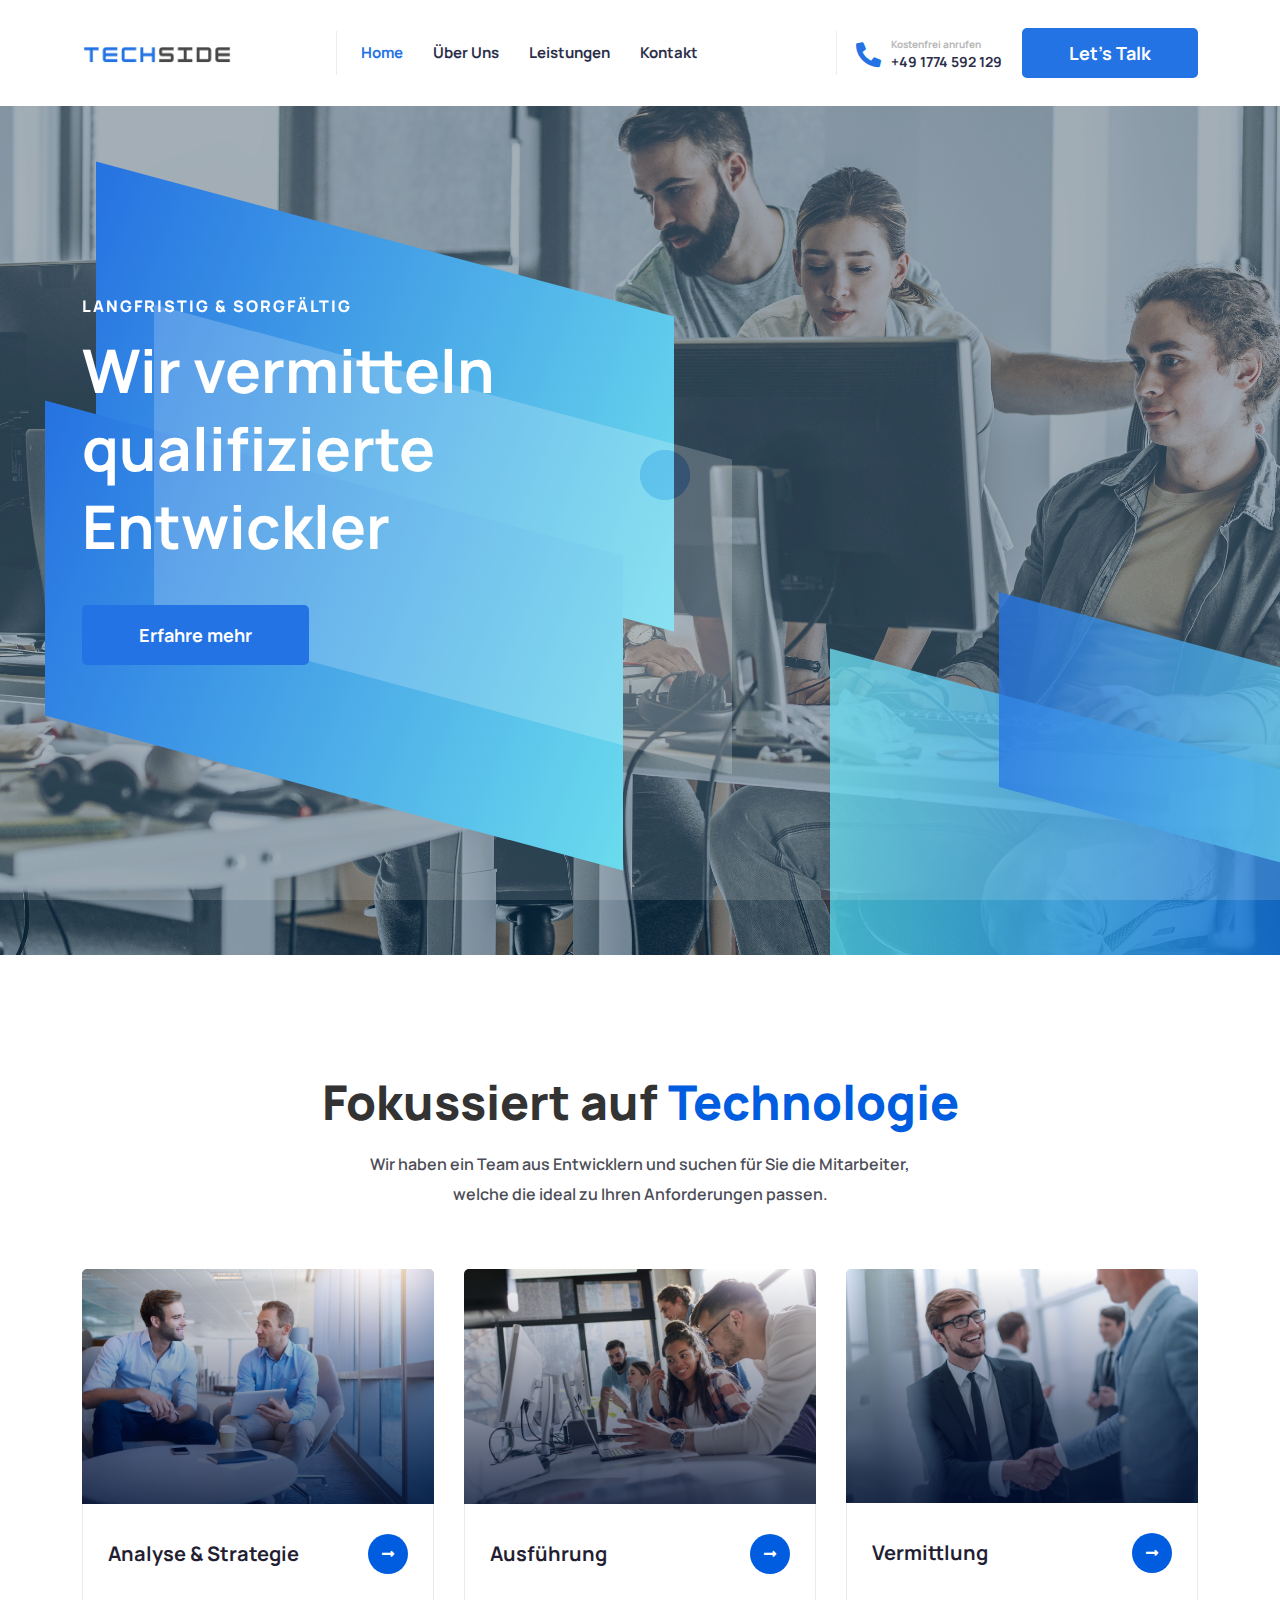
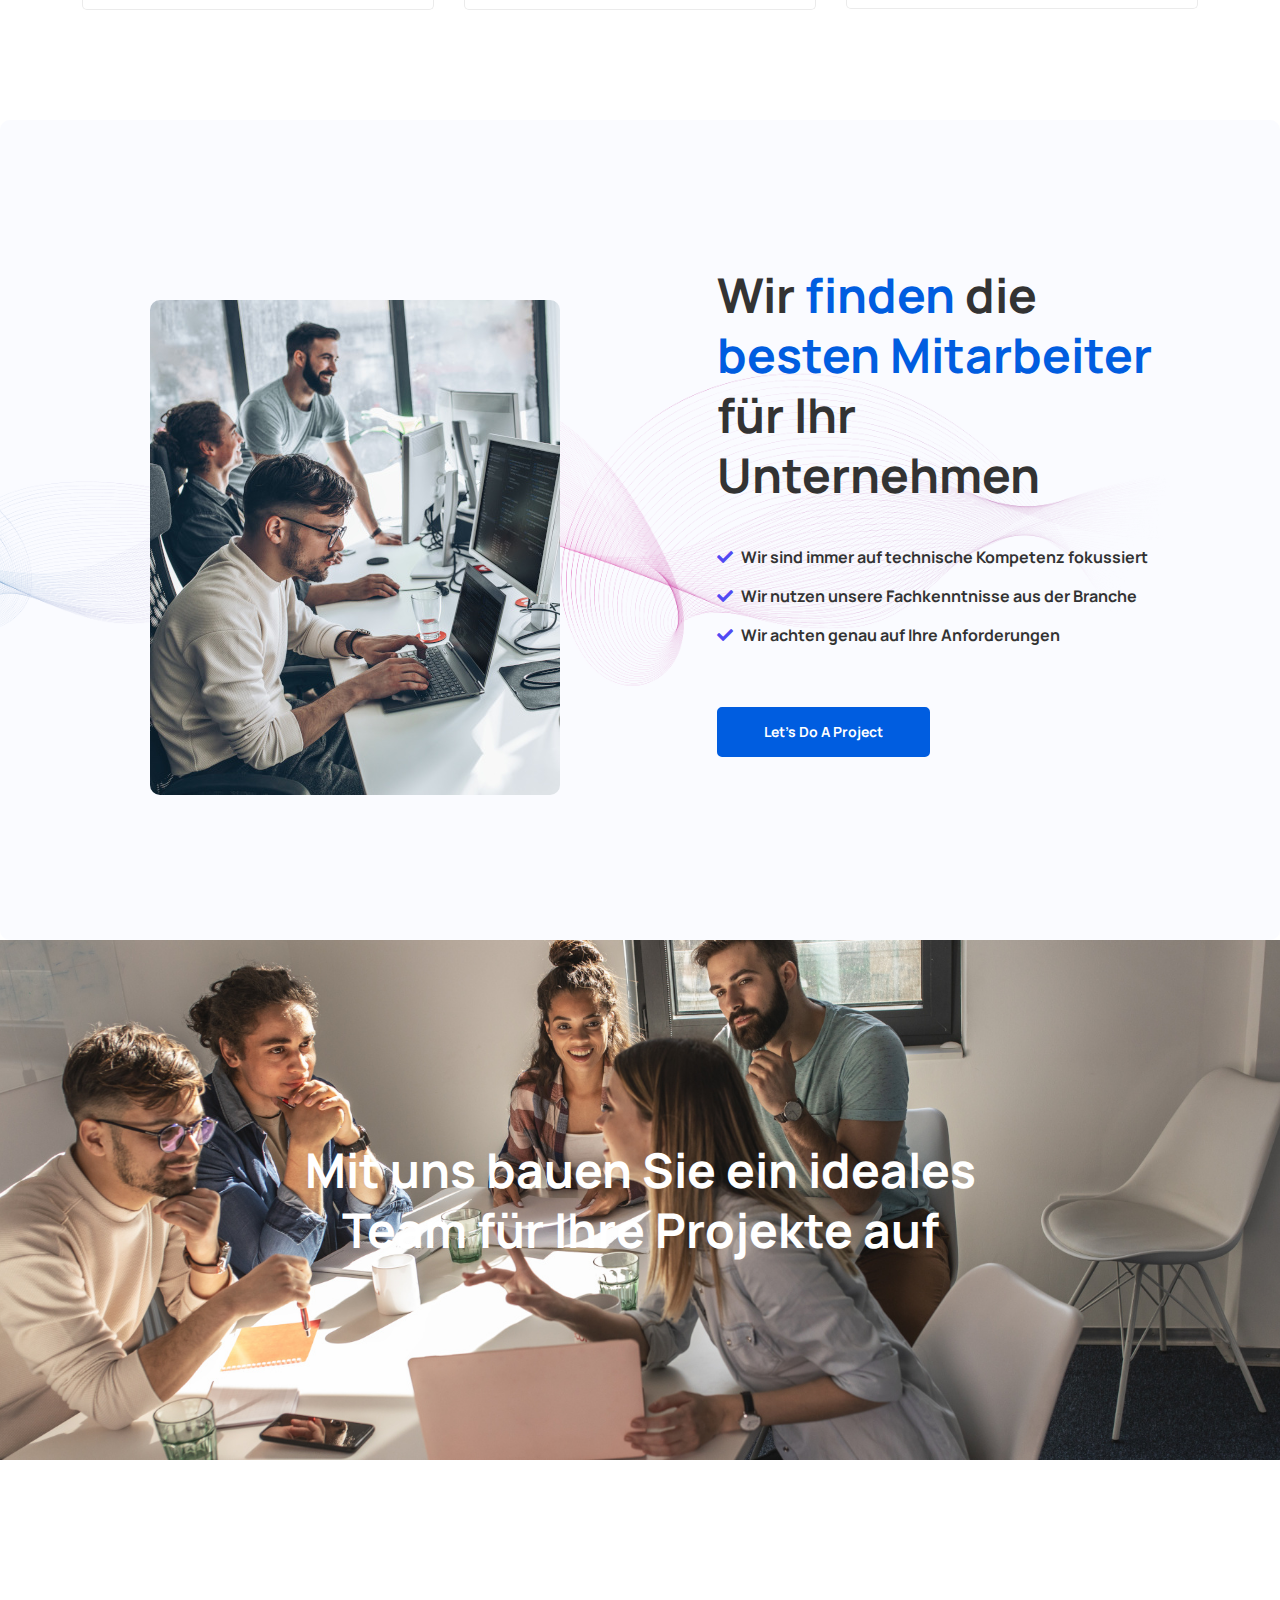
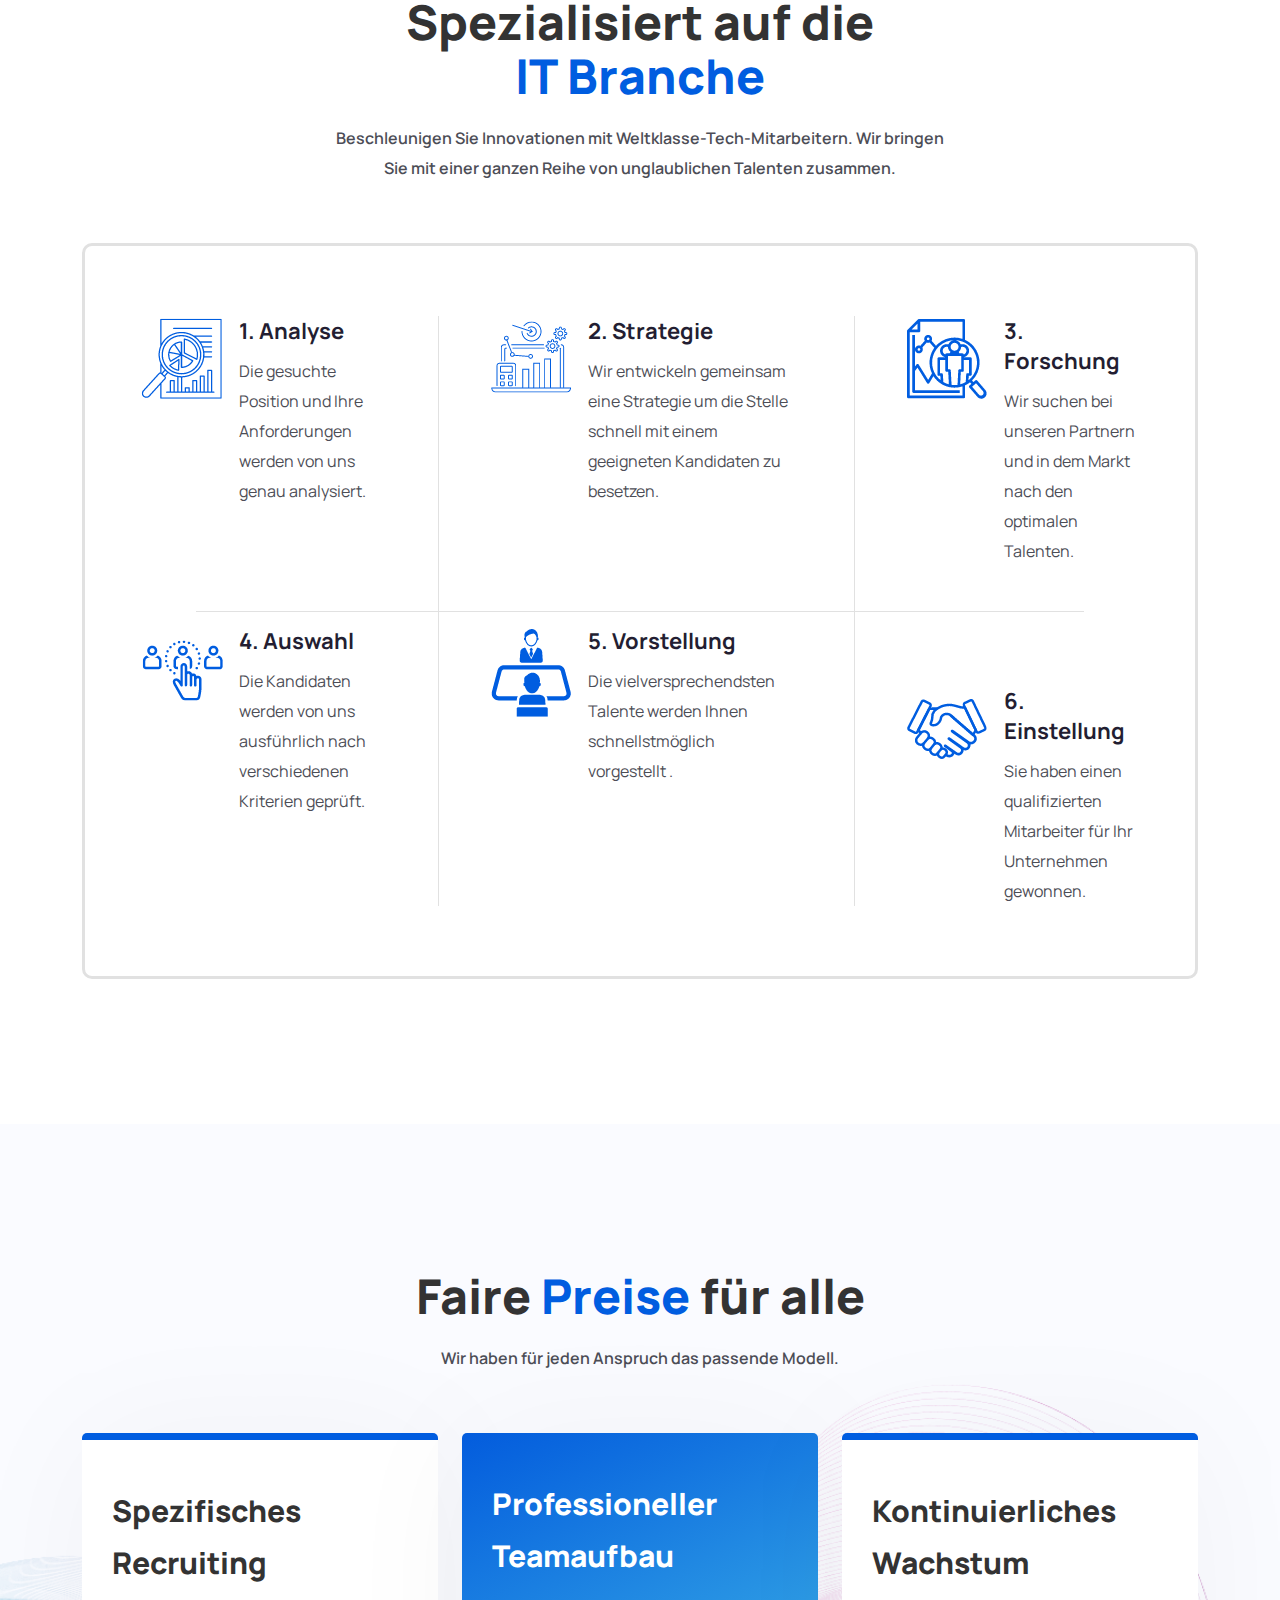
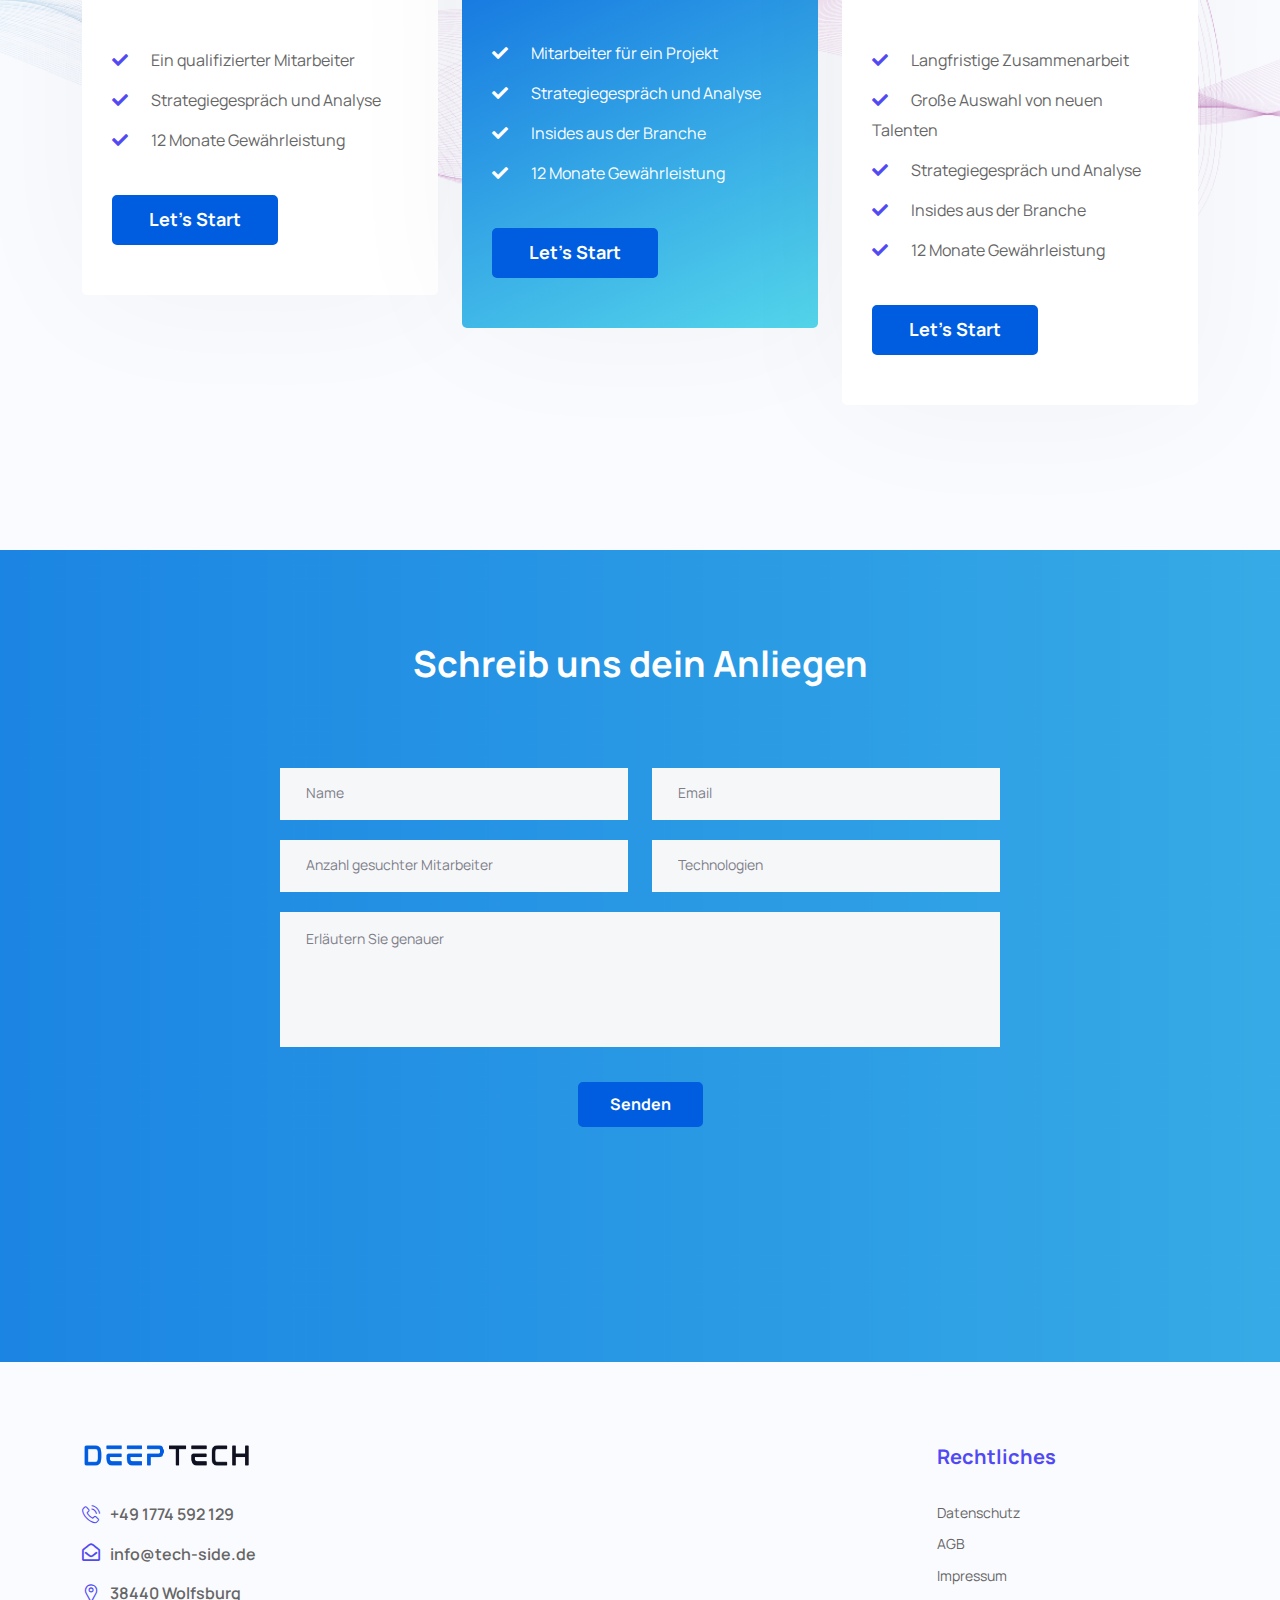
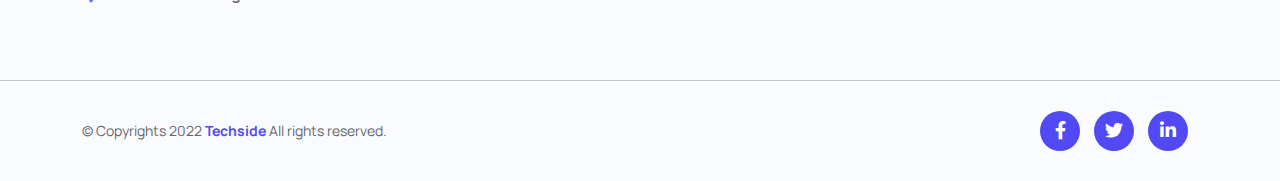
==== index.html @ cef238b1 "first commit" ====
<!DOCTYPE html>
<html class="no-js" lang="en">
  <head>
    <meta charset="utf-8" />
    <meta http-equiv="x-ua-compatible" content="ie=edge" />
    <title>Techside - Wir vermitteln IT Fachkräfte</title>
    <meta name="robots" content="noindex, follow" />
    <meta name="description" content="" />
    <meta
      name="viewport"
      content="width=device-width, initial-scale=1, shrink-to-fit=no"
    />
    <!-- Favicon -->
    <link
      rel="shortcut icon"
      type="image/x-icon"
      href="assets/images/favicon.png"
    />

    <!-- CSS
	============================================ -->

    <!-- Icon Font CSS -->
    <link rel="stylesheet" href="assets/css/plugins/all.min.css" />
    <link rel="stylesheet" href="assets/css/plugins/flaticon.css" />

    <!-- Plugins CSS -->
    <link rel="stylesheet" href="assets/css/plugins/bootstrap.min.css" />
    <link rel="stylesheet" href="assets/css/plugins/swiper-bundle.min.css" />
    <link rel="stylesheet" href="assets/css/plugins/aos.css" />
    <link rel="stylesheet" href="assets/css/plugins/magnific-popup.css" />

    <!-- Main Style CSS -->
    <link rel="stylesheet" href="assets/css/style.css" />

    <!--====== Use the minified version files listed below for better performance and remove the files listed above ======-->
    <!-- <link rel="stylesheet" href="assets/css/vendor/plugins.min.css">
    <link rel="stylesheet" href="assets/css/style.min.css"> -->
  </head>

  <body>
    <div class="main-wrapper">
      <!-- Preloader start -->
      <div id="preloader">
        <div class="preloader">
          <span></span>
          <span></span>
        </div>
      </div>
      <!-- Preloader End -->

      <!-- Header Start  -->
      <div
        id="header"
        class="section header-section header-section-2 transparent-header"
      >
        <div class="container">
          <!-- Header Wrap Start  -->
          <div class="header-wrap">
            <div class="header-logo">
              <a href="#home"
                ><img src="assets/images/logo-techside.png" alt=""
              /></a>
            </div>

            <div class="header-menu header-menu-2 d-none d-lg-block">
              <ul class="main-menu">
                <li class="active-menu">
                  <a href="#home">Home</a>
                </li>
                <li>
                  <a href="#about-us">Über uns</a>
                </li>
                <li>
                  <a href="#work">Leistungen</a>
                </li>
                <li><a href="contact.html">Kontakt</a></li>
              </ul>
            </div>

            <!-- Header Meta Start -->
            <div class="header-meta">
              <!-- Header Info Start -->
              <div class="header-info d-none d-md-flex">
                <div class="info-icon">
                  <i class="fas fa-phone-alt"></i>
                </div>
                <div class="info-text">
                  <span>Kostenfrei anrufen</span>
                  <span class="number"
                    ><a href="tel:+491774592129">+49 1774 592 129</a></span
                  >
                </div>
              </div>
              <!-- Header Info End -->
              <div class="header-btn-2 d-none d-xl-block">
                <a class="btn" href="tel:+491774592129">Let's Talk</a>
              </div>
              <!-- Header Toggle Start -->
              <div class="header-toggle d-lg-none">
                <button
                  data-bs-toggle="offcanvas"
                  data-bs-target="#offcanvasExample"
                >
                  <span></span>
                  <span></span>
                  <span></span>
                </button>
              </div>
              <!-- Header Toggle End -->
            </div>
            <!-- Header Meta End  -->
          </div>
          <!-- Header Wrap End  -->
        </div>
      </div>
      <!-- Header End -->

      <!-- Offcanvas Start-->
      <div class="offcanvas offcanvas-start" id="offcanvasExample">
        <div class="offcanvas-header">
          <!-- Offcanvas Logo Start -->
          <div class="offcanvas-logo">
            <a href="#home"
              ><img src="assets/images/logo-techside-white.png" alt=""
            /></a>
          </div>
          <!-- Offcanvas Logo End -->
          <button type="button" class="close-btn" data-bs-dismiss="offcanvas">
            <i class="flaticon-close"></i>
          </button>
        </div>

        <!-- Offcanvas Body Start -->
        <div class="offcanvas-body">
          <div class="offcanvas-menu">
            <ul class="main-menu">
              <li class="active-menu">
                <a href="#home">Home</a>
              </li>
              <li>
                <a href="#about-us">Über uns</a>
              </li>
              <li>
                <a href="#work">Leistungen</a>
              </li>
              <li>
                <a href="contact.html">Kontakt</a>
              </li>
            </ul>
          </div>
        </div>
        <!-- Offcanvas Body End -->
      </div>
      <!-- Offcanvas End -->

      <!-- Hero Start -->
      <div
        class="section tech-hero-section-2 d-flex align-items-center"
        style="background-image: url(assets/images/header.jpeg)"
        id="home"
      >
        <div class="shape-1"></div>
        <div class="shape-2"></div>
        <div class="shape-3"></div>
        <div class="shape-4"></div>
        <div class="shape-5"></div>
        <div class="container">
          <div class="row">
            <div class="col-xl-6">
              <!-- Hero Content Start -->
              <div class="hero-content">
                <h3 class="sub-title" data-aos-delay="600" data-aos="fade-up">
                  Langfristig & Sorgfältig
                </h3>
                <h2 class="title" data-aos="fade-up" data-aos-delay="800">
                  Wir vermitteln qualifizierte Entwickler
                </h2>
                <div class="hero-btn" data-aos="fade-up" data-aos-delay="1000">
                  <a class="btn" href="#work">Erfahre mehr</a>
                </div>
              </div>
              <!-- Hero Content End -->
            </div>
          </div>
        </div>
      </div>
      <!-- Hero End -->

      <!-- Service-2 Start -->
      <div
        class="section service-section-2 section-padding-03"
        style="background-color: 'white'"
        id="about-us"
      >
        <div class="container">
          <!-- Service-2 Wrap Start -->
          <div class="service-wrap-2">
            <div class="section-title2 text-center">
              <h2 class="title">Fokussiert auf <span>Technologie</span></h2>
              <p>
                Wir haben ein Team aus Entwicklern und suchen für Sie die
                Mitarbeiter, welche die ideal zu Ihren Anforderungen passen.
              </p>
            </div>
            <!-- Service-2 Content Wrap Start -->
            <div class="service-content-wrap-2">
              <div class="swiper-container service-2-active">
                <div class="swiper-wrapper">
                  <div class="swiper-slide">
                    <!-- Service Item Start -->
                    <div class="service-item">
                      <div class="service-img">
                        <div class="shape-1"></div>
                        <div class="shape-2"></div>
                        <a class="image" href="#"
                          ><img src="assets/images/ablauf1.jpg" alt=""
                        /></a>
                        <div class="service-img-text text-center">
                          <p>
                            Wir achten auf Ihre Ansprüche und analysieren die
                            gesuchte Position um perfekte Kandidaten zu finden.
                          </p>
                        </div>
                      </div>
                      <div class="service-content">
                        <h3 class="title">
                          <a href="#">Analyse & Strategie</a>
                        </h3>
                        <a class="read-more" href="#work"
                          ><i class="fas fa-long-arrow-alt-right"></i
                        ></a>
                      </div>
                    </div>
                    <!-- Service Item End -->
                  </div>
                  <div class="swiper-slide">
                    <!-- Service Item Start -->
                    <div class="service-item">
                      <div class="service-img">
                        <div class="shape-1"></div>
                        <div class="shape-2"></div>
                        <a class="image" href="#work"
                          ><img src="assets/images/ablauf2.jpg" alt=""
                        /></a>
                        <div class="service-img-text text-center">
                          <p>
                            Mit unserem Netzwerk aus Entwicklern und
                            Ausbildungszentren suchen wir spezifisch nach Ihrem
                            neuen Mitarbeiter.
                          </p>
                        </div>
                      </div>
                      <div class="service-content">
                        <h3 class="title"><a href="#">Ausführung</a></h3>
                        <a class="read-more" href="#"
                          ><i class="fas fa-long-arrow-alt-right"></i
                        ></a>
                      </div>
                    </div>
                    <!-- Service Item End -->
                  </div>
                  <div class="swiper-slide">
                    <!-- Service Item Start -->
                    <div class="service-item">
                      <div class="service-img">
                        <div class="shape-1"></div>
                        <div class="shape-2"></div>
                        <a class="image" href="#work"
                          ><img src="assets/images/ablauf3.jpg" alt=""
                        /></a>
                        <div class="service-img-text text-center">
                          <p>
                            Die besten Kandidaten werden Ihnen vorgestellt und
                            Sie können sich für den richtigen Mitarbeiter
                            entscheiden.
                          </p>
                        </div>
                      </div>
                      <div class="service-content">
                        <h3 class="title">
                          <a href="#">Vermittlung</a>
                        </h3>
                        <a class="read-more" href="#"
                          ><i class="fas fa-long-arrow-alt-right"></i
                        ></a>
                      </div>
                    </div>
                    <!-- Service Item End -->
                  </div>
                </div>

                <!-- Add Pagination -->
              </div>
            </div>
            <!-- Service-2 Content Wrap End -->
          </div>
          <!-- Service-2 Wrap End -->
        </div>
      </div>
      <!-- Service-2 End -->

      <!-- About-2 Start -->
      <div
        class="section about-section-2 section-padding"
        style="background-image: url(assets/images/bg-1.png)"
      >
        <div class="container">
          <!-- About-2 Wrap Start -->
          <div class="about-wrap-2">
            <div class="row">
              <div class="col-lg-6">
                <!-- About-2 Image Start -->
                <div class="about-img">
                  <img src="assets/images/wir-finden-1.jpeg" alt="" />
                </div>
                <!-- About-2 Image End -->
              </div>
              <div class="col-lg-6">
                <!-- About-2 Content Start -->
                <div class="about-content">
                  <div class="section-title2">
                    <h2 class="title">
                      Wir <span>finden</span> die <br />
                      <span>besten Mitarbeiter</span> für Ihr Unternehmen
                    </h2>
                  </div>
                  <div class="about-list">
                    <ul>
                      <li>
                        <span class="about-icon"
                          ><i class="fas fa-check"></i
                        ></span>
                        <span class="about-text"
                          >Wir sind immer auf technische Kompetenz
                          fokussiert</span
                        >
                      </li>
                      <li>
                        <span class="about-icon"
                          ><i class="fas fa-check"></i
                        ></span>
                        <span class="about-text">
                          Wir nutzen unsere Fachkenntnisse aus der Branche
                        </span>
                      </li>
                      <li>
                        <span class="about-icon"
                          ><i class="fas fa-check"></i
                        ></span>
                        <span class="about-text"
                          >Wir achten genau auf Ihre Anforderungen</span
                        >
                      </li>
                    </ul>
                  </div>
                  <div class="about-btn">
                    <a class="btn btn-2" href="#contact.html"
                      >Let's Do A Project</a
                    >
                  </div>
                </div>
                <!-- About-2 Content End -->
              </div>
            </div>
          </div>
          <!-- About-2 Wrap End -->
        </div>
      </div>
      <!-- About-2 End -->

      <!-- Video Start -->
      <div
        class="section video-section"
        style="background-image: url(assets/images/ideales-team.jpeg)"
      >
        <div class="container">
          <!-- Video Wrap Start -->
          <div class="video-wrap">
            <div class="row justify-content-center">
              <div class="col-lg-8 col-md-10">
                <!-- Video Content Start -->
                <div class="video-content text-center">
                  <h2 class="title">
                    Mit uns bauen Sie ein ideales Team für Ihre Projekte auf
                  </h2>
                </div>
                <!-- Video Content End -->
              </div>
            </div>
          </div>
          <!-- Video Wrap End -->
        </div>
      </div>
      <!-- Video End -->

      <!-- Features-2 Start -->
      <div class="section features-section-2 section-padding" id="work">
        <div class="container">
          <!-- Features-2 Wrap Start -->
          <div class="features-wrap-2">
            <div class="section-title2 text-center" style="max-width: 715px">
              <h2 class="title">
                Spezialisiert auf die <br />
                <span>IT Branche</span>
              </h2>
              <p>
                Beschleunigen Sie Innovationen mit Weltklasse-Tech-Mitarbeitern.
                Wir bringen Sie mit einer ganzen Reihe von unglaublichen
                Talenten zusammen.
              </p>
            </div>
            <!-- Features-2 Item Wrap Start -->
            <div class="features-item-wrap">
              <!-- Features Item Box Start -->
              <div class="features-item-box features-box-1">
                <div class="features-item features-1">
                  <div class="features-icon">
                    <img src="assets/images/icons/icon-1-blue.png" alt="" />
                  </div>
                  <div class="features-content">
                    <h3 class="title">1. Analyse</h3>
                    <p>
                      Die gesuchte Position und Ihre Anforderungen werden von
                      uns genau analysiert.
                    </p>
                  </div>
                </div>
                <div class="features-item features-2">
                  <div class="features-icon">
                    <img src="assets/images/icons/icon-4-blue.png" alt="" />
                  </div>
                  <div class="features-content">
                    <h3 class="title">4. Auswahl</h3>
                    <p>
                      Die Kandidaten werden von uns ausführlich nach
                      verschiedenen Kriterien geprüft.
                    </p>
                  </div>
                </div>
              </div>
              <!-- Features Item Box End -->
              <!-- Features Item Box Start -->
              <div class="features-item-box features-box-2">
                <div class="features-item features-3">
                  <div class="features-icon">
                    <img src="assets/images/icons/icon-2-blue.png" alt="" />
                  </div>
                  <div class="features-content">
                    <h3 class="title">2. Strategie</h3>
                    <p>
                      Wir entwickeln gemeinsam eine Strategie um die Stelle
                      schnell mit einem geeigneten Kandidaten zu besetzen.
                    </p>
                  </div>
                </div>
                <div class="features-item features-4">
                  <div class="features-icon">
                    <img src="assets/images/icons/icon-5-blue.png" alt="" />
                  </div>
                  <div class="features-content">
                    <h3 class="title">5. Vorstellung</h3>
                    <p>
                      Die vielversprechendsten Talente werden Ihnen
                      schnellstmöglich vorgestellt .
                    </p>
                  </div>
                </div>
              </div>
              <!-- Features Item Box End -->
              <!-- Features Item Box Start -->
              <div class="features-item-box features-box-3">
                <div class="features-item features-5">
                  <div class="features-icon">
                    <img src="assets/images/icons/icon-3-blue.png" alt="" />
                  </div>
                  <div class="features-content">
                    <h3 class="title">3. Forschung</h3>
                    <p>
                      Wir suchen bei unseren Partnern und in dem Markt nach den
                      optimalen Talenten.
                    </p>
                  </div>
                </div>
                <div class="features-item features-6">
                  <div class="features-icon">
                    <img src="assets/images/icons/icon-6-blue.png" alt="" />
                  </div>
                  <div class="features-content">
                    <h3 class="title">6. Einstellung</h3>
                    <p>
                      Sie haben einen qualifizierten Mitarbeiter für Ihr
                      Unternehmen gewonnen.
                    </p>
                  </div>
                </div>
              </div>
              <!-- Features Item Box End -->
            </div>
            <!-- Features-2 Item Wrap End -->
          </div>
          <!-- Features-2 Wrap End -->
        </div>
      </div>
      <!-- Features-2 End -->

      <!-- Pricing Start -->
      <div
        class="section pricing-section section-padding"
        style="background-image: url(assets/images/bg/pricing.png)"
      >
        <div class="container">
          <!-- Pricing Wrap Start -->
          <div class="pricing-wrap">
            <div class="section-title2 text-center">
              <h2 class="title">Faire <span>Preise</span> für alle</h2>
              <p>Wir haben für jeden Anspruch das passende Modell.</p>
            </div>
            <!-- Pricing Content Wrap Start -->
            <div class="pricing-content-wrap">
              <div class="row">
                <div class="col-xl-4 col-md-6">
                  <!-- Single Pricing Start -->
                  <div class="single-pricing">
                    <div class="pricing-badge">
                      <span class="title">Spezifisches Recruiting</span>
                    </div>
                    <div class="pricing-content">
                      <ul class="pricing-list">
                        <li>
                          <i class="fas fa-check"></i> Ein qualifizierter
                          Mitarbeiter
                        </li>
                        <li>
                          <i class="fas fa-check"></i> Strategiegespräch und
                          Analyse
                        </li>

                        <li>
                          <i class="fas fa-check"></i> 12 Monate Gewährleistung
                        </li>
                      </ul>
                      <div class="pricing-btn">
                        <a class="btn" href="contact.html">Let's Start</a>
                      </div>
                    </div>
                  </div>
                  <!-- Single Pricing End -->
                </div>
                <div class="col-xl-4 col-md-6">
                  <!-- Single Pricing Start -->
                  <div class="single-pricing active">
                    <div class="pricing-badge">
                      <span class="title">Professioneller Teamaufbau</span>
                    </div>
                    <div class="pricing-content">
                      <ul class="pricing-list">
                        <li>
                          <i class="fas fa-check"></i> Mitarbeiter für ein
                          Projekt
                        </li>
                        <li>
                          <i class="fas fa-check"></i> Strategiegespräch und
                          Analyse
                        </li>
                        <li>
                          <i class="fas fa-check"></i> Insides aus der Branche
                        </li>
                        <li>
                          <i class="fas fa-check"></i> 12 Monate Gewährleistung
                        </li>
                      </ul>
                      <div class="pricing-btn">
                        <a class="btn" href="contact.html">Let's Start</a>
                      </div>
                    </div>
                  </div>
                  <!-- Single Pricing End -->
                </div>
                <div class="col-xl-4 col-md-6">
                  <!-- Single Pricing Start -->
                  <div class="single-pricing">
                    <div class="pricing-badge">
                      <span class="title">Kontinuierliches Wachstum </span>
                    </div>
                    <div class="pricing-content">
                      <ul class="pricing-list">
                        <li>
                          <i class="fas fa-check"></i> Langfristige
                          Zusammenarbeit
                        </li>
                        <li>
                          <i class="fas fa-check"></i> Große Auswahl von neuen
                          Talenten
                        </li>
                        <li>
                          <i class="fas fa-check"></i> Strategiegespräch und
                          Analyse
                        </li>
                        <li>
                          <i class="fas fa-check"></i> Insides aus der Branche
                        </li>
                        <li>
                          <i class="fas fa-check"></i> 12 Monate Gewährleistung
                        </li>
                      </ul>
                      <div class="pricing-btn">
                        <a class="btn" href="contact.html">Let's Start</a>
                      </div>
                    </div>
                  </div>
                  <!-- Single Pricing End -->
                </div>
              </div>
            </div>
            <!-- Pricing Content Wrap End -->
          </div>
          <!-- Pricing Wrap End -->
        </div>
      </div>
      <!-- Pricing End -->

      <!-- Testimonial Start -->

      <!-- Testimonial End -->

      <!-- Brand Logo Start -->
      <div class="section Brand-section Brand-section-2">
        <div class="container">
          <!-- Brand Wrapper Start -->

          <!-- Brand Wrapper End -->
        </div>
      </div>
      <!-- Brand Logo End -->

      <!-- Cta Start -->
      <div
        class="section cta-section-2"
        style="background-image: url(./assets/images/bg/bg-footer.png)"
      >
        <div class="container">
          <!-- Cta Wrap Start -->
          <div class="cta-wrap-2">
            <div class="row align-items-center justify-content-center">
              <div class="col-lg-6">
                <!-- Cta Content Start -->
                <div class="cta-content">
                  <h3 class="title" style="text-align: center">
                    Schreib uns dein Anliegen
                  </h3>
                </div>

                <!-- Cta Content End -->
              </div>
            </div>
          </div>
          <!-- Cta Wrap End -->
          <!-- Contact Form Start -->
          <div
            class="section contact-form-section section-padding"
            style="padding-top: 40px"
          >
            <div class="container">
              <!-- Contact Wrap Start -->
              <div class="contact-wrap">
                <div class="row justify-content-center">
                  <div class="col-lg-8">
                    <!-- Contact Form Wrap Start -->
                    <div class="contact-form-wrap">
                      <form
                        action="./assets/php/contact-mail.php"
                        method="post"
                      >
                        <div class="row">
                          <div class="col-md-6">
                            <!-- Single Form Start -->
                            <div class="single-form">
                              <input
                                class="form-control"
                                type="text"
                                placeholder="Name"
                                name="form-name"
                                id="form-name"
                              />
                            </div>
                            <!-- Single Form End -->
                          </div>
                          <div class="col-md-6">
                            <!-- Single Form Start -->
                            <div class="single-form">
                              <input
                                class="form-control"
                                type="email"
                                placeholder="Email"
                                name="form-email"
                                id="form-email"
                              />
                            </div>
                            <!-- Single Form End -->
                          </div>
                          <div class="col-md-6">
                            <!-- Single Form Start -->
                            <div class="single-form">
                              <input
                                class="form-control"
                                type="text"
                                placeholder="Anzahl gesuchter Mitarbeiter"
                                name="form-amount"
                                id="form-amount"
                              />
                            </div>
                            <!-- Single Form End -->
                          </div>
                          <div class="col-md-6">
                            <!-- Single Form Start -->
                            <div class="single-form">
                              <input
                                class="form-control"
                                type="text"
                                placeholder="Technologien"
                                name="form-technology"
                                id="form-technology"
                              />
                            </div>
                            <!-- Single Form End -->
                          </div>
                          <div class="col-md-12">
                            <!-- Single Form Start -->
                            <div class="single-form">
                              <textarea
                                class="form-control"
                                placeholder="Erläutern Sie genauer"
                                name="form-message"
                                id="form-message"
                              ></textarea>
                            </div>
                            <!-- Single Form End -->
                          </div>
                          <div class="col-md-12">
                            <!--  Single Form Start -->
                            <div class="form-btn text-center">
                              <button class="btn" type="submit">Senden</button>
                            </div>
                            <!--  Single Form End -->
                          </div>
                        </div>
                      </form>
                    </div>
                    <!-- Contact Form Wrap End -->
                  </div>
                </div>
              </div>
              <!-- Contact Wrap End -->
            </div>
          </div>
          <!-- Contact Form End -->
        </div>
      </div>
      <!-- Cta End -->

      <!-- Footer Section Start -->
      <div
        class="section footer-section footer-section-2"
        style="background-color: #fafbff"
      >
        <div class="container">
          <!-- Footer Widget Wrap Start -->
          <div class="footer-widget-wrap footer-widget-wrap-2">
            <div class="row">
              <div class="col-lg-3 col-sm-6">
                <!-- Footer Widget Start -->
                <div class="footer-widget-about">
                  <a class="footer-logo" href="index.html"
                    ><img src="assets/images/logo-trans.png" alt="Logo"
                  /></a>
                  <div class="widget-info widget-info-2">
                    <ul>
                      <li>
                        <div class="info-icon">
                          <i class="flaticon-phone-call"></i>
                        </div>
                        <div class="info-text">
                          <span
                            ><a href="tel:+491774592129"
                              >+49 1774 592 129</a
                            ></span
                          >
                        </div>
                      </li>
                      <li>
                        <div class="info-icon">
                          <i class="far fa-envelope-open"></i>
                        </div>
                        <div class="info-text">
                          <span
                            ><a href="mailto:info@tech-side.de"
                              >info@tech-side.de</a
                            ></span
                          >
                        </div>
                      </li>
                      <li>
                        <div class="info-icon">
                          <i class="flaticon-pin"></i>
                        </div>
                        <div class="info-text">
                          <span>38440 Wolfsburg</span>
                        </div>
                      </li>
                    </ul>
                  </div>
                </div>
                <!-- Footer Widget End -->
              </div>
              <div class="col-lg-3 col-sm-6">
                <!-- Footer Widget Start -->

                <!-- Footer Widget End -->
              </div>
              <div class="col-lg-3 col-sm-6">
                <!-- Footer Widget Start -->

                <!-- Footer Widget End -->
              </div>
              <div class="col-lg-3 col-sm-6">
                <!-- Footer Widget Start -->
                <div
                  class="footer-widget footer-widget-2"
                  style="margin-top: 0"
                >
                  <h4 class="footer-widget-title">Rechtliches</h4>

                  <div class="widget-link">
                    <ul class="link">
                      <li><a href="legal.html">Datenschutz</a></li>
                      <li><a href="legal.html">AGB</a></li>
                      <li><a href="legal.html">Impressum</a></li>
                    </ul>
                  </div>
                </div>
                <!-- Footer Widget End -->
              </div>
            </div>
          </div>
          <!-- Footer Widget Wrap End -->
        </div>

        <!-- Footer Copyright Start -->
        <div class="footer-copyright-area footer-copyright-2">
          <div class="container">
            <div class="footer-copyright-wrap">
              <div class="row align-items-center">
                <div class="col-lg-6 col-md-6">
                  <!-- Footer Copyright Text Start -->
                  <div class="copyright-text">
                    <p>
                      © Copyrights 2022 <a href="#">Techside</a> All rights
                      reserved.
                    </p>
                  </div>
                  <!-- Footer Copyright Text End -->
                </div>
                <div class="col-lg-6 col-md-6">
                  <!-- Footer Copyright Social Start -->
                  <div class="copyright-social">
                    <ul class="social">
                      <li>
                        <a href="#"><i class="fab fa-facebook-f"></i></a>
                      </li>
                      <li>
                        <a href="#"><i class="fab fa-twitter"></i></a>
                      </li>
                      <li>
                        <a href="#"><i class="fab fa-linkedin-in"></i></a>
                      </li>
                    </ul>
                  </div>
                  <!-- Footer Copyright Social End -->
                </div>
              </div>
            </div>
          </div>
        </div>
        <!-- Footer Copyright End -->
      </div>
      <!-- Footer Section End -->

      <!-- back to top start -->
      <div class="progress-wrap">
        <svg
          class="progress-circle svg-content"
          width="100%"
          height="100%"
          viewBox="-1 -1 102 102"
        >
          <path d="M50,1 a49,49 0 0,1 0,98 a49,49 0 0,1 0,-98" />
        </svg>
      </div>
      <!-- back to top end -->
    </div>

    <!-- JS
    ============================================ -->
    <script src="assets/js/vendor/jquery-1.12.4.min.js"></script>
    <script src="assets/js/vendor/modernizr-3.11.2.min.js"></script>

    <!-- Bootstrap JS -->
    <script src="assets/js/plugins/popper.min.js"></script>
    <script src="assets/js/plugins/bootstrap.min.js"></script>

    <!-- Plugins JS -->
    <script src="assets/js/plugins/swiper-bundle.min.js"></script>
    <script src="assets/js/plugins/aos.js"></script>
    <script src="assets/js/plugins/waypoints.min.js"></script>
    <script src="assets/js/plugins/back-to-top.js"></script>
    <script src="assets/js/plugins/jquery.counterup.min.js"></script>
    <script src="assets/js/plugins/appear.min.js"></script>
    <script src="assets/js/plugins/jquery.magnific-popup.min.js"></script>

    <!--====== Use the minified version files listed below for better performance and remove the files listed above ======-->

    <!-- Main JS -->
    <script src="assets/js/main.js"></script>
  </body>
</html>
---- assets/css/plugins/flaticon.css ----
@font-face {
    font-family: "flaticon";
    src: url("../../fonts/flaticon.ttf?9da6da3c6ae6f38ca4698081ef934ea0") format("truetype"),
url("../../fonts/flaticon.woff?9da6da3c6ae6f38ca4698081ef934ea0") format("woff"),
url("../../fonts/flaticon.woff2?9da6da3c6ae6f38ca4698081ef934ea0") format("woff2"),
url("../../fonts/flaticon.eot?9da6da3c6ae6f38ca4698081ef934ea0#iefix") format("embedded-opentype"),
url("../../fonts/flaticon.svg?9da6da3c6ae6f38ca4698081ef934ea0#flaticon") format("svg");
}


i[class^="flaticon-"]:before, i[class*=" flaticon-"]:before {
    font-family: flaticon !important;
    font-style: normal;
    font-weight: normal !important;
    font-variant: normal;
    text-transform: none;
    line-height: 1;
    -webkit-font-smoothing: antialiased;
    -moz-osx-font-smoothing: grayscale;
}


.flaticon-like:before { content: "\f100"; }
.flaticon-menu:before { content: "\f101"; }
.flaticon-loupe:before { content: "\f102"; }
.flaticon-shopping-basket:before { content: "\f103"; }
.flaticon-location-pin:before { content: "\f104"; }
.flaticon-send:before { content: "\f105"; }
.flaticon-right-arrow:before { content: "\f106"; }
.flaticon-left-arrow:before { content: "\f107"; }
.flaticon-left-arrow-1:before { content: "\f108"; }
.flaticon-right-arrow-1:before { content: "\f109"; }
.flaticon-youtube:before { content: "\f10a"; }
.flaticon-vegetable:before { content: "\f10b"; }
.flaticon-water-bottle:before { content: "\f10c"; }
.flaticon-healthcare:before { content: "\f10d"; }
.flaticon-mortarboard:before { content: "\f10e"; }
.flaticon-atoms:before { content: "\f10f"; }
.flaticon-maternity:before { content: "\f110"; }
.flaticon-plus:before { content: "\f111"; }
.flaticon-supermarket-gift:before { content: "\f112"; }
.flaticon-gift:before { content: "\f113"; }
.flaticon-play:before { content: "\f114"; }
.flaticon-right-quote:before { content: "\f115"; }
.flaticon-user:before { content: "\f116"; }
.flaticon-user-1:before { content: "\f117"; }
.flaticon-set-square:before { content: "\f118"; }
.flaticon-bell:before { content: "\f119"; }
.flaticon-book:before { content: "\f11a"; }
.flaticon-dollar-currency-symbol:before { content: "\f11b"; }
.flaticon-right-arrow-2:before { content: "\f11c"; }
.flaticon-wall-clock:before { content: "\f11d"; }
.flaticon-folder:before { content: "\f11e"; }
.flaticon-email:before { content: "\f11f"; }
.flaticon-startup:before { content: "\f120"; }
.flaticon-diamond:before { content: "\f121"; }
.flaticon-gift-1:before { content: "\f122"; }
.flaticon-call:before { content: "\f123"; }
.flaticon-shopping-bag:before { content: "\f124"; }
.flaticon-idea:before { content: "\f125"; }
.flaticon-idea-1:before { content: "\f126"; }
.flaticon-target:before { content: "\f127"; }
.flaticon-bar-chart:before { content: "\f128"; }
.flaticon-fitness:before { content: "\f129"; }
.flaticon-healthy-food:before { content: "\f12a"; }
.flaticon-dumbbell:before { content: "\f12b"; }
.flaticon-play-button:before { content: "\f12c"; }
.flaticon-plus-1:before { content: "\f12d"; }
.flaticon-add:before { content: "\f12e"; }
.flaticon-left-quote:before { content: "\f12f"; }
.flaticon-right-quote-1:before { content: "\f130"; }
.flaticon-checked:before { content: "\f131"; }
.flaticon-check:before { content: "\f132"; }
.flaticon-tick:before { content: "\f133"; }
.flaticon-like-1:before { content: "\f134"; }
.flaticon-like-2:before { content: "\f135"; }
.flaticon-heart:before { content: "\f136"; }
.flaticon-quote-left:before { content: "\f137"; }
.flaticon-link:before { content: "\f138"; }
.flaticon-worldwide:before { content: "\f139"; }
.flaticon-edit:before { content: "\f13a"; }
.flaticon-star:before { content: "\f13b"; }
.flaticon-star-1:before { content: "\f13c"; }
.flaticon-copy:before { content: "\f13d"; }
.flaticon-book-1:before { content: "\f13e"; }
.flaticon-settings:before { content: "\f13f"; }
.flaticon-calendar:before { content: "\f140"; }
.flaticon-price-tag:before { content: "\f141"; }
.flaticon-edit-file:before { content: "\f142"; }
.flaticon-bell-1:before { content: "\f143"; }
.flaticon-padlock:before { content: "\f144"; }
.flaticon-house:before { content: "\f145"; }
.flaticon-chat:before { content: "\f146"; }
.flaticon-attachment:before { content: "\f147"; }
.flaticon-upload:before { content: "\f148"; }
.flaticon-file:before { content: "\f149"; }
.flaticon-shield:before { content: "\f14a"; }
.flaticon-share:before { content: "\f14b"; }
.flaticon-black-circle:before { content: "\f14c"; }
.flaticon-close:before { content: "\f14d"; }
.flaticon-close-1:before { content: "\f14e"; }
.flaticon-credit-card:before { content: "\f14f"; }
.flaticon-phone-call:before { content: "\f150"; }
.flaticon-pin:before { content: "\f151"; }
.flaticon-shopping-cart:before { content: "\f152"; }
.flaticon-shopping-cart-1:before { content: "\f153"; }
.flaticon-right-arrow-3:before { content: "\f154"; }
.flaticon-left-arrow-2:before { content: "\f155"; }
.flaticon-user-2:before { content: "\f156"; }
.flaticon-avatar:before { content: "\f157"; }
.flaticon-straight-quotes:before { content: "\f158"; }
.flaticon-heart-1:before { content: "\f159"; }
.flaticon-settings-1:before { content: "\f15a"; }
.flaticon-profits:before { content: "\f15b"; }
.flaticon-graph:before { content: "\f15c"; }
.flaticon-graph-1:before { content: "\f15d"; }
.flaticon-graph-2:before { content: "\f15e"; }
.flaticon-graphics-scale:before { content: "\f15f"; }
.flaticon-bar-chart-1:before { content: "\f160"; }
.flaticon-update:before { content: "\f161"; }
.flaticon-unlock:before { content: "\f162"; }
.flaticon-padlock-1:before { content: "\f163"; }
.flaticon-question:before { content: "\f164"; }
.flaticon-help:before { content: "\f165"; }
.flaticon-task:before { content: "\f166"; }
.flaticon-copy-file:before { content: "\f167"; }
.flaticon-google-docs:before { content: "\f168"; }
.flaticon-english-language:before { content: "\f169"; }
.flaticon-translate:before { content: "\f16a"; }
.flaticon-upload-1:before { content: "\f16b"; }
.flaticon-download:before { content: "\f16c"; }
.flaticon-back:before { content: "\f16d"; }
.flaticon-next:before { content: "\f16e"; }
.flaticon-delete:before { content: "\f16f"; }
.flaticon-horizontal-line-remove-button:before { content: "\f170"; }
.flaticon-online-learning:before { content: "\f171"; }
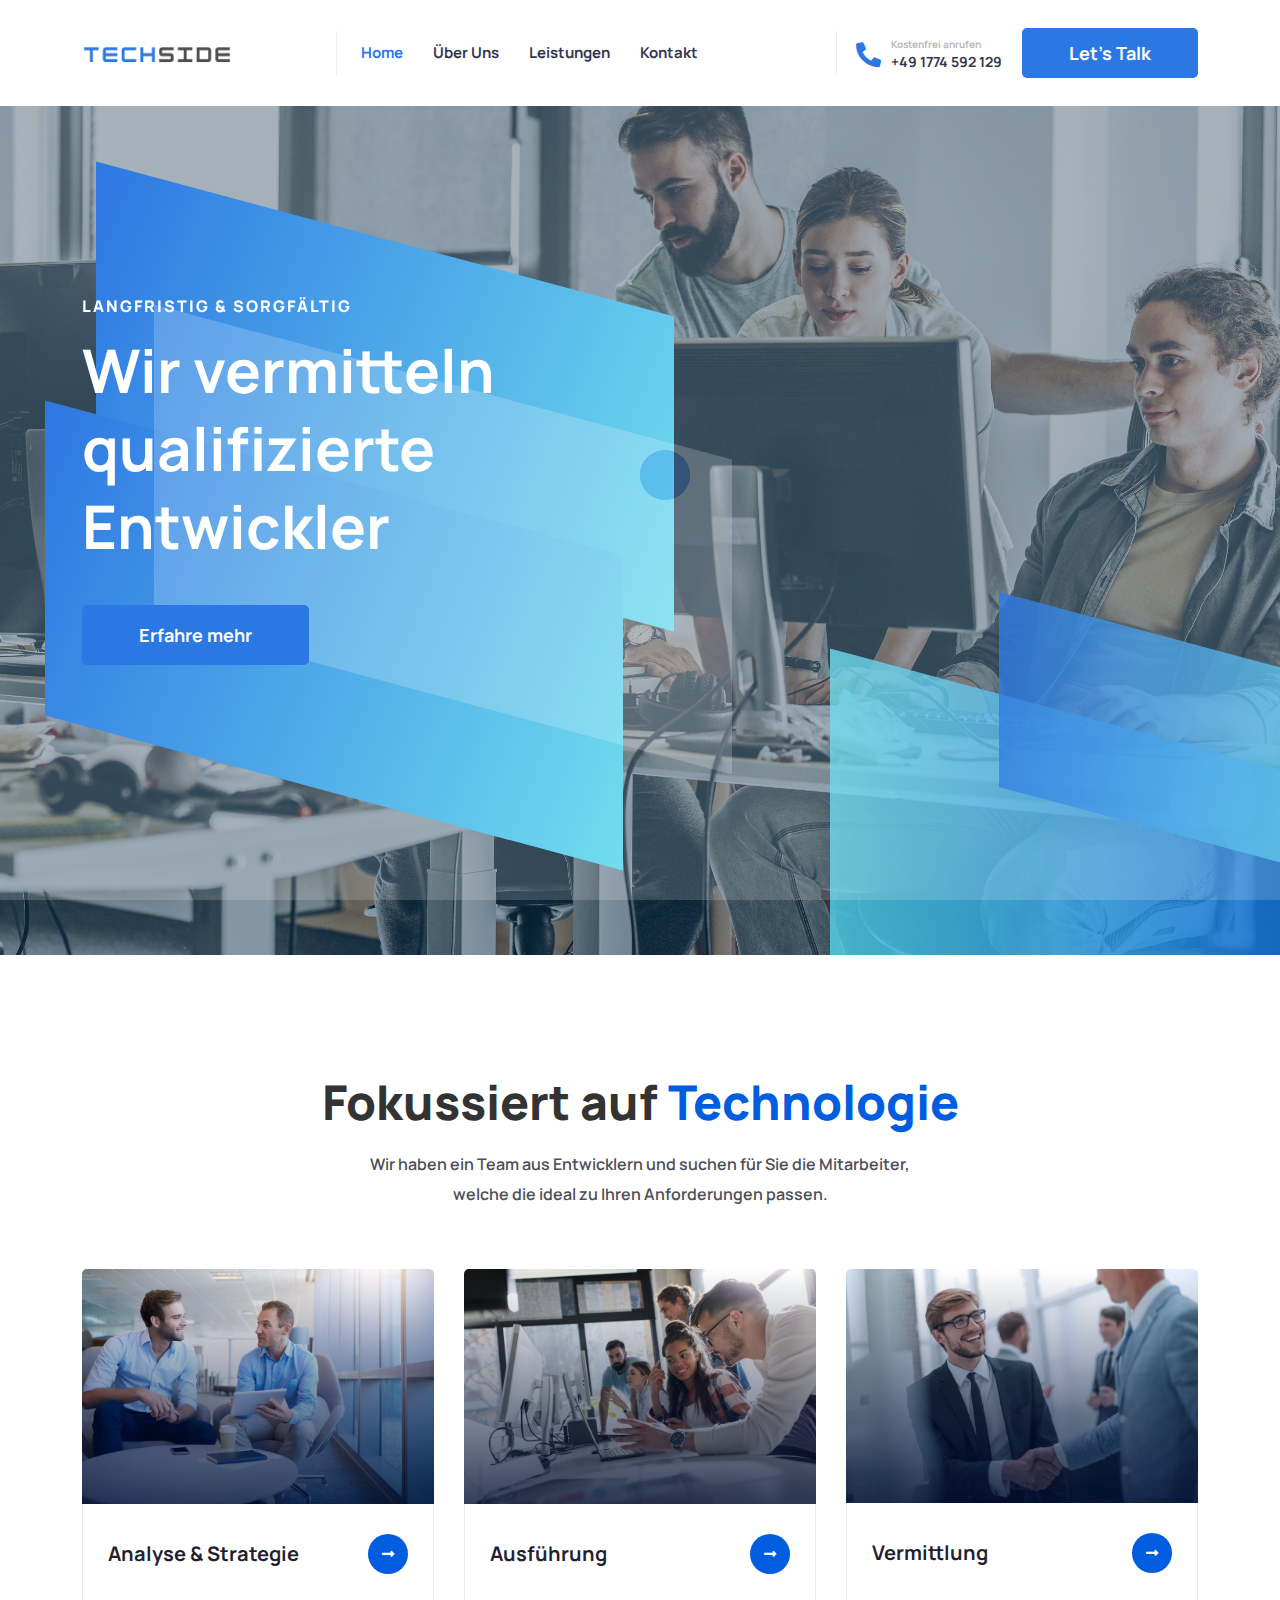
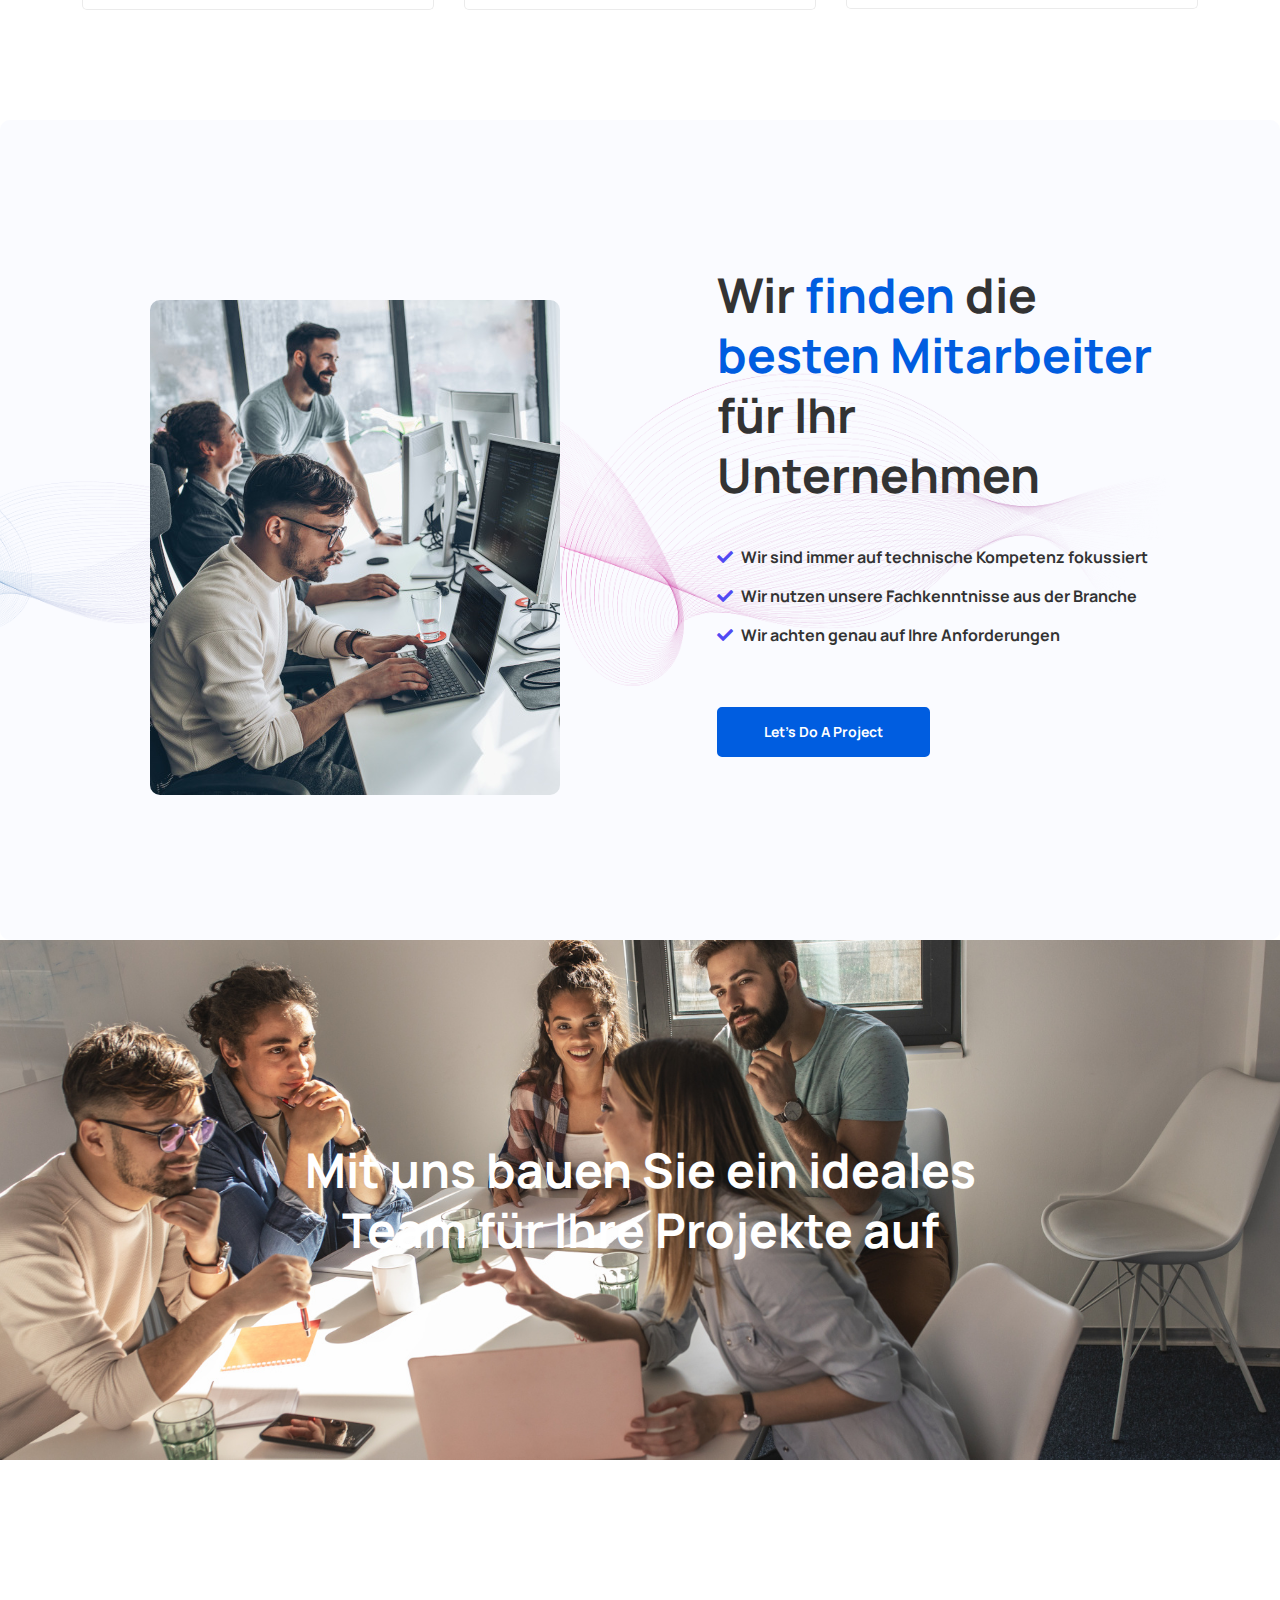
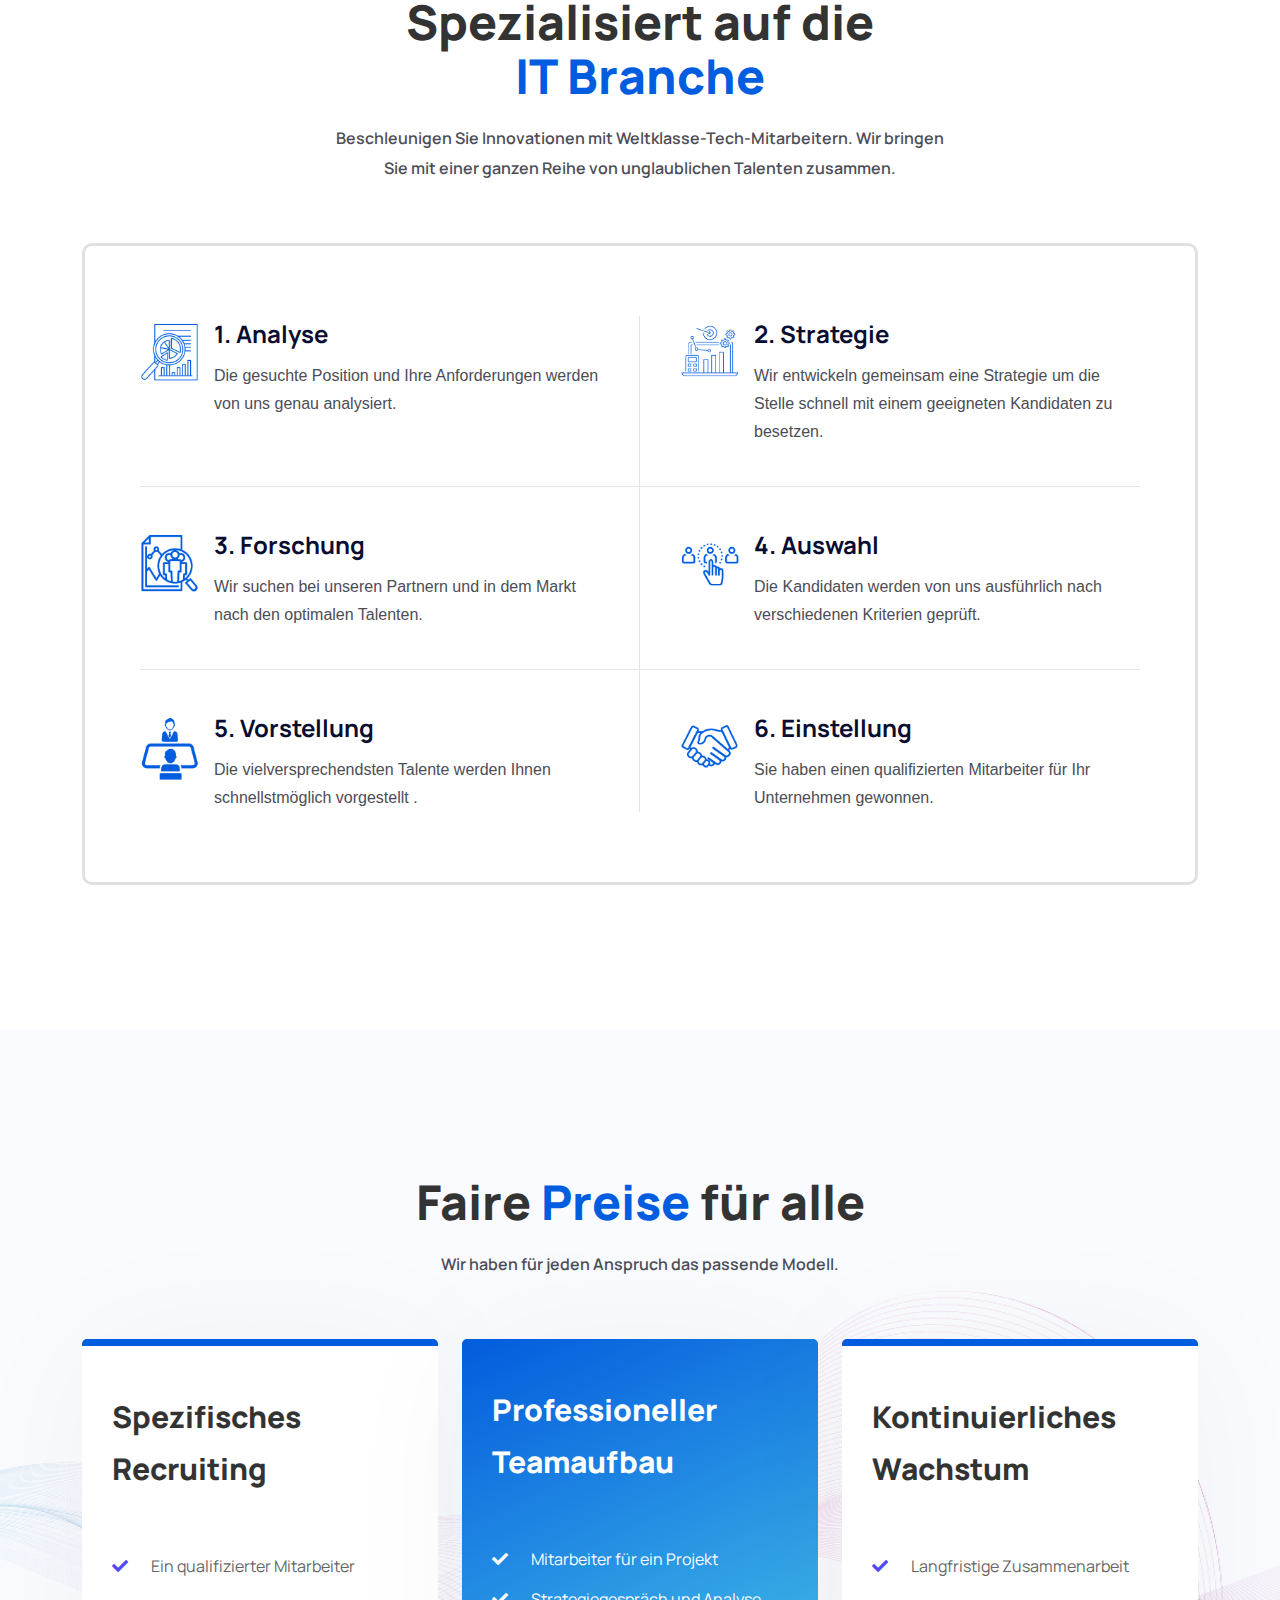
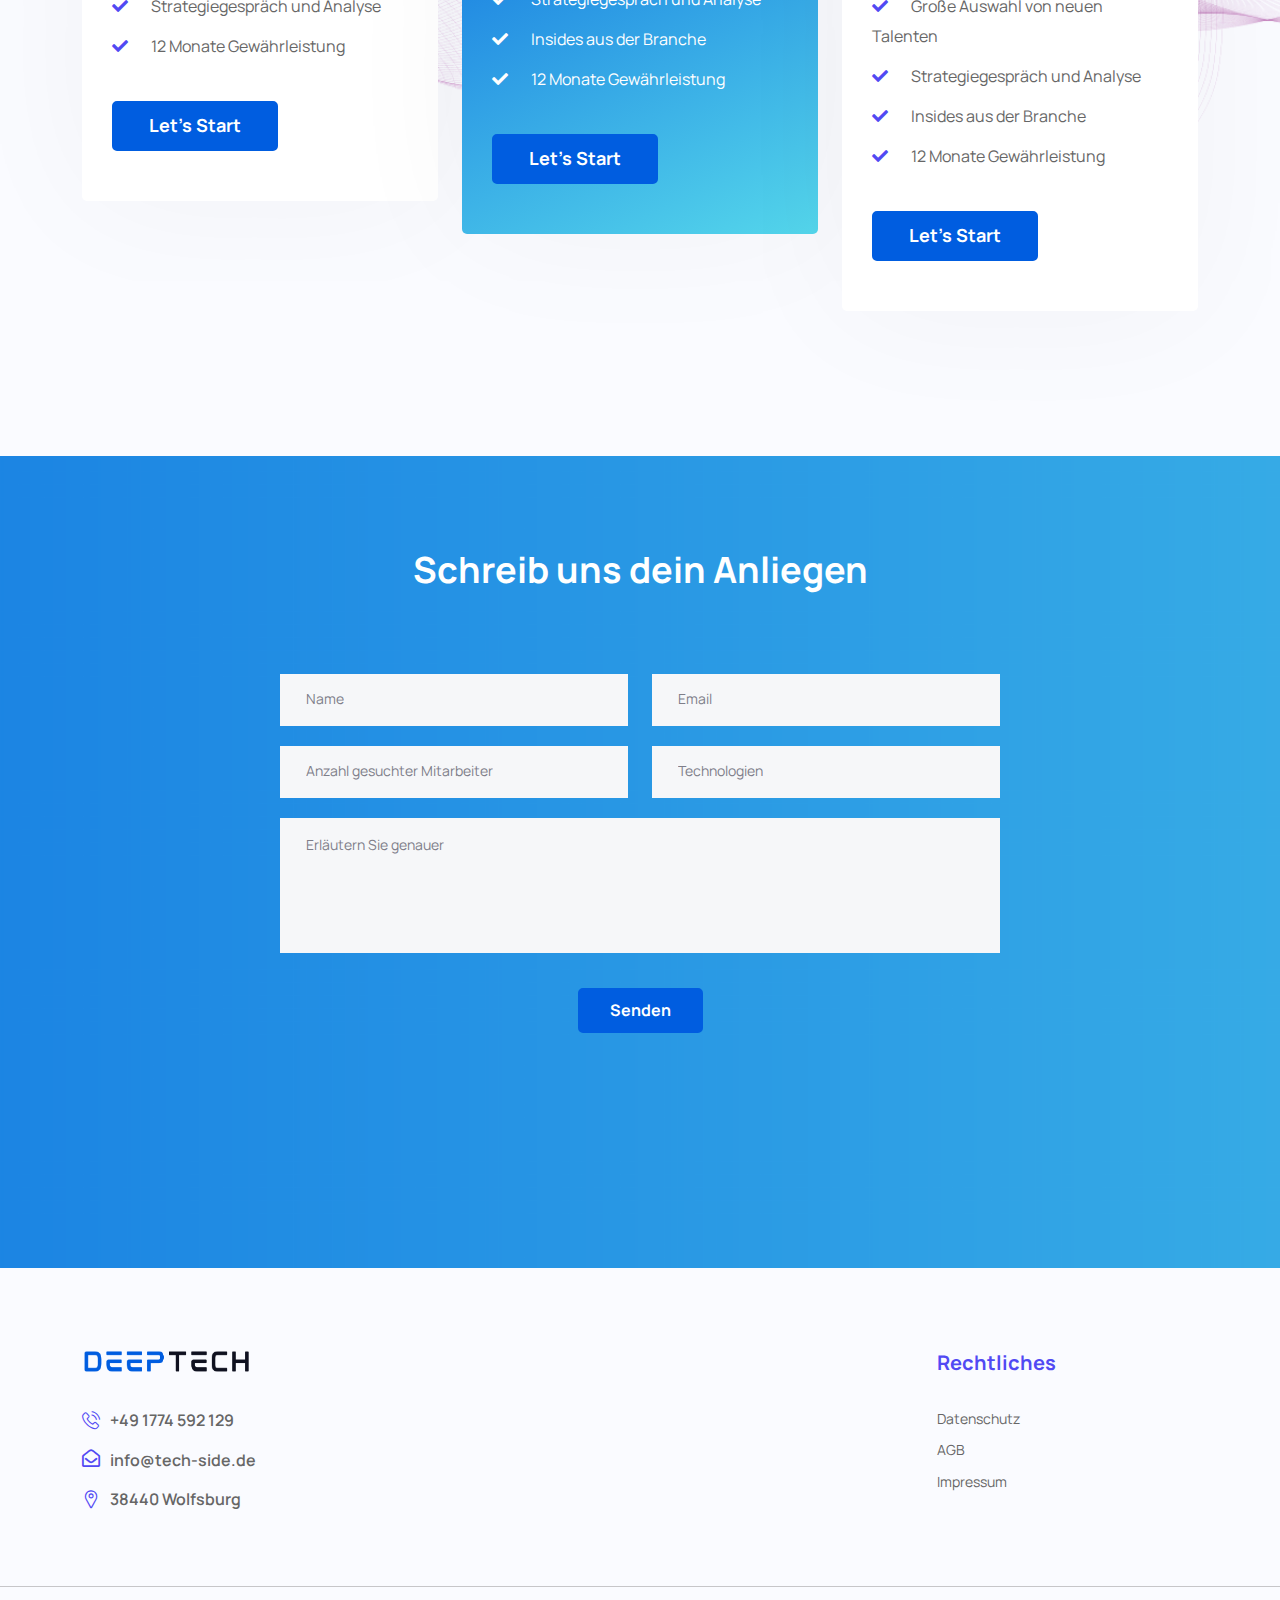
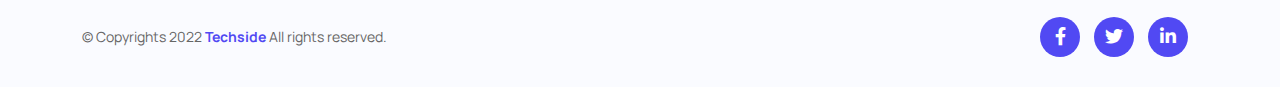
==== commit 97a7fdd6: "change specialisation section" ====
--- a/index.html
+++ b/index.html
@@ -411,90 +411,111 @@
               </p>
             </div>
             <!-- Features-2 Item Wrap Start -->
-            <div class="features-item-wrap">
+            <div class="features-item-wrap features-item-wrap-new">
               <!-- Features Item Box Start -->
-              <div class="features-item-box features-box-1">
-                <div class="features-item features-1">
-                  <div class="features-icon">
-                    <img src="assets/images/icons/icon-1-blue.png" alt="" />
-                  </div>
-                  <div class="features-content">
-                    <h3 class="title">1. Analyse</h3>
-                    <p>
-                      Die gesuchte Position und Ihre Anforderungen werden von
-                      uns genau analysiert.
-                    </p>
-                  </div>
-                </div>
-                <div class="features-item features-2">
-                  <div class="features-icon">
-                    <img src="assets/images/icons/icon-4-blue.png" alt="" />
-                  </div>
-                  <div class="features-content">
-                    <h3 class="title">4. Auswahl</h3>
-                    <p>
-                      Die Kandidaten werden von uns ausführlich nach
-                      verschiedenen Kriterien geprüft.
-                    </p>
-                  </div>
-                </div>
-              </div>
+
+              <div class="features-item-new features-item-new-1">
+                <div class="features-icon-new" style="padding-top: 6px">
+                  <img
+                    src="assets/images/icons/icon-1-blue.png"
+                    style="width: 60px; max-width: none"
+                    alt=""
+                  />
+                </div>
+                <div class="features-content-new">
+                  <h3 class="title">1. Analyse</h3>
+                  <p style="font-size: 16px; padding-top: 10px">
+                    Die gesuchte Position und Ihre Anforderungen werden von uns
+                    genau analysiert.
+                  </p>
+                </div>
+              </div>
+              <div class="features-item-new features-item-new-2">
+                <div class="features-icon-new" style="padding-top: 6px">
+                  <img
+                    src="assets/images/icons/icon-2-blue.png"
+                    style="width: 60px; max-width: none"
+                    alt=""
+                  />
+                </div>
+                <div class="features-content-new">
+                  <h3 class="title">2. Strategie</h3>
+                  <p style="font-size: 16px; padding-top: 10px">
+                    Wir entwickeln gemeinsam eine Strategie um die Stelle
+                    schnell mit einem geeigneten Kandidaten zu besetzen.
+                  </p>
+                </div>
+              </div>
+              <div class="features-item-new features-item-new-3">
+                <div class="features-icon-new" style="padding-top: 6px">
+                  <img
+                    src="assets/images/icons/icon-3-blue.png"
+                    style="width: 60px; max-width: none"
+                    alt=""
+                  />
+                </div>
+                <div class="features-content-new">
+                  <h3 class="title">3. Forschung</h3>
+                  <p style="font-size: 16px; padding-top: 10px">
+                    Wir suchen bei unseren Partnern und in dem Markt nach den
+                    optimalen Talenten.
+                  </p>
+                </div>
+              </div>
+              <div class="features-item-new features-item-new-4">
+                <div class="features-icon-new" style="padding-top: 6px">
+                  <img
+                    src="assets/images/icons/icon-4-blue.png"
+                    style="width: 60px; max-width: none"
+                    alt=""
+                  />
+                </div>
+                <div class="features-content-new">
+                  <h3 class="title">4. Auswahl</h3>
+                  <p style="font-size: 16px; padding-top: 10px">
+                    Die Kandidaten werden von uns ausführlich nach verschiedenen
+                    Kriterien geprüft.
+                  </p>
+                </div>
+              </div>
+
+              <div class="features-item-new features-item-new-5">
+                <div class="features-icon-new" style="padding-top: 6px">
+                  <img
+                    src="assets/images/icons/icon-5-blue.png"
+                    style="width: 60px; max-width: none"
+                    alt=""
+                  />
+                </div>
+                <div class="features-content-new">
+                  <h3 class="title">5. Vorstellung</h3>
+                  <p style="font-size: 16px; padding-top: 10px">
+                    Die vielversprechendsten Talente werden Ihnen
+                    schnellstmöglich vorgestellt .
+                  </p>
+                </div>
+              </div>
+
               <!-- Features Item Box End -->
               <!-- Features Item Box Start -->
-              <div class="features-item-box features-box-2">
-                <div class="features-item features-3">
-                  <div class="features-icon">
-                    <img src="assets/images/icons/icon-2-blue.png" alt="" />
-                  </div>
-                  <div class="features-content">
-                    <h3 class="title">2. Strategie</h3>
-                    <p>
-                      Wir entwickeln gemeinsam eine Strategie um die Stelle
-                      schnell mit einem geeigneten Kandidaten zu besetzen.
-                    </p>
-                  </div>
-                </div>
-                <div class="features-item features-4">
-                  <div class="features-icon">
-                    <img src="assets/images/icons/icon-5-blue.png" alt="" />
-                  </div>
-                  <div class="features-content">
-                    <h3 class="title">5. Vorstellung</h3>
-                    <p>
-                      Die vielversprechendsten Talente werden Ihnen
-                      schnellstmöglich vorgestellt .
-                    </p>
-                  </div>
-                </div>
-              </div>
-              <!-- Features Item Box End -->
-              <!-- Features Item Box Start -->
-              <div class="features-item-box features-box-3">
-                <div class="features-item features-5">
-                  <div class="features-icon">
-                    <img src="assets/images/icons/icon-3-blue.png" alt="" />
-                  </div>
-                  <div class="features-content">
-                    <h3 class="title">3. Forschung</h3>
-                    <p>
-                      Wir suchen bei unseren Partnern und in dem Markt nach den
-                      optimalen Talenten.
-                    </p>
-                  </div>
-                </div>
-                <div class="features-item features-6">
-                  <div class="features-icon">
-                    <img src="assets/images/icons/icon-6-blue.png" alt="" />
-                  </div>
-                  <div class="features-content">
-                    <h3 class="title">6. Einstellung</h3>
-                    <p>
-                      Sie haben einen qualifizierten Mitarbeiter für Ihr
-                      Unternehmen gewonnen.
-                    </p>
-                  </div>
-                </div>
-              </div>
+
+              <div class="features-item-new features-item-new-6">
+                <div class="features-icon-new" style="padding-top: 6px">
+                  <img
+                    src="assets/images/icons/icon-6-blue.png"
+                    style="width: 60px; max-width: none"
+                    alt=""
+                  />
+                </div>
+                <div class="features-content">
+                  <h3 class="title">6. Einstellung</h3>
+                  <p style="font-size: 16px; padding-top: 10px">
+                    Sie haben einen qualifizierten Mitarbeiter für Ihr
+                    Unternehmen gewonnen.
+                  </p>
+                </div>
+              </div>
+
               <!-- Features Item Box End -->
             </div>
             <!-- Features-2 Item Wrap End -->
--- a/assets/css/style.css
+++ b/assets/css/style.css
@@ -1278,168 +1278,6 @@
   }
 }
 
-.header-cart {
-  margin-left: 10px;
-}
-
-.header-cart .cart-btn {
-  width: 40px;
-  height: 40px;
-  line-height: 38px;
-  font-size: 16px;
-  border-radius: 50%;
-  text-align: center;
-  background: none;
-  color: #333333;
-  border: 1px solid #ddd;
-  position: relative;
-  transition: all 0.3s linear;
-}
-
-.header-cart .cart-btn:hover {
-  color: #005de0;
-}
-
-.header-cart .cart-btn .count {
-  width: 20px;
-  height: 20px;
-  line-height: 20px;
-  text-align: center;
-  background: #005de0;
-  border-radius: 50%;
-  font-size: 10px;
-  font-weight: 400;
-  display: inline-block;
-  color: #ffffff;
-  position: absolute;
-  top: -5px;
-  right: -10px;
-}
-
-.dropdown-cart {
-  max-width: 370px;
-  padding: 30px;
-  border-radius: 10px;
-  box-shadow: 11px 10px 38px 0 rgba(46, 63, 99, 0.15);
-  border: 0;
-  transform: translateX(-50%) !important;
-  left: 50% !important;
-  top: 63px !important;
-}
-
-@media only screen and (max-width: 1399px) {
-  .dropdown-cart {
-    left: 0 !important;
-    transform: translateX(-85%) !important;
-  }
-}
-
-@media only screen and (max-width: 991px) {
-  .dropdown-cart {
-    top: 56px !important;
-  }
-}
-
-@media only screen and (max-width: 449px) {
-  .dropdown-cart {
-    left: 0 !important;
-    transform: translateX(-72%) !important;
-  }
-}
-
-.dropdown-cart .cart-items {
-  height: 280px;
-  overflow-y: auto;
-}
-
-.dropdown-cart .cart-items .single-cart-item {
-  display: flex;
-  align-items: center;
-  position: relative;
-}
-
-.dropdown-cart .cart-items .single-cart-item + .single-cart-item {
-  margin-top: 30px;
-}
-
-.dropdown-cart .cart-items .single-cart-item .item-image img {
-  border-radius: 50%;
-}
-
-.dropdown-cart .cart-items .single-cart-item .item-content {
-  flex: 1;
-  padding-right: 25px;
-  padding-left: 20px;
-}
-
-.dropdown-cart .cart-items .single-cart-item .item-content .title {
-  font-size: 16px;
-  font-weight: 700;
-  color: #000000;
-  line-height: 1.3;
-}
-
-.dropdown-cart .cart-items .single-cart-item .item-content .quantity {
-  font-size: 14px;
-  color: #005de0;
-  line-height: 1.75;
-  display: block;
-}
-
-.dropdown-cart .cart-items .single-cart-item .btn-close {
-  position: absolute;
-  width: 5px;
-  height: 5px;
-  top: 0;
-  right: 5px;
-}
-
-.dropdown-cart .cart-total {
-  display: flex;
-  justify-content: space-between;
-  margin-top: 25px;
-}
-
-.dropdown-cart .cart-total .label {
-  font-size: 18px;
-  font-weight: 700;
-  line-height: 1.75;
-  display: block;
-  color: #000000;
-}
-
-.dropdown-cart .cart-total .value {
-  font-size: 18px;
-  font-weight: 700;
-  line-height: 1.75;
-  display: block;
-  color: #005de0;
-}
-
-.dropdown-cart .cart-btns {
-  margin-top: 25px;
-  display: flex;
-  justify-content: space-between;
-}
-
-.dropdown-cart .cart-btns .btn {
-  height: 50px;
-  line-height: 46px;
-  font-size: 16px;
-  padding: 0 35px;
-  width: 48%;
-}
-
-.dropdown-cart .cart-btns .btn.btn-2 {
-  background: #000c29;
-  border: 2px solid transparent;
-  transition: all 0.3s linear;
-}
-
-.dropdown-cart .cart-btns .btn.btn-2:hover {
-  color: #000c29;
-}
-
 .header-section-2 .header-wrap .header-menu-2 {
   position: relative;
   padding-left: 20px;
@@ -1534,315 +1372,6 @@
   padding: 0 45px;
 }
 
-.header-logo-3 .logo-black {
-  display: none;
-}
-
-.transparent-header-3 {
-  background: transparent;
-  border-bottom: 1px solid #b5b5b5;
-}
-
-.transparent-header-3.sticky {
-  background: #ffffff;
-  border-bottom: 0;
-}
-
-.transparent-header-3.sticky .header-wrap .header-logo-3 .logo-black {
-  display: block;
-}
-
-.transparent-header-3.sticky .header-wrap .header-logo-3 .logo-white {
-  display: none;
-}
-
-.transparent-header-3.sticky .header-wrap .header-menu-3 .main-menu li a {
-  color: #090d2f;
-}
-
-.transparent-header-3.sticky
-  .header-wrap
-  .header-menu-3
-  .main-menu
-  li
-  .menu-icon::after {
-  color: #94a0b9;
-}
-
-.transparent-header-3.sticky
-  .header-wrap
-  .header-meta
-  .header-info
-  .info-icon
-  i {
-  color: #ff5538;
-}
-
-.transparent-header-3.sticky
-  .header-wrap
-  .header-meta
-  .header-info
-  .info-text
-  span {
-  color: #ababab;
-}
-
-.transparent-header-3.sticky
-  .header-wrap
-  .header-meta
-  .header-info
-  .info-text
-  .number {
-  color: #090d2f;
-}
-
-.transparent-header-3.sticky
-  .header-wrap
-  .header-meta
-  .header-search
-  .search-btn {
-  color: #333333;
-  border: 1px solid #ddd;
-}
-
-.transparent-header-3.sticky
-  .header-wrap
-  .header-meta
-  .header-search
-  .search-btn:hover {
-  color: #ff5538;
-}
-
-.transparent-header-3.sticky .header-wrap .header-meta .header-cart .cart-btn {
-  color: #333333;
-  border: 1px solid #ddd;
-}
-
-.header-section-3 .header-wrap .header-menu-3 .main-menu li a {
-  color: #ffffff;
-}
-
-.header-section-3 .header-wrap .header-menu-3 .main-menu li.active-menu > a {
-  color: #ff5538;
-}
-
-.header-section-3
-  .header-wrap
-  .header-menu-3
-  .main-menu
-  li.active-menu
-  > .menu-icon::after {
-  color: #ff5538;
-}
-
-.header-section-3 .header-wrap .header-menu-3 .main-menu li .menu-icon::after {
-  color: #ffffff;
-}
-
-.header-section-3
-  .header-wrap
-  .header-menu-3
-  .main-menu
-  li:hover
-  > .menu-icon::after {
-  color: #ff5538;
-}
-
-.header-section-3 .header-wrap .header-menu-3 .main-menu li:hover > a {
-  color: #ff5538;
-}
-
-.header-section-3 .header-wrap .header-menu-3 .main-menu li .sub-menu {
-  border-top: 3px solid #ff5538;
-}
-
-.header-section-3 .header-wrap .header-menu-3 .main-menu li .sub-menu li a {
-  color: #090d2f;
-}
-
-.header-section-3
-  .header-wrap
-  .header-menu-3
-  .main-menu
-  li
-  .sub-menu
-  li
-  a::before {
-  background: #ff5538;
-}
-
-.header-section-3
-  .header-wrap
-  .header-menu-3
-  .main-menu
-  li
-  .sub-menu
-  li.active
-  > a {
-  color: #ff5538;
-}
-
-.header-section-3
-  .header-wrap
-  .header-menu-3
-  .main-menu
-  li
-  .sub-menu
-  li:hover
-  > a {
-  color: #ff5538;
-}
-
-.header-section-3 .header-wrap .header-meta .header-info .info-icon i {
-  color: #ff5538;
-}
-
-.header-section-3 .header-wrap .header-meta .header-info .info-text span {
-  color: #ffffff;
-}
-
-.header-section-3 .header-wrap .header-meta .header-info .info-text .number {
-  color: #ffffff;
-}
-
-.header-section-3
-  .header-wrap
-  .header-meta
-  .header-info
-  .info-text
-  .number
-  a:hover {
-  color: #ff5538;
-}
-
-.header-section-3 .header-wrap .header-meta .header-search .search-btn {
-  color: #ffffff;
-  border: 1px solid #ffffff;
-}
-
-.header-section-3 .header-wrap .header-meta .header-search .search-btn:hover {
-  color: #ff5538;
-}
-
-.header-section-3
-  .header-wrap
-  .header-meta
-  .header-search
-  .search-wrap
-  .search-inner
-  .search-close:hover {
-  color: #ff5538;
-}
-
-.header-section-3
-  .header-wrap
-  .header-meta
-  .header-search
-  .search-wrap
-  .search-inner
-  .search-cell
-  .search-field-holder
-  .main-search-input:focus {
-  border-color: #ff5538;
-}
-
-.header-section-3 .header-wrap .header-meta .header-cart .cart-btn {
-  color: #ffffff;
-  border: 1px solid #ffffff;
-}
-
-.header-section-3 .header-wrap .header-meta .header-cart .cart-btn:hover {
-  color: #ff5538;
-}
-
-.header-section-3 .header-wrap .header-meta .header-cart .cart-btn .count {
-  background: #ff5538;
-  color: #ffffff;
-}
-
-.header-section-3
-  .header-wrap
-  .header-meta
-  .header-cart
-  .dropdown-cart
-  .cart-items
-  .single-cart-item
-  .item-image
-  img {
-  border-radius: 50%;
-}
-
-.header-section-3
-  .header-wrap
-  .header-meta
-  .header-cart
-  .dropdown-cart
-  .cart-items
-  .single-cart-item
-  .item-content
-  .title
-  a:hover {
-  color: #ff5538;
-}
-
-.header-section-3
-  .header-wrap
-  .header-meta
-  .header-cart
-  .dropdown-cart
-  .cart-items
-  .single-cart-item
-  .item-content
-  .quantity {
-  color: #ff5538;
-}
-
-.header-section-3
-  .header-wrap
-  .header-meta
-  .header-cart
-  .dropdown-cart
-  .cart-total
-  .value {
-  color: #ff5538;
-}
-
-.header-section-3
-  .header-wrap
-  .header-meta
-  .header-cart
-  .dropdown-cart
-  .cart-btns
-  .btn {
-  height: 50px;
-  line-height: 46px;
-  font-size: 16px;
-  padding: 0 35px;
-  width: 48%;
-}
-
-.header-section-3
-  .header-wrap
-  .header-meta
-  .header-cart
-  .dropdown-cart
-  .cart-btns
-  .btn.btn-2 {
-  background: #000c29;
-  border: 2px solid transparent;
-  transition: all 0.3s linear;
-}
-
-.header-section-3
-  .header-wrap
-  .header-meta
-  .header-cart
-  .dropdown-cart
-  .cart-btns
-  .btn.btn-2:hover {
-  color: #000c29;
-}
-
 .header-toggle {
   margin-left: 30px;
 }
@@ -1863,199 +1392,6 @@
 
 .header-toggle button span:last-child {
   margin-bottom: 0;
-}
-
-.header-toggle-3 button span {
-  background: #ff5538;
-}
-
-.header-section-4 .header-wrap .header-menu {
-  margin-left: auto;
-}
-
-.header-section-4 .header-wrap .header-meta-4 {
-  margin-left: 15px;
-}
-
-.header-section-4 .header-wrap .header-meta-4 .header-search {
-  position: relative;
-  margin-right: 5px;
-  padding-right: 5px;
-}
-
-.header-section-4 .header-wrap .header-meta-4 .header-search::before {
-  content: "";
-  position: absolute;
-  right: 0;
-  top: 50%;
-  transform: translateY(-50%);
-  background: #ebebeb;
-  width: 1px;
-  height: 30px;
-}
-
-.header-section-5 {
-  background: rgba(0, 0, 0, 0.7);
-}
-
-.header-section-5 .header-wrap .header-logo .logo-black {
-  display: none;
-}
-
-.header-section-5 .header-wrap .header-menu .main-menu li a {
-  color: #ffffff;
-}
-
-.header-section-5 .header-wrap .header-menu .main-menu li.active-menu > a {
-  color: #005de0;
-}
-
-.header-section-5
-  .header-wrap
-  .header-menu
-  .main-menu
-  li.active-menu
-  > .menu-icon::after {
-  color: #005de0;
-}
-
-.header-section-5 .header-wrap .header-menu .main-menu li .menu-icon::after {
-  color: #ffffff;
-}
-
-.header-section-5
-  .header-wrap
-  .header-menu
-  .main-menu
-  li:hover
-  > .menu-icon::after {
-  color: #005de0;
-}
-
-.header-section-5 .header-wrap .header-menu .main-menu li:hover > a {
-  color: #005de0;
-}
-
-.header-section-5 .header-wrap .header-menu .main-menu li .sub-menu {
-  border-top: 3px solid #005de0;
-}
-
-.header-section-5 .header-wrap .header-menu .main-menu li .sub-menu li a {
-  color: #090d2f;
-}
-
-.header-section-5
-  .header-wrap
-  .header-menu
-  .main-menu
-  li
-  .sub-menu
-  li
-  a::before {
-  background: #005de0;
-}
-
-.header-section-5
-  .header-wrap
-  .header-menu
-  .main-menu
-  li
-  .sub-menu
-  li.active
-  > a {
-  color: #005de0;
-}
-
-.header-section-5
-  .header-wrap
-  .header-menu
-  .main-menu
-  li
-  .sub-menu
-  li:hover
-  > a {
-  color: #005de0;
-}
-
-.header-section-5 .header-wrap .header-meta .header-search .search-btn {
-  color: #ffffff;
-}
-
-.header-section-5 .header-wrap .header-meta .header-cart .cart-btn {
-  color: #ffffff;
-}
-
-.header-section-5.sticky {
-  background: #ffffff;
-}
-
-.header-section-5.sticky .header-wrap .header-logo .logo-black {
-  display: block;
-}
-
-.header-section-5.sticky .header-wrap .header-logo .logo-white {
-  display: none;
-}
-
-.header-section-5.sticky .header-wrap .header-menu .main-menu li a {
-  color: #090d2f;
-}
-
-.header-section-5.sticky
-  .header-wrap
-  .header-menu
-  .main-menu
-  li.active-menu
-  > a {
-  color: #005de0;
-}
-
-.header-section-5.sticky
-  .header-wrap
-  .header-menu
-  .main-menu
-  li.active-menu
-  > .menu-icon::after {
-  color: #005de0;
-}
-
-.header-section-5.sticky
-  .header-wrap
-  .header-menu
-  .main-menu
-  li
-  .menu-icon::after {
-  color: #ffffff;
-}
-
-.header-section-5.sticky
-  .header-wrap
-  .header-menu
-  .main-menu
-  li:hover
-  > .menu-icon::after {
-  color: #005de0;
-}
-
-.header-section-5.sticky .header-wrap .header-menu .main-menu li:hover > a {
-  color: #005de0;
-}
-
-.header-section-5.sticky
-  .header-wrap
-  .header-menu
-  .main-menu
-  li
-  .menu-icon::after {
-  color: #94a0b9;
-}
-
-.header-section-5.sticky .header-wrap .header-meta .header-search .search-btn {
-  color: #333333;
-}
-
-.header-section-5.sticky .header-wrap .header-meta .header-cart .cart-btn {
-  color: #333333;
 }
 
 .sticky {
@@ -2517,679 +1853,6 @@
   .tech-hero-section-2 .hero-content .title {
     font-size: 32px;
     line-height: 46px;
-  }
-}
-
-.tech-hero-section-3 {
-  padding-top: 240px;
-  padding-bottom: 135px;
-  background-repeat: no-repeat;
-  background-size: cover;
-  background-position: center top;
-  position: relative;
-  overflow: hidden;
-  z-index: 1;
-}
-
-.tech-hero-section-3 .hero-content {
-  max-width: 580px;
-}
-
-.tech-hero-section-3 .hero-content .sub-title {
-  font-size: 16px;
-  line-height: 30px;
-  font-weight: 800;
-  text-transform: uppercase;
-  letter-spacing: 2px;
-  color: #ffffff;
-}
-
-.tech-hero-section-3 .hero-content .title {
-  font-size: 72px;
-  line-height: 92px;
-  font-weight: 700;
-  color: #ffffff;
-  margin-top: 10px;
-}
-
-.tech-hero-section-3 .hero-content .btn {
-  margin-top: 55px;
-}
-
-.tech-hero-section-3 .hero-content .hero-play-btn {
-  margin-top: 80px;
-}
-
-.tech-hero-section-3 .hero-content .hero-play-btn .play-btn i {
-  width: 70px;
-  height: 70px;
-  background: transparent;
-  display: inline-block;
-  line-height: 70px;
-  text-align: center;
-  font-size: 14px;
-  color: #ffffff;
-  border: 1px solid #ffffff;
-  border-radius: 50%;
-}
-
-.tech-hero-section-3 .hero-content .hero-play-btn .play-btn i:hover {
-  color: #ff5538;
-}
-
-.tech-hero-section-3 .hero-content .hero-play-btn .play-btn span {
-  font-size: 22px;
-  font-family: "Manrope", sans-serif;
-  font-weight: 700;
-  color: #ffffff;
-  margin-left: 10px;
-}
-
-.tech-hero-section-3 .hero-form {
-  background: #ffffff;
-  border-radius: 10px;
-  overflow: hidden;
-  max-width: 460px;
-}
-
-.tech-hero-section-3 .hero-form .hero-form-wrap {
-  padding: 45px;
-  box-shadow: 0px 0px 40px 0px rgba(49, 48, 48, 0.81);
-}
-
-.tech-hero-section-3 .hero-form .hero-form-wrap .heading-wrap {
-  margin-bottom: 5px;
-}
-
-.tech-hero-section-3 .hero-form .hero-form-wrap .heading-wrap .title {
-  font-size: 30px;
-  line-height: 36px;
-  color: #3c424c;
-}
-
-.tech-hero-section-3 .hero-form .hero-form-wrap .single-form {
-  margin-top: 20px;
-}
-
-.tech-hero-section-3
-  .hero-form
-  .hero-form-wrap
-  .single-form
-  input:not([type="submit"]):not([type="checkbox"]):not([type="radio"]):not([type="file"]) {
-  background: #f0f0f0;
-  height: 55px;
-  line-height: 55px;
-  border: 0;
-  padding-left: 15px;
-}
-
-.tech-hero-section-3
-  .hero-form
-  .hero-form-wrap
-  .single-form
-  input:not([type="submit"]):not([type="checkbox"]):not([type="radio"]):not([type="file"])::-webkit-input-placeholder {
-  opacity: 0.95;
-  font-size: 14px;
-  color: #686f7a;
-  font-family: "Manrope", sans-serif;
-  font-weight: 600;
-}
-
-.tech-hero-section-3
-  .hero-form
-  .hero-form-wrap
-  .single-form
-  input:not([type="submit"]):not([type="checkbox"]):not([type="radio"]):not([type="file"]):-moz-placeholder {
-  opacity: 0.95;
-  font-size: 14px;
-  color: #686f7a;
-  font-family: "Manrope", sans-serif;
-  font-weight: 600;
-}
-
-.tech-hero-section-3
-  .hero-form
-  .hero-form-wrap
-  .single-form
-  input:not([type="submit"]):not([type="checkbox"]):not([type="radio"]):not([type="file"])::-moz-placeholder {
-  opacity: 0.95;
-  font-size: 14px;
-  color: #686f7a;
-  font-family: "Manrope", sans-serif;
-  font-weight: 600;
-}
-
-.tech-hero-section-3
-  .hero-form
-  .hero-form-wrap
-  .single-form
-  input:not([type="submit"]):not([type="checkbox"]):not([type="radio"]):not([type="file"]):-ms-input-placeholder {
-  opacity: 0.95;
-  font-size: 14px;
-  color: #686f7a;
-  font-family: "Manrope", sans-serif;
-  font-weight: 600;
-}
-
-.tech-hero-section-3 .hero-form .hero-form-wrap .single-form textarea {
-  height: 90px;
-  background: #f0f0f0;
-  border: 0;
-  padding-left: 15px;
-  resize: none;
-}
-
-.tech-hero-section-3
-  .hero-form
-  .hero-form-wrap
-  .single-form
-  textarea::-webkit-input-placeholder {
-  opacity: 0.95;
-  font-size: 14px;
-  color: #686f7a;
-  font-family: "Manrope", sans-serif;
-  font-weight: 600;
-}
-
-.tech-hero-section-3
-  .hero-form
-  .hero-form-wrap
-  .single-form
-  textarea:-moz-placeholder {
-  opacity: 0.95;
-  font-size: 14px;
-  color: #686f7a;
-  font-family: "Manrope", sans-serif;
-  font-weight: 600;
-}
-
-.tech-hero-section-3
-  .hero-form
-  .hero-form-wrap
-  .single-form
-  textarea::-moz-placeholder {
-  opacity: 0.95;
-  font-size: 14px;
-  color: #686f7a;
-  font-family: "Manrope", sans-serif;
-  font-weight: 600;
-}
-
-.tech-hero-section-3
-  .hero-form
-  .hero-form-wrap
-  .single-form
-  textarea:-ms-input-placeholder {
-  opacity: 0.95;
-  font-size: 14px;
-  color: #686f7a;
-  font-family: "Manrope", sans-serif;
-  font-weight: 600;
-}
-
-.tech-hero-section-3 .hero-form .hero-form-wrap .form-btn {
-  margin-top: 20px;
-}
-
-.tech-hero-section-3 .hero-form .hero-form-wrap .form-btn .btn {
-  font-size: 16px;
-  width: 100%;
-  height: 50px;
-  line-height: 46px;
-  margin-bottom: 20px;
-}
-
-@media only screen and (max-width: 1199px) {
-  .tech-hero-section-3 {
-    padding-top: 210px;
-    padding-bottom: 110px;
-  }
-  .tech-hero-section-3 .hero-content .title {
-    font-size: 55px;
-    line-height: 70px;
-  }
-}
-
-@media only screen and (max-width: 991px) {
-  .tech-hero-section-3 {
-    padding-top: 190px;
-  }
-  .tech-hero-section-3 .hero-content .title {
-    font-size: 48px;
-    line-height: 60px;
-  }
-  .tech-hero-section-3 .hero-form {
-    max-width: 100%;
-    margin-top: 60px;
-  }
-}
-
-@media only screen and (max-width: 767px) {
-  .tech-hero-section-3 {
-    padding-top: 170px;
-    padding-bottom: 80px;
-  }
-  .tech-hero-section-3 .hero-content .sub-title {
-    font-size: 15px;
-    line-height: 28px;
-  }
-  .tech-hero-section-3 .hero-content .hero-play-btn .play-btn i {
-    width: 60px;
-    height: 60px;
-    line-height: 60px;
-  }
-  .tech-hero-section-3 .hero-content .hero-play-btn .play-btn span {
-    font-size: 18px;
-  }
-  .tech-hero-section-3 .hero-form .hero-form-wrap .heading-wrap .title {
-    font-size: 28px;
-  }
-}
-
-@media only screen and (max-width: 575px) {
-  .tech-hero-section-3 .hero-content .title {
-    font-size: 35px;
-    line-height: 48px;
-  }
-  .tech-hero-section-3 .hero-form .hero-form-wrap .heading-wrap .title {
-    font-size: 22px;
-  }
-  .tech-hero-section-3 .hero-form .hero-form-wrap .form-btn .btn {
-    padding: 0 45px;
-  }
-}
-
-.tech-hero-section-4 {
-  padding-top: 85px;
-  overflow: hidden;
-  background-repeat: no-repeat;
-  background-size: cover;
-  background-position: center center;
-}
-
-.tech-hero-section-4 .hero-content {
-  padding-top: 155px;
-  max-width: 550px;
-}
-
-.tech-hero-section-4 .hero-content .sub-title {
-  font-size: 14px;
-  line-height: 30px;
-  font-family: "Manrope", sans-serif;
-  font-weight: 800;
-  color: #ffffff;
-  text-transform: uppercase;
-  letter-spacing: 1px;
-  height: 40px;
-  line-height: 38px;
-  background: #252239;
-  padding: 0 25px;
-  display: inline-block;
-  border-radius: 35px;
-  margin-bottom: 10px;
-}
-
-.tech-hero-section-4 .hero-content .title {
-  font-size: 72px;
-  line-height: 92px;
-  color: #ffffff;
-}
-
-.tech-hero-section-4 .hero-content p {
-  font-size: 18px;
-  line-height: 30px;
-  font-family: "Manrope", sans-serif;
-  font-weight: 600;
-  color: #ffffff;
-  margin-top: 25px;
-}
-
-.tech-hero-section-4 .hero-content .btn {
-  margin-top: 50px;
-}
-
-.tech-hero-section-4 .hero-images {
-  padding-top: 50px;
-  text-align: center;
-  position: relative;
-}
-
-.tech-hero-section-4 .hero-images .shape-1 {
-  position: absolute;
-  top: 75px;
-  left: -15px;
-  -webkit-animation: rotate-style 50s linear infinite;
-  animation: rotate-style 50s linear infinite;
-}
-
-.tech-hero-section-4 .hero-images .images {
-  position: relative;
-  bottom: -30px;
-}
-
-@media only screen and (max-width: 1199px) {
-  .tech-hero-section-4 .hero-content .title {
-    font-size: 55px;
-    line-height: 72px;
-  }
-  .tech-hero-section-4 .hero-images .images {
-    padding: 0 35px;
-  }
-}
-
-@media only screen and (max-width: 991px) {
-  .tech-hero-section-4 .hero-content {
-    padding-top: 110px;
-  }
-  .tech-hero-section-4 .hero-content .sub-title {
-    font-size: 12px;
-    padding: 0 20px;
-  }
-  .tech-hero-section-4 .hero-content .title {
-    font-size: 45px;
-    line-height: 60px;
-  }
-  .tech-hero-section-4 .hero-images .images {
-    padding: 0 0px;
-  }
-}
-
-@media only screen and (max-width: 767px) {
-  .tech-hero-section-4 .hero-content {
-    padding-top: 80px;
-  }
-  .tech-hero-section-4 .hero-images .shape-1 {
-    left: 0;
-  }
-  .tech-hero-section-4 .hero-images .images {
-    padding: 0 20px;
-  }
-}
-
-@media only screen and (max-width: 575px) {
-  .tech-hero-section-4 .hero-content .title {
-    font-size: 35px;
-    line-height: 48px;
-  }
-}
-
-.tech-hero-section-5 {
-  height: 960px;
-  background-repeat: no-repeat;
-  background-size: cover;
-  background-position: center top;
-  overflow: hidden;
-  position: relative;
-  z-index: 1;
-}
-
-.tech-hero-section-5 .shape-1 {
-  position: absolute;
-  left: 0;
-  top: 15px;
-  z-index: -1;
-}
-
-.tech-hero-section-5 .shape-2 {
-  position: absolute;
-  right: 0;
-  bottom: 0;
-  z-index: -1;
-}
-
-.tech-hero-section-5 .hero-content {
-  max-width: 880px;
-  margin: 0 auto;
-  padding-top: 60px;
-}
-
-.tech-hero-section-5 .hero-content .sub-title {
-  font-size: 16px;
-  line-height: 30px;
-  font-family: "Manrope", sans-serif;
-  font-weight: 800;
-  color: #ffffff;
-  text-transform: uppercase;
-  letter-spacing: 1px;
-  display: inline-block;
-  margin-bottom: 30px;
-}
-
-.tech-hero-section-5 .hero-content .title {
-  font-size: 72px;
-  line-height: 92px;
-  color: #ffffff;
-}
-
-.tech-hero-section-5 .hero-content p {
-  font-size: 18px;
-  line-height: 30px;
-  font-family: "Manrope", sans-serif;
-  font-weight: 600;
-  color: #ffffff;
-  margin-top: 25px;
-}
-
-.tech-hero-section-5 .hero-content .btn {
-  margin-top: 45px;
-}
-
-@media only screen and (max-width: 1199px) {
-  .tech-hero-section-5 {
-    height: 860px;
-  }
-  .tech-hero-section-5 .shape-1 img {
-    width: 80%;
-  }
-  .tech-hero-section-5 .shape-2 {
-    right: -140px;
-  }
-  .tech-hero-section-5 .shape-2 img {
-    width: 80%;
-  }
-  .tech-hero-section-5 .hero-content .title {
-    font-size: 55px;
-    line-height: 72px;
-  }
-}
-
-@media only screen and (max-width: 991px) {
-  .tech-hero-section-5 {
-    height: 760px;
-  }
-  .tech-hero-section-5 .hero-content .title {
-    font-size: 45px;
-    line-height: 60px;
-  }
-}
-
-@media only screen and (max-width: 767px) {
-  .tech-hero-section-5 {
-    height: 660px;
-  }
-  .tech-hero-section-5 .shape-1 img {
-    width: 60%;
-  }
-  .tech-hero-section-5 .shape-2 {
-    right: -280px;
-  }
-  .tech-hero-section-5 .shape-2 img {
-    width: 60%;
-  }
-  .tech-hero-section-5 .hero-content .title {
-    font-size: 40px;
-    line-height: 48px;
-  }
-}
-
-@media only screen and (max-width: 575px) {
-  .tech-hero-section-5 .hero-content .sub-title {
-    font-size: 16px;
-  }
-  .tech-hero-section-5 .hero-content .title {
-    font-size: 35px;
-    line-height: 48px;
-  }
-}
-
-.tech-hero-section-6 {
-  padding-top: 85px;
-  overflow: hidden;
-  background-repeat: no-repeat;
-  background-size: cover;
-  background-position: center center;
-  position: relative;
-  z-index: 1;
-}
-
-.tech-hero-section-6::before {
-  content: "";
-  position: absolute;
-  left: 0;
-  top: 0;
-  background: linear-gradient(-55deg, #54d6eb 0%, #035cdd 100%);
-  opacity: 0.4;
-  width: 100%;
-  height: 100%;
-  z-index: -1;
-}
-
-.tech-hero-section-6 .hero-content {
-  padding-top: 140px;
-  max-width: 620px;
-}
-
-.tech-hero-section-6 .hero-content .sub-title {
-  font-size: 16px;
-  line-height: 30px;
-  font-family: "Manrope", sans-serif;
-  font-weight: 800;
-  color: #ffffff;
-  text-transform: uppercase;
-  letter-spacing: 1px;
-  display: inline-block;
-  margin-bottom: 10px;
-}
-
-.tech-hero-section-6 .hero-content .title {
-  font-size: 72px;
-  line-height: 92px;
-  color: #ffffff;
-}
-
-.tech-hero-section-6 .hero-content p {
-  font-size: 18px;
-  line-height: 30px;
-  font-family: "Manrope", sans-serif;
-  font-weight: 600;
-  color: #ffffff;
-  margin-top: 25px;
-  padding-right: 35px;
-}
-
-.tech-hero-section-6 .hero-content .btn {
-  margin-top: 50px;
-}
-
-.tech-hero-section-6 .hero-images {
-  padding-top: 125px;
-  text-align: right;
-  position: relative;
-  z-index: 1;
-}
-
-.tech-hero-section-6 .hero-images::before {
-  content: "";
-  position: absolute;
-  top: 0;
-  left: 0;
-  background-image: linear-gradient(-40deg, #54d6eb 0%, #035cdd 100%);
-  opacity: 0.9;
-  width: 650px;
-  height: 650px;
-  border-radius: 50%;
-  transform: translate(-35px, 40px);
-  z-index: -1;
-  -webkit-animation: animate-02 9s linear infinite;
-  animation: animate-02 9s linear infinite;
-}
-
-@media only screen and (max-width: 1399px) {
-  .tech-hero-section-6 .hero-content .title {
-    font-size: 60px;
-    line-height: 80px;
-  }
-}
-
-@media only screen and (max-width: 1199px) {
-  .tech-hero-section-6 .hero-content {
-    padding-top: 110px;
-  }
-  .tech-hero-section-6 .hero-content .title {
-    font-size: 55px;
-    line-height: 72px;
-  }
-  .tech-hero-section-6 .hero-images::before {
-    width: 480px;
-    height: 480px;
-    transform: translate(-30px, 80px);
-  }
-}
-
-@media only screen and (max-width: 991px) {
-  .tech-hero-section-6 .hero-content {
-    padding-top: 70px;
-  }
-  .tech-hero-section-6 .hero-content .sub-title {
-    font-size: 14px;
-  }
-  .tech-hero-section-6 .hero-content .title {
-    font-size: 40px;
-    line-height: 55px;
-  }
-  .tech-hero-section-6 .hero-content p {
-    font-size: 14px;
-    padding-right: 0;
-  }
-  .tech-hero-section-6 .hero-images::before {
-    width: 380px;
-    height: 380px;
-    transform: translate(-25px, 80px);
-  }
-}
-
-@media only screen and (max-width: 767px) {
-  .tech-hero-section-6 .hero-content p {
-    font-size: 16px;
-  }
-  .tech-hero-section-6 .hero-images::before {
-    width: 430px;
-    height: 430px;
-    transform: translate(5px, 80px);
-  }
-  .tech-hero-section-6 .hero-images .images {
-    padding: 0 50px;
-  }
-}
-
-@media only screen and (max-width: 575px) {
-  .tech-hero-section-6 .hero-content .title {
-    font-size: 35px;
-    line-height: 48px;
-  }
-}
-
-@media only screen and (max-width: 449px) {
-  .tech-hero-section-6 .hero-images {
-    padding-top: 90px;
-  }
-  .tech-hero-section-6 .hero-images::before {
-    width: 350px;
-    height: 350px;
-    transform: translate(-10px, 60px);
-  }
-  .tech-hero-section-6 .hero-images .images {
-    padding: 0 15px;
   }
 }
 
@@ -3640,460 +2303,6 @@
   background: #005de0;
 }
 
-.service-section-3 {
-  background: #fbfaff;
-  background-repeat: no-repeat;
-  background-size: cover;
-  background-position: center center;
-}
-
-.service-section-3 .service-wrap-3 .service-slider-wrap {
-  margin-top: 70px;
-}
-
-@media only screen and (max-width: 991px) {
-  .service-section-3 .service-wrap-3 .service-slider-wrap {
-    margin-top: 50px;
-  }
-}
-
-.service-section-3 .service-wrap-3 .service-slider-wrap .service-item {
-  background: #ffffff;
-  padding: 55px;
-  border-radius: 10px;
-  box-shadow: 0px 0px 30px 0px rgba(0, 0, 0, 0.06);
-}
-
-@media only screen and (max-width: 1199px) {
-  .service-section-3 .service-wrap-3 .service-slider-wrap .service-item {
-    padding: 40px;
-  }
-}
-
-.service-section-3
-  .service-wrap-3
-  .service-slider-wrap
-  .service-item
-  .service-content
-  .title {
-  font-size: 22px;
-  line-height: 30px;
-  margin-top: 30px;
-}
-
-@media only screen and (max-width: 1199px) {
-  .service-section-3
-    .service-wrap-3
-    .service-slider-wrap
-    .service-item
-    .service-content
-    .title {
-    font-size: 20px;
-  }
-}
-
-.service-section-3
-  .service-wrap-3
-  .service-slider-wrap
-  .service-item
-  .service-content
-  .title
-  a {
-  color: #231e32;
-}
-
-.service-section-3
-  .service-wrap-3
-  .service-slider-wrap
-  .service-item
-  .service-content
-  .title
-  a:hover {
-  color: #ff5538;
-}
-
-.service-section-3
-  .service-wrap-3
-  .service-slider-wrap
-  .service-item
-  .service-content
-  p {
-  font-size: 16px;
-  line-height: 30px;
-  font-family: "Manrope", sans-serif;
-  font-weight: 400;
-  color: #4c4d56;
-  margin-top: 10px;
-}
-
-.service-section-3
-  .service-wrap-3
-  .service-slider-wrap
-  .service-item
-  .service-content
-  .read-more {
-  font-size: 16px;
-  line-height: 30px;
-  font-family: "Manrope", sans-serif;
-  font-weight: 700;
-  color: #ff5538;
-  margin-top: 15px;
-}
-
-.service-section-3
-  .service-wrap-3
-  .service-slider-wrap
-  .service-item
-  .service-content
-  .read-more
-  i {
-  position: relative;
-  top: 2px;
-  transform: translateX(10px);
-  transition: all 0.3s linear;
-}
-
-.service-section-3
-  .service-wrap-3
-  .service-slider-wrap
-  .service-item
-  .service-content
-  .read-more:hover
-  i {
-  transform: translateX(15px);
-}
-
-.service-3-active.slider-bullet .swiper-pagination {
-  margin-top: 50px;
-}
-
-.service-3-active.slider-bullet
-  .swiper-pagination
-  .swiper-pagination-bullet.swiper-pagination-bullet-active {
-  background: #ff5538;
-}
-
-.service-section-4 .service-wrap-4 .service-left .title {
-  font-size: 42px;
-  line-height: 60px;
-  font-weight: 800;
-  color: #333333;
-  padding-right: 10px;
-}
-
-@media only screen and (max-width: 1399px) {
-  .service-section-4 .service-wrap-4 .service-left .title {
-    font-size: 40px;
-    padding-right: 0;
-  }
-}
-
-@media only screen and (max-width: 1199px) {
-  .service-section-4 .service-wrap-4 .service-left .title {
-    font-size: 36px;
-    line-height: 48px;
-  }
-}
-
-@media only screen and (max-width: 767px) {
-  .service-section-4 .service-wrap-4 .service-left .title {
-    font-size: 28px;
-    line-height: 40px;
-  }
-}
-
-.service-section-4 .service-wrap-4 .service-left .title span {
-  color: #ff5538;
-}
-
-.service-section-4 .service-wrap-4 .service-left .service-list {
-  margin-top: 50px;
-}
-
-.service-section-4 .service-wrap-4 .service-left .service-list li {
-  border-bottom: 1px solid #ebebeb;
-  margin-bottom: 25px;
-  padding-bottom: 25px;
-}
-
-.service-section-4 .service-wrap-4 .service-left .service-list li:last-child {
-  margin-bottom: 0;
-}
-
-.service-section-4 .service-wrap-4 .service-left .service-list li a {
-  font-size: 20px;
-  line-height: 30px;
-  font-family: "Manrope", sans-serif;
-  font-weight: 700;
-  color: #333333;
-}
-
-@media only screen and (max-width: 575px) {
-  .service-section-4 .service-wrap-4 .service-left .service-list li a {
-    font-size: 18px;
-  }
-}
-
-.service-section-4 .service-wrap-4 .service-left .service-list li a:hover {
-  color: #ff5538;
-}
-
-.service-section-4 .service-wrap-4 .service-left .service-list li a:hover i {
-  transform: translateX(20px);
-}
-
-.service-section-4 .service-wrap-4 .service-left .service-list li a i {
-  transform: translateX(15px);
-  transition: all 0.3s linear;
-}
-
-.service-section-4 .service-wrap-4 .service-right {
-  padding-left: 40px;
-}
-
-@media only screen and (max-width: 1199px) {
-  .service-section-4 .service-wrap-4 .service-right {
-    padding-top: 30px;
-    padding-left: 0;
-  }
-}
-
-@media only screen and (max-width: 1199px) {
-  .service-section-4 .service-wrap-4 .service-right .service-item {
-    margin-top: 30px;
-  }
-}
-
-.service-section-4 .service-wrap-4 .service-right .service-item .service-img {
-  border-radius: 10px;
-  overflow: hidden;
-}
-
-.service-section-4 .service-wrap-4 .service-right .service-item .service-img a {
-  display: block;
-}
-
-.service-section-4
-  .service-wrap-4
-  .service-right
-  .service-item
-  .service-img
-  a:hover
-  img {
-  transform: scale(1.1);
-}
-
-.service-section-4
-  .service-wrap-4
-  .service-right
-  .service-item
-  .service-img
-  a
-  img {
-  width: 100%;
-  transition: all 0.3s linear;
-}
-
-.service-section-4
-  .service-wrap-4
-  .service-right
-  .service-item
-  .service-content
-  .title {
-  font-size: 22px;
-  line-height: 30px;
-  margin-top: 30px;
-}
-
-.service-section-4
-  .service-wrap-4
-  .service-right
-  .service-item
-  .service-content
-  .title
-  a {
-  color: #231e32;
-}
-
-.service-section-4
-  .service-wrap-4
-  .service-right
-  .service-item
-  .service-content
-  .title
-  a:hover {
-  color: #ff5538;
-}
-
-.service-section-4
-  .service-wrap-4
-  .service-right
-  .service-item
-  .service-content
-  p {
-  font-size: 16px;
-  line-height: 30px;
-  font-family: "Manrope", sans-serif;
-  font-weight: 400;
-  color: #4c4d56;
-  margin-top: 10px;
-}
-
-.service-section-4
-  .service-wrap-4
-  .service-right
-  .service-item
-  .service-content
-  .read-more {
-  font-size: 16px;
-  line-height: 30px;
-  font-family: "Manrope", sans-serif;
-  font-weight: 700;
-  color: #ff5538;
-  margin-top: 20px;
-}
-
-.service-section-4
-  .service-wrap-4
-  .service-right
-  .service-item
-  .service-content
-  .read-more:hover
-  i {
-  transform: translateX(15px);
-}
-
-.service-section-4
-  .service-wrap-4
-  .service-right
-  .service-item
-  .service-content
-  .read-more
-  i {
-  position: relative;
-  top: 2px;
-  transform: translateX(10px);
-  transition: all 0.3s linear;
-}
-
-.service-section-5 .service-wrap {
-  margin-top: 0;
-  margin-bottom: -190px;
-}
-
-.service-section-5 .service-wrap .about-service-item {
-  padding: 50px;
-  margin-top: 30px;
-  margin-bottom: 0;
-  padding-bottom: 70px;
-}
-
-@media only screen and (max-width: 1199px) {
-  .service-section-5 .service-wrap .about-service-item {
-    padding: 40px;
-  }
-}
-
-@media only screen and (max-width: 767px) {
-  .service-section-5 .service-wrap .about-service-item {
-    padding: 40px 22px;
-  }
-}
-
-.service-section-5 .service-wrap .about-service-item .service-icon {
-  height: 135px;
-  width: 135px;
-  background: #e9f1fc;
-  line-height: 130px;
-  border-radius: 50%;
-  margin: 0 auto;
-  margin-bottom: 25px;
-}
-
-.service-section-6 {
-  background: #ffffff;
-}
-
-.service-section-6 .service-wrap-3 .service-slider-wrap {
-  margin-top: -140px;
-  position: relative;
-  z-index: 1;
-}
-
-.service-section-6 .service-wrap-3 .service-slider-wrap .service-item {
-  background: #ffffff;
-  padding: 40px 50px 35px 150px;
-  border-radius: 10px;
-  box-shadow: 0px 0px 30px 0px rgba(0, 0, 0, 0.06);
-  background-repeat: no-repeat;
-  background-position: center left;
-  overflow: hidden;
-  position: relative;
-  z-index: 1;
-}
-
-@media only screen and (max-width: 1399px) {
-  .service-section-6 .service-wrap-3 .service-slider-wrap .service-item {
-    padding: 40px 30px 35px 120px;
-  }
-}
-
-@media only screen and (max-width: 1199px) {
-  .service-section-6 .service-wrap-3 .service-slider-wrap .service-item {
-    padding: 40px 30px 35px 65px;
-  }
-}
-
-@media only screen and (max-width: 767px) {
-  .service-section-6 .service-wrap-3 .service-slider-wrap .service-item {
-    padding: 40px 23px 35px 23px;
-  }
-}
-
-@media only screen and (max-width: 575px) {
-  .service-section-6 .service-wrap-3 .service-slider-wrap .service-item {
-    padding: 40px 30px 35px 70px;
-  }
-}
-
-.service-section-6
-  .service-wrap-3
-  .service-slider-wrap
-  .service-item
-  .service-content
-  .title {
-  margin-top: 0;
-}
-
-.service-section-6
-  .service-wrap-3
-  .service-slider-wrap
-  .service-item
-  .service-content
-  .title
-  a:hover {
-  color: #005de0;
-}
-
-.service-section-6
-  .service-wrap-3
-  .service-slider-wrap
-  .service-item
-  .service-content
-  .read-more {
-  color: #005de0;
-}
-
-.service-6-active.slider-bullet .swiper-pagination {
-  margin-top: 50px;
-}
-
-.service-6-active.slider-bullet
-  .swiper-pagination
-  .swiper-pagination-bullet.swiper-pagination-bullet-active {
-  background: #005de0;
-}
-
 /*--
 /*  05 - About CSS
 /*----------------------------------------*/
@@ -4558,586 +2767,6 @@
   }
 }
 
-.about-section-3 .about-wrap .about-content-wrap {
-  margin-top: 70px;
-}
-
-.about-section-3 .about-wrap .about-content-wrap .about-thumb-wrap {
-  position: relative;
-}
-
-.about-section-3
-  .about-wrap
-  .about-content-wrap
-  .about-thumb-wrap
-  .about-thumb-middle {
-  position: relative;
-  top: 75px;
-}
-
-.about-section-3
-  .about-wrap
-  .about-content-wrap
-  .about-thumb-wrap
-  .about-thumb-middle
-  img {
-  border-radius: 10px;
-}
-
-.about-section-3
-  .about-wrap
-  .about-content-wrap
-  .about-thumb-wrap
-  .about-thumb-bottom {
-  position: absolute;
-  right: 95px;
-  bottom: -45px;
-  z-index: 1;
-}
-
-.about-section-3
-  .about-wrap
-  .about-content-wrap
-  .about-thumb-wrap
-  .about-thumb-bottom
-  img {
-  border-radius: 10px;
-}
-
-.about-section-3
-  .about-wrap
-  .about-content-wrap
-  .about-thumb-wrap
-  .about-thumb-small {
-  position: absolute;
-  top: 0;
-  right: 0;
-}
-
-.about-section-3
-  .about-wrap
-  .about-content-wrap
-  .about-thumb-wrap
-  .about-thumb-small
-  img {
-  border-radius: 10px;
-}
-
-.about-section-3
-  .about-wrap
-  .about-content-wrap
-  .about-thumb-wrap
-  .about-thumb-shape {
-  text-align: right;
-  position: relative;
-  top: -65px;
-  right: 5px;
-  z-index: -1;
-}
-
-.about-section-3 .about-wrap .about-content-wrap .about-content {
-  padding-left: 115px;
-}
-
-.about-section-3 .about-wrap .about-content-wrap .about-content .experience {
-  display: flex;
-}
-
-.about-section-3
-  .about-wrap
-  .about-content-wrap
-  .about-content
-  .experience
-  .number {
-  font-size: 180px;
-  line-height: 30px;
-  font-family: "Manrope", sans-serif;
-  font-weight: 800;
-  color: #ff5538;
-  margin-right: 10px;
-}
-
-.about-section-3
-  .about-wrap
-  .about-content-wrap
-  .about-content
-  .experience
-  span {
-  font-size: 18px;
-  line-height: 24px;
-  font-family: "Manrope", sans-serif;
-  font-weight: 600;
-  color: #333333;
-  margin-top: 5px;
-}
-
-.about-section-3 .about-wrap .about-content-wrap .about-content .title {
-  font-size: 24px;
-  line-height: 36px;
-  color: #333333;
-  margin-top: 40px;
-}
-
-.about-section-3 .about-wrap .about-content-wrap .about-content p {
-  font-size: 16px;
-  line-height: 30px;
-  font-family: "Manrope", sans-serif;
-  font-weight: 400;
-  color: #4c4d56;
-  margin-top: 35px;
-}
-
-.about-section-3
-  .about-wrap
-  .about-content-wrap
-  .skill-bar-wrap
-  .skill-item
-  .bar-inner
-  .progress-line {
-  background: #ff5538;
-}
-
-@media only screen and (max-width: 1199px) {
-  .about-section-3 .about-wrap .about-content-wrap .about-content {
-    padding-left: 50px;
-  }
-  .about-section-3
-    .about-wrap
-    .about-content-wrap
-    .about-content
-    .experience
-    .number {
-    font-size: 150px;
-  }
-}
-
-@media only screen and (max-width: 991px) {
-  .about-section-3 .about-wrap .about-content-wrap .about-thumb-wrap {
-    position: relative;
-  }
-  .about-section-3
-    .about-wrap
-    .about-content-wrap
-    .about-thumb-wrap
-    .about-thumb-bottom {
-    right: 140px;
-  }
-  .about-section-3
-    .about-wrap
-    .about-content-wrap
-    .about-thumb-wrap
-    .about-thumb-small {
-    right: 62px;
-  }
-  .about-section-3
-    .about-wrap
-    .about-content-wrap
-    .about-thumb-wrap
-    .about-thumb-shape {
-    right: 45px;
-  }
-  .about-section-3 .about-wrap .about-content-wrap .about-content {
-    padding-left: 0;
-    margin-top: 140px;
-  }
-}
-
-@media only screen and (max-width: 575px) {
-  .about-section-3 .about-wrap .about-content-wrap {
-    margin-top: 50px;
-  }
-  .about-section-3
-    .about-wrap
-    .about-content-wrap
-    .about-thumb-wrap
-    .about-thumb-middle {
-    text-align: center;
-    top: 0;
-  }
-  .about-section-3
-    .about-wrap
-    .about-content-wrap
-    .about-thumb-wrap
-    .about-thumb-middle
-    img {
-    width: 100%;
-  }
-  .about-section-3
-    .about-wrap
-    .about-content-wrap
-    .about-thumb-wrap
-    .about-thumb-bottom {
-    display: none;
-  }
-  .about-section-3
-    .about-wrap
-    .about-content-wrap
-    .about-thumb-wrap
-    .about-thumb-small {
-    display: none;
-  }
-  .about-section-3
-    .about-wrap
-    .about-content-wrap
-    .about-thumb-wrap
-    .about-thumb-shape {
-    display: none;
-  }
-  .about-section-3 .about-wrap .about-content-wrap .about-content {
-    margin-top: 90px;
-  }
-  .about-section-3
-    .about-wrap
-    .about-content-wrap
-    .about-content
-    .experience
-    .number {
-    font-size: 120px;
-  }
-  .about-section-3
-    .about-wrap
-    .about-content-wrap
-    .about-content
-    .experience
-    span {
-    font-size: 16px;
-    margin-top: 0;
-  }
-}
-
-.about-section-4 {
-  padding-bottom: 270px;
-}
-
-.about-section-4 .about-wrap .section-title {
-  max-width: 760px;
-}
-
-.about-section-4 .about-wrap .about-content-wrap {
-  margin-top: 65px;
-}
-
-.about-section-4
-  .about-wrap
-  .about-content-wrap
-  .about-thumb-wrap
-  .about-thumb-middle {
-  top: 0;
-}
-
-.about-section-4
-  .about-wrap
-  .about-content-wrap
-  .about-thumb-wrap
-  .about-thumb-bottom {
-  bottom: -170px;
-  right: 0;
-}
-
-.about-section-4
-  .about-wrap
-  .about-content-wrap
-  .about-thumb-wrap
-  .about-thumb-small {
-  top: 35px;
-  right: 14px;
-}
-
-.about-section-4
-  .about-wrap
-  .about-content-wrap
-  .about-thumb-wrap
-  .about-thumb-shape {
-  top: -170px;
-  right: 60px;
-}
-
-.about-section-4
-  .about-wrap
-  .about-content-wrap
-  .about-content
-  .about-author-list
-  .about-list {
-  margin-top: 25px;
-}
-
-.about-section-4
-  .about-wrap
-  .about-content-wrap
-  .about-content
-  .about-author-list
-  .about-list
-  ul
-  li {
-  font-size: 16px;
-  line-height: 24px;
-  font-family: "Manrope", sans-serif;
-  font-weight: 700;
-  color: #333333;
-  display: flex;
-}
-
-.about-section-4
-  .about-wrap
-  .about-content-wrap
-  .about-content
-  .about-author-list
-  .about-list
-  ul
-  li
-  + li {
-  margin-top: 15px;
-}
-
-.about-section-4
-  .about-wrap
-  .about-content-wrap
-  .about-content
-  .about-author-list
-  .about-list
-  ul
-  li
-  i {
-  color: #005de0;
-  margin-right: 10px;
-  position: relative;
-  top: 4px;
-}
-
-.about-section-4
-  .about-wrap
-  .about-content-wrap
-  .about-content
-  .about-author-list
-  .about-author {
-  border-top: 1px solid #ebebeb;
-  display: flex;
-  margin-top: 45px;
-  padding-top: 30px;
-}
-
-.about-section-4
-  .about-wrap
-  .about-content-wrap
-  .about-content
-  .about-author-list
-  .about-author
-  .author-text {
-  margin-right: 30px;
-}
-
-.about-section-4
-  .about-wrap
-  .about-content-wrap
-  .about-content
-  .about-author-list
-  .about-author
-  .author-text
-  .name {
-  color: #333333;
-}
-
-@media only screen and (max-width: 1199px) {
-  .about-section-4 {
-    padding-bottom: 205px;
-  }
-  .about-section-4 .about-wrap .about-content-wrap {
-    margin-top: 10px;
-  }
-}
-
-@media only screen and (max-width: 991px) {
-  .about-section-4 {
-    padding-bottom: 80px;
-  }
-  .about-section-4 .about-wrap .about-content-wrap {
-    margin-top: 50px;
-  }
-  .about-section-4 .about-wrap .about-content-wrap .about-content {
-    margin-top: 220px;
-  }
-}
-
-@media only screen and (max-width: 767px) {
-  .about-section-4 {
-    padding-bottom: 60px;
-  }
-}
-
-@media only screen and (max-width: 575px) {
-  .about-section-4 .about-wrap .about-content-wrap .about-content {
-    margin-top: 0px;
-  }
-}
-
-.about-section-5 {
-  padding-bottom: 320px;
-  background: #09091d;
-  background-repeat: no-repeat;
-  background-size: cover;
-  background-position: center center;
-}
-
-.about-section-5 .about-wrap .about-left {
-  padding-right: 105px;
-}
-
-.about-section-5 .about-wrap .about-left .section-title .sub-title {
-  color: #ffffff;
-}
-
-.about-section-5 .about-wrap .about-left .section-title .title {
-  color: #ffffff;
-}
-
-.about-section-5 .about-wrap .about-right {
-  padding-right: 140px;
-}
-
-.about-section-5 .about-wrap .about-right p {
-  font-size: 16px;
-  line-height: 30px;
-  font-family: "Manrope", sans-serif;
-  font-weight: 400;
-  color: #ffffff;
-}
-
-.about-section-5 .about-wrap .about-right .about-author {
-  display: flex;
-  margin-top: 50px;
-}
-
-.about-section-5 .about-wrap .about-right .about-author .author-text {
-  margin-left: 40px;
-}
-
-.about-section-5 .about-wrap .about-right .about-author .author-text .name {
-  font-size: 16px;
-  line-height: 24px;
-  color: #ffffff;
-}
-
-.about-section-5
-  .about-wrap
-  .about-right
-  .about-author
-  .author-text
-  .designation {
-  font-size: 12px;
-  line-height: 18px;
-  font-family: "Manrope", sans-serif;
-  font-weight: 400;
-  color: #ffffff;
-}
-
-@media only screen and (max-width: 1199px) {
-  .about-section-5 {
-    padding-bottom: 235px;
-  }
-  .about-section-5 .about-wrap .about-left {
-    padding-right: 0;
-  }
-  .about-section-5 .about-wrap .about-right {
-    padding-right: 0;
-  }
-}
-
-@media only screen and (max-width: 991px) {
-  .about-section-5 .about-wrap .about-right {
-    margin-top: 35px;
-  }
-}
-
-@media only screen and (max-width: 767px) {
-  .about-section-5 {
-    padding-bottom: 195px;
-  }
-}
-
-.about-section-6 {
-  padding-bottom: 200px;
-  background-repeat: no-repeat;
-  background-size: cover;
-  background-position: center top;
-}
-
-.about-section-6 .about-wrap .about-left {
-  max-width: 460px;
-}
-
-.about-section-6 .about-wrap .about-right {
-  margin-top: 35px;
-}
-
-@media only screen and (max-width: 991px) {
-  .about-section-6 .about-wrap .about-right {
-    margin-top: 65px;
-  }
-}
-
-.about-section-6 .about-wrap .about-right .about-experience-award .single-item {
-  display: flex;
-  border-bottom: 1px solid #e1e1e1;
-  padding-bottom: 40px;
-}
-
-.about-section-6
-  .about-wrap
-  .about-right
-  .about-experience-award
-  .single-item:last-child {
-  margin-top: 65px;
-}
-
-.about-section-6
-  .about-wrap
-  .about-right
-  .about-experience-award
-  .single-item
-  .number {
-  font-size: 120px;
-  line-height: 30px;
-  font-weight: 800;
-  color: #005de0;
-}
-
-@media only screen and (max-width: 1199px) {
-  .about-section-6
-    .about-wrap
-    .about-right
-    .about-experience-award
-    .single-item
-    .number {
-    font-size: 90px;
-  }
-}
-
-.about-section-6
-  .about-wrap
-  .about-right
-  .about-experience-award
-  .single-item
-  span {
-  font-size: 24px;
-  line-height: 30px;
-  font-family: "Manrope", sans-serif;
-  font-weight: 400;
-  color: #333333;
-  margin-left: 25px;
-}
-
-@media only screen and (max-width: 1199px) {
-  .about-section-6
-    .about-wrap
-    .about-right
-    .about-experience-award
-    .single-item
-    span {
-    font-size: 20px;
-    line-height: 28px;
-  }
-}
-
 /*--
 /*  09 - Features CSS
 /*----------------------------------------*/
@@ -5420,7 +3049,7 @@
   margin-top: 60px;
 }
 
-.features-section-2 .features-wrap-2 .features-item-wrap::before {
+/* .features-section-2 .features-wrap-2 .features-item-wrap::before {
   content: "";
   background: #e1e1e1;
   width: 80%;
@@ -5430,7 +3059,7 @@
   left: 0;
   right: 0;
   top: 50%;
-}
+} */
 
 .features-section-2 .features-wrap-2 .features-item-wrap .features-item-box {
   border-right: 1px solid #e1e1e1;
@@ -5619,468 +3248,98 @@
   }
 }
 
-.features-section-3 .features-wrap-3 .features-content-wrap {
-  padding-top: 20px;
-}
-
-.features-section-3 .features-wrap-3 .features-content-wrap .single-item {
-  border: 1px solid #ebebeb;
-  padding: 45px;
-  padding-bottom: 65px;
-  border-radius: 10px;
-  margin-top: 30px;
-}
-
-@media only screen and (max-width: 767px) {
-  .features-section-3 .features-wrap-3 .features-content-wrap .single-item {
-    padding: 35px;
-  }
-}
-
-.features-section-3
-  .features-wrap-3
-  .features-content-wrap
-  .single-item
-  .features-icon
-  img {
-  height: 50px;
-}
-
-.features-section-3
-  .features-wrap-3
-  .features-content-wrap
-  .single-item
-  .features-content
-  .title {
-  font-size: 22px;
-  line-height: 30px;
-  color: #231e32;
-  margin-top: 20px;
-}
-
-.features-section-3
-  .features-wrap-3
-  .features-content-wrap
-  .single-item
-  .features-content
-  p {
-  font-size: 16px;
-  line-height: 30px;
-  font-family: "Manrope", sans-serif;
-  font-weight: 400;
-  color: #4c4d56;
-  margin-top: 10px;
-}
-
-@media only screen and (max-width: 767px) {
-  .features-section-4 .features-wrap-3 .features-content-wrap .single-item {
-    padding: 28px;
-  }
-}
-
-.features-section-4
-  .features-wrap-3
-  .features-content-wrap
-  .single-item
-  .features-icon {
-  position: relative;
-}
-
-.features-section-4
-  .features-wrap-3
-  .features-content-wrap
-  .single-item
-  .features-icon::before {
-  content: "";
-  position: absolute;
-  left: -12px;
-  top: 15px;
-  width: 50px;
-  height: 50px;
-  background: #e5eefc;
-  border-radius: 50%;
-  z-index: -1;
-}
-
-.features-section-4
-  .features-wrap-3
-  .features-content-wrap
-  .single-item
-  .features-content
-  .title {
-  margin-top: 45px;
-}
-
-@media only screen and (max-width: 767px) {
-  .features-section-4
-    .features-wrap-3
-    .features-content-wrap
-    .single-item
-    .features-content
-    .title {
-    font-size: 20px;
-  }
-}
-
-.features-section-5 .features-wrap-5 {
-  margin-bottom: -30px;
-  margin-top: -85px;
-  position: relative;
-  z-index: 1;
-}
-
-.features-section-5 .features-wrap-5 .features-item {
+.features-item-wrap-new {
   display: flex;
-  align-items: center;
-  background-repeat: no-repeat;
-  background-size: cover;
-  background-position: center center;
-  border-radius: 10px;
-  padding: 40px 50px;
-  margin-bottom: 30px;
-}
-
-@media only screen and (max-width: 1199px) {
-  .features-section-5 .features-wrap-5 .features-item {
-    padding: 35px 30px;
-  }
-}
-
-@media only screen and (max-width: 991px) {
-  .features-section-5 .features-wrap-5 .features-item {
-    display: block;
-  }
-}
-
-@media only screen and (max-width: 767px) {
-  .features-section-5 .features-wrap-5 .features-item {
-    text-align: center;
-  }
-}
-
-.features-section-5 .features-wrap-5 .features-item .features-text {
-  flex: 1;
-  margin-left: 25px;
-}
-
-@media only screen and (max-width: 1199px) {
-  .features-section-5 .features-wrap-5 .features-item .features-text {
-    margin-left: 20px;
-  }
-}
-
-@media only screen and (max-width: 991px) {
-  .features-section-5 .features-wrap-5 .features-item .features-text {
+  flex-wrap: wrap;
+  justify-content: space-between;
+}
+
+.features-item-new {
+  display: flex;
+  width: 33.33%;
+  gap: 14px;
+}
+
+.features-item-new-1,
+.features-item-new-2 {
+  padding-right: 40px;
+  border-right: 1px solid rgba(0, 0, 0, 0.1);
+  border-bottom: 1px solid rgba(0, 0, 0, 0.1);
+  padding-bottom: 40px;
+}
+
+.features-item-new-2,
+.features-item-new-3 {
+  padding-left: 40px;
+  padding-bottom: 40px;
+  border-bottom: 1px solid rgba(0, 0, 0, 0.1);
+}
+
+.features-item-new-4,
+.features-item-new-5 {
+  padding-right: 40px;
+  padding-top: 40px;
+  border-right: 1px solid rgba(0, 0, 0, 0.1);
+}
+
+.features-item-new-5,
+.features-item-new-6 {
+  padding-left: 40px;
+  padding-top: 40px;
+}
+
+@media (max-width: 1400px) {
+  .features-item-new {
+    width: 50%;
+  }
+  .features-item-new-2,
+  .features-item-new-4 {
+    padding-right: 0px;
+    padding-left: 40px;
+    border-right: none;
+    border-bottom: 1px solid rgba(0, 0, 0, 0.1);
+    padding-bottom: 40px;
+  }
+  .features-item-new-3 {
+    padding-left: 0px;
+    padding-right: 40px;
+    padding-bottom: 40px;
+    padding-top: 40px;
+    border-bottom: 1px solid rgba(0, 0, 0, 0.1);
+    border-right: 1px solid rgba(0, 0, 0, 0.1);
+  }
+  .features-item-new-5 {
+    padding-left: 0px;
+  }
+}
+
+@media (max-width: 990px) {
+  .features-item-new {
+    width: 80%;
+    margin-left: 10%;
+  }
+  .features-item-new-1,
+  .features-item-new-2,
+  .features-item-new-3,
+  .features-item-new-4,
+  .features-item-new-5 {
+    padding: 40px 0;
+    border-right: none;
+    border-bottom: 1px solid rgba(0, 0, 0, 0.1);
+  }
+  .features-item-new-1 {
+    padding-top: 0;
+  }
+  .features-item-new-6 {
+    padding: 40px 0 0 0;
+  }
+}
+
+@media (max-width: 500px) {
+  .features-item-new {
+    width: 100%;
     margin-left: 0;
-    margin-top: 10px;
-  }
-}
-
-.features-section-5 .features-wrap-5 .features-item .features-text .title {
-  font-size: 22px;
-  line-height: 30px;
-  color: #ffffff;
-}
-
-@media only screen and (max-width: 991px) {
-  .features-section-5 .features-wrap-5 .features-item .features-text .title {
-    font-size: 20px;
-  }
-}
-
-.features-section-6 {
-  background-repeat: no-repeat;
-  background-size: cover;
-  background-position: center center;
-}
-
-.features-section-6 .features-wrap-3 .section-title2 {
-  margin: 0;
-}
-
-@media only screen and (max-width: 991px) {
-  .features-section-6 .features-wrap-3 .section-title2 {
-    text-align: center;
-    margin: 0 auto;
-  }
-}
-
-.features-section-6 .features-wrap-3 .features-6-btn {
-  text-align: right;
-}
-
-@media only screen and (max-width: 991px) {
-  .features-section-6 .features-wrap-3 .features-6-btn {
-    text-align: center;
-  }
-}
-
-.features-section-6 .features-wrap-3 .features-6-btn .btn {
-  padding: 0 65px;
-  margin-top: 20px;
-}
-
-.features-section-6 .features-wrap-3 .features-content-wrap {
-  padding-top: 40px;
-}
-
-.features-section-6 .features-wrap-3 .features-content-wrap .single-item {
-  display: flex;
-  padding-bottom: 45px;
-  background: #ffffff;
-}
-
-@media only screen and (max-width: 1399px) {
-  .features-section-6 .features-wrap-3 .features-content-wrap .single-item {
-    padding: 40px;
-  }
-}
-
-@media only screen and (max-width: 1199px) {
-  .features-section-6 .features-wrap-3 .features-content-wrap .single-item {
     flex-direction: column;
-    gap: 20px;
-  }
-}
-
-.features-section-6
-  .features-wrap-3
-  .features-content-wrap
-  .single-item
-  .features-icon::before {
-  z-index: 0;
-}
-
-.features-section-6
-  .features-wrap-3
-  .features-content-wrap
-  .single-item
-  .features-icon
-  img {
-  position: relative;
-  z-index: 1;
-}
-
-.features-section-6
-  .features-wrap-3
-  .features-content-wrap
-  .single-item
-  .features-content {
-  flex: 1;
-  margin-left: 30px;
-}
-
-@media only screen and (max-width: 1199px) {
-  .features-section-6
-    .features-wrap-3
-    .features-content-wrap
-    .single-item
-    .features-content {
-    margin-left: 0;
-  }
-}
-
-.features-section-6
-  .features-wrap-3
-  .features-content-wrap
-  .single-item
-  .features-content
-  .title {
-  margin-top: 0;
-}
-
-@media only screen and (max-width: 1399px) {
-  .features-section-6
-    .features-wrap-3
-    .features-content-wrap
-    .single-item
-    .features-content
-    .title {
-    font-size: 20px;
-  }
-}
-
-.features-section-7 {
-  padding-bottom: 145px;
-}
-
-.features-section-7 .features-wrap .features-img-wrap {
-  display: flex;
-}
-
-.features-section-7 .features-wrap .features-img-wrap .features-img img {
-  border-radius: 5px;
-}
-
-.features-section-7
-  .features-wrap
-  .features-img-wrap
-  .features-img:first-child {
-  padding-right: 15px;
-}
-
-.features-section-7 .features-wrap .features-img-wrap .features-img:last-child {
-  padding-left: 15px;
-  margin-top: 25px;
-}
-
-.features-section-7 .features-wrap .features-content {
-  padding-left: 112px;
-}
-
-.features-section-7
-  .features-wrap
-  .features-content
-  .section-title
-  .title
-  span {
-  color: #005de0;
-}
-
-.features-section-7 .features-wrap .features-content p {
-  font-size: 16px;
-  line-height: 30px;
-  font-family: "Manrope", sans-serif;
-  font-weight: 400;
-  color: #4c4d56;
-  margin-top: 30px;
-}
-
-.features-section-7 .features-wrap .features-content .features-item-wrap {
-  padding-top: 20px;
-  display: flex;
-}
-
-.features-section-7 .features-wrap .features-content .features-item-wrap .col {
-  position: relative;
-  padding-right: 20px;
-  margin-right: 5px;
-}
-
-.features-section-7
-  .features-wrap
-  .features-content
-  .features-item-wrap
-  .col:last-child {
-  padding-right: 0px;
-  margin-right: 0px;
-}
-
-.features-section-7
-  .features-wrap
-  .features-content
-  .features-item-wrap
-  .col:last-child::before {
-  display: none;
-}
-
-.features-section-7
-  .features-wrap
-  .features-content
-  .features-item-wrap
-  .col::before {
-  content: "";
-  position: absolute;
-  right: 0;
-  top: 0;
-  height: 110px;
-  width: 1px;
-  background: #ededed;
-  transform: translateY(40px);
-}
-
-.features-section-7
-  .features-wrap
-  .features-content
-  .features-item-wrap
-  .col
-  .features-item {
-  margin-top: 30px;
-}
-
-.features-section-7
-  .features-wrap
-  .features-content
-  .features-item-wrap
-  .col
-  .features-item
-  .title {
-  font-size: 18px;
-  line-height: 24px;
-  margin-top: 10px;
-}
-
-@media only screen and (max-width: 1399px) {
-  .features-section-7
-    .features-wrap
-    .features-content
-    .features-item-wrap
-    .col
-    .features-item
-    .title {
-    font-size: 17px;
-  }
-}
-
-@media only screen and (max-width: 1199px) {
-  .features-section-7 {
-    padding-bottom: 100px;
-  }
-  .features-section-7 .features-wrap .features-content {
-    padding-left: 30px;
-  }
-}
-
-@media only screen and (max-width: 991px) {
-  .features-section-7 {
-    padding-bottom: 80px;
-  }
-  .features-section-7 .features-wrap .features-content {
-    padding-left: 0px;
-    margin-top: 50px;
-  }
-}
-
-@media only screen and (max-width: 767px) {
-  .features-section-7 {
-    padding-bottom: 60px;
-  }
-}
-
-@media only screen and (max-width: 575px) {
-  .features-section-7 .features-wrap .features-img-wrap {
-    flex-direction: column;
-    text-align: center;
-  }
-  .features-section-7
-    .features-wrap
-    .features-img-wrap
-    .features-img:first-child {
-    padding-right: 0;
-  }
-  .features-section-7
-    .features-wrap
-    .features-img-wrap
-    .features-img:last-child {
-    padding-left: 0px;
-  }
-  .features-section-7 .features-wrap .features-content .features-item-wrap {
-    flex-direction: column;
-  }
-  .features-section-7
-    .features-wrap
-    .features-content
-    .features-item-wrap
-    .col {
-    padding-right: 0;
-    margin-right: 0;
-  }
-  .features-section-7
-    .features-wrap
-    .features-content
-    .features-item-wrap
-    .col::before {
-    display: none;
   }
 }
 
@@ -6177,197 +3436,6 @@
 .counter-section-2 .counter-wrap .counter-item .counter-text {
   flex: 1;
   margin-left: 15px;
-}
-
-.counter-section-3 {
-  padding-top: 130px;
-  padding-bottom: 130px;
-  background-repeat: no-repeat;
-  background-size: cover;
-  background-position: center center;
-}
-
-@media only screen and (max-width: 1199px) {
-  .counter-section-3 {
-    padding-top: 100px;
-    padding-bottom: 100px;
-  }
-}
-
-@media only screen and (max-width: 991px) {
-  .counter-section-3 {
-    padding-top: 80px;
-    padding-bottom: 80px;
-  }
-}
-
-@media only screen and (max-width: 767px) {
-  .counter-section-3 {
-    padding-top: 60px;
-    padding-bottom: 60px;
-  }
-}
-
-.counter-section-3 .experience-content {
-  display: flex;
-  align-items: center;
-}
-
-@media only screen and (max-width: 767px) {
-  .counter-section-3 .experience-content {
-    display: block;
-  }
-}
-
-.counter-section-3 .experience-content .experience {
-  margin-top: 20px;
-}
-
-.counter-section-3 .experience-content .experience .number {
-  font-size: 150px;
-  line-height: 30px;
-  color: #005de0;
-}
-
-@media only screen and (max-width: 1399px) {
-  .counter-section-3 .experience-content .experience .number {
-    font-size: 110px;
-  }
-}
-
-@media only screen and (max-width: 767px) {
-  .counter-section-3 .experience-content .experience .number {
-    font-size: 90px;
-  }
-}
-
-.counter-section-3 .experience-content .experience span {
-  font-size: 24px;
-  line-height: 38px;
-  font-family: "Manrope", sans-serif;
-  font-weight: 400;
-  color: #333333;
-  display: block;
-  margin-top: 60px;
-}
-
-@media only screen and (max-width: 1399px) {
-  .counter-section-3 .experience-content .experience span {
-    font-size: 20px;
-    margin-top: 35px;
-  }
-}
-
-.counter-section-3 .experience-content .experience-text {
-  padding-left: 70px;
-  padding-right: 20px;
-}
-
-@media only screen and (max-width: 1199px) {
-  .counter-section-3 .experience-content .experience-text {
-    padding-left: 18px;
-    padding-right: 0;
-  }
-}
-
-@media only screen and (max-width: 767px) {
-  .counter-section-3 .experience-content .experience-text {
-    padding-left: 0;
-    margin-top: 20px;
-  }
-}
-
-.counter-section-3 .experience-content .experience-text .title {
-  font-size: 36px;
-  line-height: 48px;
-  color: #333333;
-}
-
-@media only screen and (max-width: 767px) {
-  .counter-section-3 .experience-content .experience-text .title {
-    font-size: 28px;
-    line-height: 40px;
-  }
-}
-
-.counter-section-3 .experience-content .experience-text .title span {
-  color: #005de0;
-}
-
-@media only screen and (max-width: 991px) {
-  .counter-section-3 .service-content {
-    margin-top: 40px;
-  }
-}
-
-.counter-section-3 .service-content .service-list li {
-  border-bottom: 1px solid #005de0;
-  margin-bottom: 25px;
-  padding-bottom: 25px;
-}
-
-.counter-section-3 .service-content .service-list li:last-child {
-  margin-bottom: 0;
-}
-
-.counter-section-3 .service-content .service-list li a {
-  font-size: 20px;
-  line-height: 30px;
-  font-family: "Manrope", sans-serif;
-  font-weight: 700;
-  color: #333333;
-}
-
-@media only screen and (max-width: 575px) {
-  .counter-section-3 .service-content .service-list li a {
-    font-size: 18px;
-  }
-}
-
-.counter-section-3 .service-content .service-list li a:hover {
-  color: #005de0;
-}
-
-.counter-section-3 .service-content .service-list li a:hover i {
-  transform: translateX(20px);
-}
-
-.counter-section-3 .service-content .service-list li a i {
-  transform: translateX(15px);
-  transition: all 0.3s linear;
-}
-
-.counter-section-3 .counter-wrap {
-  padding-top: 50px;
-}
-
-.counter-section-3 .counter-wrap .counter-item {
-  background: #ffffff;
-  padding: 29px;
-  padding-bottom: 10px;
-  border-radius: 5px;
-}
-
-@media only screen and (max-width: 1199px) {
-  .counter-section-3 .counter-wrap .counter-item {
-    flex-direction: column;
-    text-align: center;
-    padding-bottom: 30px;
-  }
-}
-
-@media only screen and (max-width: 1199px) {
-  .counter-section-3 .counter-wrap .counter-item .counter-text {
-    margin-left: 0;
-  }
-}
-
-.counter-section-3 .counter-wrap .counter-item .counter-text span {
-  color: #333333;
-}
-
-.counter-section-3 .counter-wrap .counter-item .counter-text p {
-  color: #4c4d56;
 }
 
 /*--
@@ -6762,284 +3830,6 @@
   background-position: 100% 100%;
 }
 
-.skill-section-3
-  .skill-wrap
-  .skill-content-wrap
-  .skill-content-left
-  .skill-img {
-  position: relative;
-}
-
-.skill-section-3
-  .skill-wrap
-  .skill-content-wrap
-  .skill-content-left
-  .skill-img
-  img {
-  width: 100%;
-  border-radius: 10px;
-}
-
-.skill-section-3
-  .skill-wrap
-  .skill-content-wrap
-  .skill-content-left
-  .skill-img
-  .play-btn {
-  position: absolute;
-  top: 50%;
-  left: 50%;
-  transform: translate(-50%, -50%);
-}
-
-.skill-section-3
-  .skill-wrap
-  .skill-content-wrap
-  .skill-content-left
-  .skill-img
-  .play-btn
-  a {
-  width: 105px;
-  height: 105px;
-  line-height: 105px;
-  font-size: 15px;
-  display: inline-block;
-  text-align: center;
-  border-radius: 50%;
-  background: #005de0;
-  color: #ffffff;
-  transition: all 0.3s linear;
-}
-
-@media only screen and (max-width: 767px) {
-  .skill-section-3
-    .skill-wrap
-    .skill-content-wrap
-    .skill-content-left
-    .skill-img
-    .play-btn
-    a {
-    width: 85px;
-    height: 85px;
-    line-height: 85px;
-  }
-}
-
-.skill-section-3
-  .skill-wrap
-  .skill-content-wrap
-  .skill-content-left
-  .skill-img
-  .play-btn
-  a:hover {
-  background: #ffffff;
-  color: #005de0;
-}
-
-.skill-section-3 .skill-wrap .skill-content-wrap .skill-content-right {
-  padding-left: 120px;
-  padding-right: 90px;
-}
-
-@media only screen and (max-width: 1199px) {
-  .skill-section-3 .skill-wrap .skill-content-wrap .skill-content-right {
-    padding-left: 40px;
-    padding-right: 0;
-  }
-}
-
-@media only screen and (max-width: 991px) {
-  .skill-section-3 .skill-wrap .skill-content-wrap .skill-content-right {
-    padding-left: 0;
-  }
-}
-
-.skill-section-3
-  .skill-wrap
-  .skill-content-wrap
-  .skill-content-right
-  .section-title2
-  .title {
-  font-size: 40px;
-  line-height: 54px;
-  font-weight: 700;
-}
-
-@media only screen and (max-width: 1199px) {
-  .skill-section-3
-    .skill-wrap
-    .skill-content-wrap
-    .skill-content-right
-    .section-title2
-    .title {
-    font-size: 36px;
-    line-height: 48px;
-  }
-}
-
-@media only screen and (max-width: 767px) {
-  .skill-section-3
-    .skill-wrap
-    .skill-content-wrap
-    .skill-content-right
-    .section-title2
-    .title {
-    font-size: 28px;
-    line-height: 36px;
-  }
-}
-
-.skill-section-4::before {
-  background: #f2f2f2 url(../images/bg/skill-bg-2.jpg);
-  width: 100%;
-  background-repeat: no-repeat;
-  background-size: contain;
-  background-position: 100% 100%;
-}
-
-.skill-section-5::before {
-  display: none;
-}
-
-.skill-section-5 .skill-img-wrap {
-  padding-top: 0px;
-  margin-top: -215px;
-  margin-bottom: -30px;
-  position: relative;
-  z-index: 1;
-}
-
-@media only screen and (max-width: 1199px) {
-  .skill-section-5 .skill-img-wrap {
-    margin-top: -150px;
-  }
-}
-
-.skill-section-5 .skill-img-wrap .skill-img-item {
-  margin-top: 0px;
-  margin-bottom: 30px;
-}
-
-.skill-section-5 .skill-img-wrap .skill-img-item .skill-img {
-  overflow: hidden;
-  border-radius: 5px;
-  position: relative;
-  transform: translate3d(0, 0, 0);
-  transition: all 0.3s linear;
-  z-index: 1;
-}
-
-.skill-section-5 .skill-img-wrap .skill-img-item .skill-img .image {
-  display: block;
-  position: relative;
-}
-
-.skill-section-5 .skill-img-wrap .skill-img-item .skill-img .image::before {
-  content: "";
-  position: absolute;
-  left: 0;
-  top: 0;
-  background: linear-gradient(180deg, #ffffff00 0%, #010f31 100%);
-  width: 100%;
-  height: 100%;
-  opacity: 0.8;
-  z-index: 0;
-}
-
-.skill-section-5 .skill-img-wrap .skill-img-item .skill-img .image img {
-  border-radius: 5px;
-  width: 100%;
-}
-
-.skill-section-5 .skill-img-wrap .skill-img-item .skill-img .skill-img-text {
-  position: absolute;
-  bottom: 45px;
-  left: 0;
-  right: 0;
-}
-
-.skill-section-5
-  .skill-img-wrap
-  .skill-img-item
-  .skill-img
-  .skill-img-text
-  .title {
-  font-size: 24px;
-  line-height: 30px;
-  color: #ffffff;
-}
-
-@media only screen and (max-width: 767px) {
-  .skill-section-5
-    .skill-img-wrap
-    .skill-img-item
-    .skill-img
-    .skill-img-text
-    .title {
-    font-size: 22px;
-  }
-}
-
-.skill-section-5
-  .skill-img-wrap
-  .skill-img-item
-  .skill-img
-  .skill-img-text
-  .title
-  a:hover {
-  color: #005de0;
-}
-
-.skill-section-5
-  .skill-img-wrap
-  .skill-img-item
-  .skill-img
-  .skill-img-text
-  .skill-btn {
-  font-size: 14px;
-  line-height: 30px;
-  font-family: "Manrope", sans-serif;
-  font-weight: 400;
-  color: #005de0;
-  transition: all 0.3s linear;
-}
-
-.skill-section-5
-  .skill-img-wrap
-  .skill-img-item
-  .skill-img
-  .skill-img-text
-  .skill-btn
-  i {
-  position: relative;
-  top: 1px;
-  margin-left: 4px;
-  transition: all 0.3s linear;
-}
-
-.skill-section-5
-  .skill-img-wrap
-  .skill-img-item
-  .skill-img
-  .skill-img-text
-  .skill-btn:hover {
-  color: #ffffff;
-}
-
-.skill-section-5
-  .skill-img-wrap
-  .skill-img-item
-  .skill-img
-  .skill-img-text
-  .skill-btn:hover
-  i {
-  color: #ffffff;
-}
-
-.skill-section-5 .skill-img-wrap .skill-img-item .skill-img:hover {
-  transform: translateY(-5px) translate3d(0, -5px, 0);
-}
-
 /*--
 /*  11 - Testimonial CSS
 /*----------------------------------------*/
@@ -7471,905 +4261,6 @@
 
 .testimonial-2-active .swiper-pagination {
   margin-top: 50px;
-}
-
-.testimonial-section-3 {
-  background: #fbfaff;
-}
-
-.testimonial-section-3 .testimonial-wrap-3 {
-  margin-bottom: -20px;
-}
-
-.testimonial-section-3 .testimonial-wrap-3 .testimonial-slider-wrap {
-  max-width: 1070px;
-  margin: 0 auto;
-  padding-top: 35px;
-}
-
-.testimonial-section-3
-  .testimonial-wrap-3
-  .testimonial-slider-wrap
-  .single-testimonial {
-  display: flex;
-  background: #ffffff;
-  padding: 60px 110px 60px 75px;
-  border-radius: 10px;
-  margin: 15px 0;
-  position: relative;
-}
-
-@media only screen and (max-width: 1199px) {
-  .testimonial-section-3
-    .testimonial-wrap-3
-    .testimonial-slider-wrap
-    .single-testimonial {
-    padding: 60px 50px 60px 50px;
-  }
-}
-
-@media only screen and (max-width: 767px) {
-  .testimonial-section-3
-    .testimonial-wrap-3
-    .testimonial-slider-wrap
-    .single-testimonial {
-    flex-direction: column;
-    gap: 30px;
-  }
-}
-
-@media only screen and (max-width: 575px) {
-  .testimonial-section-3
-    .testimonial-wrap-3
-    .testimonial-slider-wrap
-    .single-testimonial {
-    padding: 45px;
-  }
-}
-
-.testimonial-section-3
-  .testimonial-wrap-3
-  .testimonial-slider-wrap
-  .single-testimonial::before {
-  content: "";
-  position: absolute;
-  left: 50%;
-  bottom: -7px;
-  background: #ff5538;
-  transform: translateX(-50%);
-  width: calc(100% - 45px);
-  height: 100%;
-  z-index: -1;
-}
-
-@media only screen and (max-width: 767px) {
-  .testimonial-section-3
-    .testimonial-wrap-3
-    .testimonial-slider-wrap
-    .single-testimonial
-    .testimonial-img {
-    text-align: center;
-  }
-}
-
-.testimonial-section-3
-  .testimonial-wrap-3
-  .testimonial-slider-wrap
-  .single-testimonial
-  .testimonial-img
-  img {
-  border-radius: 50%;
-}
-
-.testimonial-section-3
-  .testimonial-wrap-3
-  .testimonial-slider-wrap
-  .single-testimonial
-  .testimonial-content {
-  flex: 1;
-  margin-left: 50px;
-}
-
-@media only screen and (max-width: 767px) {
-  .testimonial-section-3
-    .testimonial-wrap-3
-    .testimonial-slider-wrap
-    .single-testimonial
-    .testimonial-content {
-    margin-left: 0;
-  }
-}
-
-.testimonial-section-3
-  .testimonial-wrap-3
-  .testimonial-slider-wrap
-  .single-testimonial
-  .testimonial-content
-  p {
-  font-size: 30px;
-  line-height: 44px;
-  font-family: "Manrope", sans-serif;
-  font-weight: 400;
-}
-
-@media only screen and (max-width: 1199px) {
-  .testimonial-section-3
-    .testimonial-wrap-3
-    .testimonial-slider-wrap
-    .single-testimonial
-    .testimonial-content
-    p {
-    font-size: 28px;
-  }
-}
-
-@media only screen and (max-width: 767px) {
-  .testimonial-section-3
-    .testimonial-wrap-3
-    .testimonial-slider-wrap
-    .single-testimonial
-    .testimonial-content
-    p {
-    font-size: 26px;
-  }
-}
-
-.testimonial-section-3
-  .testimonial-wrap-3
-  .testimonial-slider-wrap
-  .single-testimonial
-  .testimonial-content
-  .testimonial-author {
-  display: flex;
-  margin-top: 30px;
-}
-
-.testimonial-section-3
-  .testimonial-wrap-3
-  .testimonial-slider-wrap
-  .single-testimonial
-  .testimonial-content
-  .testimonial-author
-  .author-text
-  .name {
-  font-size: 16px;
-  line-height: 20px;
-  color: #231e32;
-}
-
-.testimonial-section-3
-  .testimonial-wrap-3
-  .testimonial-slider-wrap
-  .single-testimonial
-  .testimonial-content
-  .testimonial-author
-  .author-text
-  .designation {
-  font-size: 16px;
-  font-family: "Manrope", sans-serif;
-  font-weight: 400;
-  line-height: 20px;
-  color: #ff5538;
-}
-
-.testimonial-section-3
-  .testimonial-wrap-3
-  .testimonial-slider-wrap
-  .single-testimonial
-  .testimonial-content
-  .testimonial-author
-  .testimonial-quote {
-  margin-left: 50px;
-}
-
-@media only screen and (max-width: 575px) {
-  .testimonial-section-3
-    .testimonial-wrap-3
-    .testimonial-slider-wrap
-    .single-testimonial
-    .testimonial-content
-    .testimonial-author
-    .testimonial-quote {
-    margin-left: 24px;
-  }
-}
-
-.testimonial-3-active.slider-bullet .swiper-pagination {
-  margin-top: 50px;
-}
-
-.testimonial-3-active.slider-bullet
-  .swiper-pagination
-  .swiper-pagination-bullet.swiper-pagination-bullet-active {
-  background: #ff5538;
-}
-
-.testimonial-section-4 {
-  padding-bottom: 0;
-}
-
-.testimonial-section-4 .testimonial-2-wrap {
-  margin-bottom: -20px;
-}
-
-.testimonial-section-5 {
-  padding-bottom: 120px;
-}
-
-@media only screen and (max-width: 1199px) {
-  .testimonial-section-5 {
-    padding-bottom: 100px;
-  }
-}
-
-@media only screen and (max-width: 991px) {
-  .testimonial-section-5 {
-    padding-bottom: 80px;
-  }
-}
-
-@media only screen and (max-width: 767px) {
-  .testimonial-section-5 {
-    padding-bottom: 60px;
-  }
-}
-
-.testimonial-section-6 {
-  padding-top: 100px;
-  overflow: hidden;
-}
-
-@media only screen and (max-width: 1399px) {
-  .testimonial-section-6 {
-    padding-bottom: 100px;
-  }
-}
-
-@media only screen and (max-width: 991px) {
-  .testimonial-section-6 {
-    padding-top: 80px;
-    padding-bottom: 80px;
-  }
-}
-
-@media only screen and (max-width: 767px) {
-  .testimonial-section-6 {
-    padding-top: 60px;
-    padding-bottom: 60px;
-  }
-}
-
-.testimonial-section-6 .testimonial-wrap {
-  margin-bottom: -80px;
-}
-
-@media only screen and (max-width: 1399px) {
-  .testimonial-section-6 .testimonial-wrap {
-    margin-bottom: 0;
-  }
-}
-
-.testimonial-section-6 .testimonial-wrap .testimonial-img {
-  padding-left: 25px;
-  padding-right: 50px;
-  position: relative;
-  z-index: 1;
-}
-
-@media only screen and (max-width: 1199px) {
-  .testimonial-section-6 .testimonial-wrap .testimonial-img {
-    padding-left: 0;
-    padding-right: 0;
-    text-align: center;
-  }
-}
-
-@media only screen and (max-width: 991px) {
-  .testimonial-section-6 .testimonial-wrap .testimonial-img img {
-    width: 80%;
-  }
-}
-
-@media only screen and (max-width: 575px) {
-  .testimonial-section-6 .testimonial-wrap .testimonial-img img {
-    width: 100%;
-  }
-}
-
-.testimonial-section-6 .testimonial-wrap .testimonial-img::before {
-  content: "";
-  position: absolute;
-  left: 0;
-  top: 0;
-  width: 430px;
-  height: 430px;
-  background: linear-gradient(-90deg, #54d6eb 0%, #035cdd 100%);
-  border-radius: 50%;
-  transform: translate(80px, 80px);
-  z-index: -1;
-}
-
-@media only screen and (max-width: 1199px) {
-  .testimonial-section-6 .testimonial-wrap .testimonial-img::before {
-    transform: translate(235px, 80px);
-  }
-}
-
-@media only screen and (max-width: 991px) {
-  .testimonial-section-6 .testimonial-wrap .testimonial-img::before {
-    transform: translate(110px, 80px);
-  }
-}
-
-@media only screen and (max-width: 767px) {
-  .testimonial-section-6 .testimonial-wrap .testimonial-img::before {
-    width: 310px;
-    height: 310px;
-    transform: translate(90px, 80px);
-  }
-}
-
-@media only screen and (max-width: 575px) {
-  .testimonial-section-6 .testimonial-wrap .testimonial-img::before {
-    transform: translate(50px, 80px);
-  }
-}
-
-.testimonial-section-6 .testimonial-wrap .testimonial-img::after {
-  content: "";
-  position: absolute;
-  left: 0;
-  top: 0;
-  width: 430px;
-  height: 430px;
-  background: linear-gradient(-90deg, #54d6eb 0%, #035cdd 100%);
-  opacity: 0.4;
-  border-radius: 50%;
-  transform: translate(80px, 80px) scale(1.23);
-  z-index: -1;
-}
-
-@media only screen and (max-width: 1199px) {
-  .testimonial-section-6 .testimonial-wrap .testimonial-img::after {
-    transform: translate(235px, 80px) scale(1.23);
-  }
-}
-
-@media only screen and (max-width: 991px) {
-  .testimonial-section-6 .testimonial-wrap .testimonial-img::after {
-    transform: translate(110px, 80px) scale(1.23);
-  }
-}
-
-@media only screen and (max-width: 767px) {
-  .testimonial-section-6 .testimonial-wrap .testimonial-img::after {
-    width: 310px;
-    height: 310px;
-    transform: translate(90px, 80px) scale(1.23);
-  }
-}
-
-@media only screen and (max-width: 575px) {
-  .testimonial-section-6 .testimonial-wrap .testimonial-img::after {
-    transform: translate(50px, 80px) scale(1.23);
-  }
-}
-
-.testimonial-section-6 .testimonial-wrap .testimonial-content-wrap {
-  padding-top: 35px;
-}
-
-@media only screen and (max-width: 1199px) {
-  .testimonial-section-6 .testimonial-wrap .testimonial-content-wrap {
-    padding-top: 60px;
-  }
-}
-
-.testimonial-section-6
-  .testimonial-wrap
-  .testimonial-content-wrap
-  .section-title
-  .title
-  span {
-  color: #005de0;
-}
-
-.testimonial-section-6
-  .testimonial-wrap
-  .testimonial-content-wrap
-  .testimonial-slider-wrap {
-  background: #ffffff;
-  box-shadow: 0px 0px 111px 0px rgba(0, 0, 0, 0.15);
-  padding: 35px 42px 50px;
-  border-bottom: 7px solid #005de0;
-  border-radius: 10px;
-  margin-top: 50px;
-}
-
-@media only screen and (max-width: 1199px) {
-  .testimonial-section-6
-    .testimonial-wrap
-    .testimonial-content-wrap
-    .testimonial-slider-wrap
-    .single-testimonial {
-    padding: 0 80px;
-  }
-}
-
-@media only screen and (max-width: 767px) {
-  .testimonial-section-6
-    .testimonial-wrap
-    .testimonial-content-wrap
-    .testimonial-slider-wrap
-    .single-testimonial {
-    padding: 0 0;
-  }
-}
-
-.testimonial-section-6
-  .testimonial-wrap
-  .testimonial-content-wrap
-  .testimonial-slider-wrap
-  .single-testimonial
-  .testimonial-content
-  p {
-  font-size: 26px;
-  line-height: 44px;
-  font-family: "Manrope", sans-serif;
-  font-weight: 400;
-  color: #4c4d56;
-  margin-top: 30px;
-}
-
-@media only screen and (max-width: 1399px) {
-  .testimonial-section-6
-    .testimonial-wrap
-    .testimonial-content-wrap
-    .testimonial-slider-wrap
-    .single-testimonial
-    .testimonial-content
-    p {
-    font-size: 24px;
-  }
-}
-
-.testimonial-section-6
-  .testimonial-wrap
-  .testimonial-content-wrap
-  .testimonial-slider-wrap
-  .single-testimonial
-  .testimonial-content
-  .testimonial-author {
-  margin-top: 50px;
-}
-
-.testimonial-section-6
-  .testimonial-wrap
-  .testimonial-content-wrap
-  .testimonial-slider-wrap
-  .single-testimonial
-  .testimonial-content
-  .testimonial-author
-  .name {
-  font-size: 16px;
-  line-height: 20px;
-  color: #231e32;
-}
-
-.testimonial-section-6
-  .testimonial-wrap
-  .testimonial-content-wrap
-  .testimonial-slider-wrap
-  .single-testimonial
-  .testimonial-content
-  .testimonial-author
-  .designation {
-  font-size: 12px;
-  line-height: 20px;
-  font-family: "Manrope", sans-serif;
-  font-weight: 400;
-  color: #005de0;
-}
-
-.testimonial-section-7 .testimonial-wrap {
-  background-position: 100% 150%;
-  background-size: contain;
-  background-repeat: no-repeat;
-}
-
-.testimonial-section-7 .testimonial-wrap .testimonial-slider-wrap {
-  padding-top: 20px;
-}
-
-@media only screen and (max-width: 991px) {
-  .testimonial-section-7 .testimonial-wrap .testimonial-slider-wrap {
-    padding-top: 0;
-  }
-}
-
-.testimonial-section-7
-  .testimonial-wrap
-  .testimonial-slider-wrap
-  .single-testimonial {
-  background: #ffffff;
-  box-shadow: 0px 0px 15px 0px rgba(0, 0, 0, 0.11);
-  border-radius: 10px;
-  margin-top: 50px;
-  margin-bottom: 10px;
-  margin-left: 5px;
-  margin-right: 5px;
-}
-
-.testimonial-section-7
-  .testimonial-wrap
-  .testimonial-slider-wrap
-  .single-testimonial
-  .testimonial-content {
-  padding: 50px 85px 60px 50px;
-}
-
-@media only screen and (max-width: 1199px) {
-  .testimonial-section-7
-    .testimonial-wrap
-    .testimonial-slider-wrap
-    .single-testimonial
-    .testimonial-content {
-    padding: 50px 40px;
-  }
-}
-
-.testimonial-section-7
-  .testimonial-wrap
-  .testimonial-slider-wrap
-  .single-testimonial
-  .testimonial-content
-  .testimonial-quote {
-  height: 75px;
-  width: 75px;
-  line-height: 75px;
-  font-size: 45px;
-  text-align: center;
-  border-radius: 50%;
-  color: #005de0;
-  background: #ccdef7;
-}
-
-.testimonial-section-7
-  .testimonial-wrap
-  .testimonial-slider-wrap
-  .single-testimonial
-  .testimonial-content
-  p {
-  font-size: 18px;
-  line-height: 32px;
-  font-family: "Manrope", sans-serif;
-  font-weight: 400;
-  color: #000c29;
-  margin-top: 10px;
-}
-
-.testimonial-section-7
-  .testimonial-wrap
-  .testimonial-slider-wrap
-  .single-testimonial
-  .testimonial-content
-  .testimonial-author {
-  display: flex;
-  align-items: center;
-  margin-top: 20px;
-}
-
-.testimonial-section-7
-  .testimonial-wrap
-  .testimonial-slider-wrap
-  .single-testimonial
-  .testimonial-content
-  .testimonial-author
-  .author-thumb
-  img {
-  border-radius: 50%;
-}
-
-.testimonial-section-7
-  .testimonial-wrap
-  .testimonial-slider-wrap
-  .single-testimonial
-  .testimonial-content
-  .testimonial-author
-  .author-text {
-  margin-left: 25px;
-}
-
-.testimonial-section-7
-  .testimonial-wrap
-  .testimonial-slider-wrap
-  .single-testimonial
-  .testimonial-content
-  .testimonial-author
-  .author-text
-  .name {
-  display: block;
-  font-size: 16px;
-  line-height: 20px;
-  font-family: "Manrope", sans-serif;
-  font-weight: 700;
-  color: #231e32;
-}
-
-.testimonial-section-7
-  .testimonial-wrap
-  .testimonial-slider-wrap
-  .single-testimonial
-  .testimonial-content
-  .testimonial-author
-  .author-text
-  .designation {
-  display: block;
-  font-size: 12px;
-  line-height: 20px;
-  font-family: "Manrope", sans-serif;
-  font-weight: 400;
-  color: #005de0;
-}
-
-.testimonial-section-7
-  .testimonial-wrap
-  .testimonial-slider-wrap
-  .swiper-slide.swiper-slide-active
-  .single-testimonial {
-  background: linear-gradient(130deg, #54d6eb 0%, #035cdd 100%);
-}
-
-@media only screen and (max-width: 991px) {
-  .testimonial-section-7
-    .testimonial-wrap
-    .testimonial-slider-wrap
-    .swiper-slide.swiper-slide-active
-    .single-testimonial {
-    background: #ffffff;
-  }
-}
-
-.testimonial-section-7
-  .testimonial-wrap
-  .testimonial-slider-wrap
-  .swiper-slide.swiper-slide-active
-  .single-testimonial
-  .testimonial-content
-  .testimonial-quote {
-  color: #ffffff;
-  background: #6fd4ee;
-}
-
-@media only screen and (max-width: 991px) {
-  .testimonial-section-7
-    .testimonial-wrap
-    .testimonial-slider-wrap
-    .swiper-slide.swiper-slide-active
-    .single-testimonial
-    .testimonial-content
-    .testimonial-quote {
-    background: #ccdef7;
-    color: #005de0;
-  }
-}
-
-.testimonial-section-7
-  .testimonial-wrap
-  .testimonial-slider-wrap
-  .swiper-slide.swiper-slide-active
-  .single-testimonial
-  .testimonial-content
-  p {
-  color: #ffffff;
-}
-
-@media only screen and (max-width: 991px) {
-  .testimonial-section-7
-    .testimonial-wrap
-    .testimonial-slider-wrap
-    .swiper-slide.swiper-slide-active
-    .single-testimonial
-    .testimonial-content
-    p {
-    color: #000c29;
-  }
-}
-
-.testimonial-section-7
-  .testimonial-wrap
-  .testimonial-slider-wrap
-  .swiper-slide.swiper-slide-active
-  .single-testimonial
-  .testimonial-content
-  .testimonial-author
-  .author-text
-  .name {
-  color: #ffffff;
-}
-
-@media only screen and (max-width: 991px) {
-  .testimonial-section-7
-    .testimonial-wrap
-    .testimonial-slider-wrap
-    .swiper-slide.swiper-slide-active
-    .single-testimonial
-    .testimonial-content
-    .testimonial-author
-    .author-text
-    .name {
-    color: #000c29;
-  }
-}
-
-.testimonial-section-7
-  .testimonial-wrap
-  .testimonial-slider-wrap
-  .swiper-slide.swiper-slide-active
-  .single-testimonial
-  .testimonial-content
-  .testimonial-author
-  .author-text
-  .designation {
-  color: #ffffff;
-}
-
-@media only screen and (max-width: 991px) {
-  .testimonial-section-7
-    .testimonial-wrap
-    .testimonial-slider-wrap
-    .swiper-slide.swiper-slide-active
-    .single-testimonial
-    .testimonial-content
-    .testimonial-author
-    .author-text
-    .designation {
-    color: #005de0;
-  }
-}
-
-.testimonial-section-8 {
-  border-bottom: 1px solid #ebebeb;
-}
-
-@media only screen and (max-width: 1199px) {
-  .testimonial-section-8 .testimonial-wrap .section-title {
-    text-align: center;
-  }
-}
-
-.testimonial-section-8 .testimonial-wrap .testimonial-slider-wrap {
-  max-width: 640px;
-  margin-left: auto;
-}
-
-@media only screen and (max-width: 1199px) {
-  .testimonial-section-8 .testimonial-wrap .testimonial-slider-wrap {
-    margin: 0 auto;
-    padding-top: 50px;
-  }
-}
-
-.testimonial-section-8
-  .testimonial-wrap
-  .testimonial-slider-wrap
-  .single-testimonial {
-  display: flex;
-}
-
-@media only screen and (max-width: 575px) {
-  .testimonial-section-8
-    .testimonial-wrap
-    .testimonial-slider-wrap
-    .single-testimonial {
-    flex-direction: column;
-    gap: 20px;
-  }
-}
-
-@media only screen and (max-width: 767px) {
-  .testimonial-section-8
-    .testimonial-wrap
-    .testimonial-slider-wrap
-    .single-testimonial
-    .testimonial-quote
-    img {
-    width: 120px;
-  }
-}
-
-.testimonial-section-8
-  .testimonial-wrap
-  .testimonial-slider-wrap
-  .single-testimonial
-  .testimonial-content {
-  flex: 1;
-  padding-left: 50px;
-}
-
-@media only screen and (max-width: 575px) {
-  .testimonial-section-8
-    .testimonial-wrap
-    .testimonial-slider-wrap
-    .single-testimonial
-    .testimonial-content {
-    padding-left: 0;
-  }
-}
-
-.testimonial-section-8
-  .testimonial-wrap
-  .testimonial-slider-wrap
-  .single-testimonial
-  .testimonial-content
-  p {
-  font-size: 20px;
-  line-height: 30px;
-  font-family: "Manrope", sans-serif;
-  font-weight: 400;
-  color: #000c29;
-}
-
-.testimonial-section-8
-  .testimonial-wrap
-  .testimonial-slider-wrap
-  .single-testimonial
-  .testimonial-content
-  .testimonial-author {
-  display: flex;
-  align-items: center;
-  margin-top: 25px;
-}
-
-.testimonial-section-8
-  .testimonial-wrap
-  .testimonial-slider-wrap
-  .single-testimonial
-  .testimonial-content
-  .testimonial-author
-  .author-img
-  img {
-  border-radius: 50%;
-}
-
-.testimonial-section-8
-  .testimonial-wrap
-  .testimonial-slider-wrap
-  .single-testimonial
-  .testimonial-content
-  .testimonial-author
-  .author-text {
-  flex: 1;
-  margin-left: 20px;
-}
-
-.testimonial-section-8
-  .testimonial-wrap
-  .testimonial-slider-wrap
-  .single-testimonial
-  .testimonial-content
-  .testimonial-author
-  .author-text
-  .name {
-  font-size: 16px;
-  line-height: 20px;
-  color: #231e32;
-}
-
-.testimonial-section-8
-  .testimonial-wrap
-  .testimonial-slider-wrap
-  .single-testimonial
-  .testimonial-content
-  .testimonial-author
-  .author-text
-  .designation {
-  font-size: 12px;
-  line-height: 20px;
-  font-family: "Manrope", sans-serif;
-  font-weight: 400;
-  display: block;
-  color: #005de0;
 }
 
 .testimonial-inner-1 .testimonial-wrap-3 .testimonial-slider-wrap {
@@ -8872,7 +4763,7 @@
 
 @media only screen and (max-width: 991px) {
   .cta-section-2 {
-    padding-top: 220px;
+    padding-top: 90px;
     padding-bottom: 70px;
   }
 }
@@ -8938,438 +4829,9 @@
   color: #ffffff;
 }
 
-.cta-section-3 {
-  background: #0b0820;
-  padding-bottom: 130px;
-  background-repeat: no-repeat;
-  background-size: cover;
-  background-position: center center;
-}
-
-@media only screen and (max-width: 1199px) {
-  .cta-section-3 {
-    padding-bottom: 100px;
-  }
-}
-
-@media only screen and (max-width: 991px) {
-  .cta-section-3 {
-    padding-bottom: 80px;
-  }
-}
-
-@media only screen and (max-width: 767px) {
-  .cta-section-3 {
-    padding-bottom: 60px;
-  }
-}
-
-.cta-section-3 .cta-wrap-3 {
-  margin-top: -10px;
-}
-
-.cta-section-3 .cta-wrap-3 .cta-content .title {
-  font-size: 60px;
-  line-height: 72px;
-  color: #ffffff;
-}
-
-@media only screen and (max-width: 1399px) {
-  .cta-section-3 .cta-wrap-3 .cta-content .title {
-    font-size: 50px;
-    line-height: 60px;
-  }
-}
-
-@media only screen and (max-width: 1199px) {
-  .cta-section-3 .cta-wrap-3 .cta-content .title {
-    font-size: 45px;
-    line-height: 55px;
-  }
-}
-
-@media only screen and (max-width: 767px) {
-  .cta-section-3 .cta-wrap-3 .cta-content .title {
-    font-size: 28px;
-    line-height: 36px;
-  }
-}
-
-.cta-section-3 .cta-wrap-3 .cta-content p {
-  font-size: 16px;
-  line-height: 24px;
-  font-family: "Manrope", sans-serif;
-  font-weight: 600;
-  color: #ffffff;
-  margin-top: 35px;
-}
-
-@media only screen and (max-width: 767px) {
-  .cta-section-3 .cta-wrap-3 .cta-content p {
-    font-size: 15px;
-    margin-top: 25px;
-  }
-}
-
-.cta-section-3 .cta-wrap-3 .cta-content p a {
-  font-weight: 700;
-  color: #005de0;
-  text-decoration: underline;
-}
-
-.cta-section-4 {
-  background-position: center center;
-  background-size: cover;
-  background-repeat: no-repeat;
-  background: #09091d;
-  padding-bottom: 100px;
-}
-
-@media only screen and (max-width: 991px) {
-  .cta-section-4 {
-    padding-bottom: 80px;
-  }
-}
-
-@media only screen and (max-width: 767px) {
-  .cta-section-4 {
-    padding-bottom: 60px;
-  }
-}
-
-.cta-section-4 .cta-wrap .cta-left {
-  display: flex;
-  padding-right: 65px;
-}
-
-@media only screen and (max-width: 1399px) {
-  .cta-section-4 .cta-wrap .cta-left {
-    padding-right: 0;
-  }
-}
-
-@media only screen and (max-width: 575px) {
-  .cta-section-4 .cta-wrap .cta-left {
-    display: block;
-    text-align: center;
-  }
-}
-
-.cta-section-4 .cta-wrap .cta-left .title {
-  font-size: 36px;
-  line-height: 44px;
-  color: #ffffff;
-  margin-left: 40px;
-}
-
-@media only screen and (max-width: 1199px) {
-  .cta-section-4 .cta-wrap .cta-left .title {
-    font-size: 32px;
-    margin-left: 30px;
-  }
-}
-
-@media only screen and (max-width: 767px) {
-  .cta-section-4 .cta-wrap .cta-left .title {
-    font-size: 28px;
-    line-height: 40px;
-  }
-}
-
-@media only screen and (max-width: 575px) {
-  .cta-section-4 .cta-wrap .cta-left .title {
-    margin-left: 0;
-    margin-top: 20px;
-  }
-}
-
-@media only screen and (max-width: 991px) {
-  .cta-section-4 .cta-wrap .cta-right {
-    margin-top: 40px;
-  }
-}
-
-.cta-section-4 .cta-wrap .cta-right .title {
-  font-size: 22px;
-  color: #ffffff;
-}
-
-.cta-section-4 .cta-wrap .cta-right .btn {
-  margin-top: 10px;
-}
-
 /*--
 /*  12 - Blog CSS
 /*----------------------------------------*/
-.blog-section .blog-wrap {
-  margin-top: -10px;
-}
-
-.blog-section .blog-wrap .blog-content-wrap {
-  padding-top: 35px;
-}
-
-.single-blog {
-  background: #ffffff;
-  box-shadow: 0px 0px 98px 0px rgba(0, 0, 0, 0.07);
-  border-bottom-left-radius: 5px;
-  border-bottom-right-radius: 5px;
-  margin-top: 30px;
-}
-
-.single-blog .blog-img {
-  position: relative;
-  overflow: hidden;
-  border-top-left-radius: 10px;
-  border-top-right-radius: 10px;
-}
-
-.single-blog .blog-img a {
-  display: block;
-}
-
-.single-blog .blog-img a img {
-  width: 100%;
-  transition: all 0.3s linear;
-}
-
-.single-blog .blog-img .top-meta {
-  position: absolute;
-  top: 35px;
-  left: 30px;
-}
-
-.single-blog .blog-img .top-meta .date {
-  width: 65px;
-  height: 65px;
-  line-height: 65px;
-  text-align: center;
-  background-image: linear-gradient(120deg, #54d6eb 0%, #035cdd 100%);
-  color: #fff;
-  font-size: 14px;
-  line-height: 18px;
-  border-radius: 5px;
-  font-family: "Manrope", sans-serif;
-  display: inline-block;
-  text-align: center;
-  line-height: 12px;
-  padding: 10px;
-}
-
-.single-blog .blog-img .top-meta .date span {
-  font-size: 28px;
-  line-height: 18px;
-  font-weight: 500;
-  line-height: 30px;
-  display: block;
-}
-
-.single-blog .blog-content {
-  padding: 40px;
-}
-
-@media only screen and (max-width: 991px) {
-  .single-blog .blog-content {
-    padding: 35px;
-  }
-}
-
-@media only screen and (max-width: 575px) {
-  .single-blog .blog-content {
-    padding: 35px 24px;
-  }
-}
-
-.single-blog .blog-content .blog-meta span {
-  font-size: 14px;
-  line-height: 24px;
-  font-family: "Manrope", sans-serif;
-  font-weight: 600;
-  color: #999999;
-  margin-right: 15px;
-}
-
-@media only screen and (max-width: 575px) {
-  .single-blog .blog-content .blog-meta span {
-    margin-right: 12px;
-  }
-}
-
-.single-blog .blog-content .blog-meta span i {
-  color: #005de0;
-  margin-right: 5px;
-}
-
-.single-blog .blog-content .title {
-  font-size: 22px;
-  line-height: 30px;
-  color: #333333;
-  padding-right: 15px;
-  margin-top: 15px;
-}
-
-.single-blog .blog-content p {
-  font-size: 14px;
-  line-height: 26px;
-  font-family: "Manrope", sans-serif;
-  font-weight: 400;
-  color: #4c4d56;
-  margin-top: 10px;
-}
-
-.single-blog .blog-btn {
-  border-top: 1px solid #ebebeb;
-  padding: 15px 40px;
-}
-
-.single-blog .blog-btn .blog-btn-link {
-  display: flex;
-  align-items: center;
-  justify-content: space-between;
-  font-size: 14px;
-  font-family: "Manrope", sans-serif;
-  font-weight: 600;
-  color: #005de0;
-  transition: all 0.3s linear;
-}
-
-.single-blog .blog-btn .blog-btn-link i {
-  transition: all 0.3s linear;
-}
-
-.single-blog .blog-btn .blog-btn-link:hover i {
-  transform: translateX(5px);
-}
-
-.single-blog:hover .blog-img a img {
-  transform: scale(1.1);
-}
-
-.blog-section-2 {
-  padding-bottom: 120px;
-}
-
-@media only screen and (max-width: 1199px) {
-  .blog-section-2 {
-    padding-bottom: 100px;
-  }
-}
-
-@media only screen and (max-width: 991px) {
-  .blog-section-2 {
-    padding-bottom: 80px;
-  }
-}
-
-@media only screen and (max-width: 767px) {
-  .blog-section-2 {
-    padding-bottom: 60px;
-  }
-}
-
-.blog-section-2 .blog-wrap .section-title .sub-title {
-  color: #ff5538;
-}
-
-.blog-section-2
-  .blog-wrap
-  .blog-content-wrap
-  .single-blog
-  .blog-img
-  .top-meta
-  .date {
-  background: #ff5538;
-}
-
-.blog-section-2
-  .blog-wrap
-  .blog-content-wrap
-  .single-blog
-  .blog-content
-  .blog-meta
-  span
-  a:hover {
-  color: #ff5538;
-}
-
-.blog-section-2
-  .blog-wrap
-  .blog-content-wrap
-  .single-blog
-  .blog-content
-  .blog-meta
-  span
-  i {
-  color: #ff5538;
-}
-
-.blog-section-2
-  .blog-wrap
-  .blog-content-wrap
-  .single-blog
-  .blog-content
-  .title
-  a:hover {
-  color: #ff5538;
-}
-
-.blog-section-2
-  .blog-wrap
-  .blog-content-wrap
-  .single-blog
-  .blog-btn
-  .blog-btn-link {
-  color: #ff5538;
-}
-
-.blog-section-3 .blog-content-wrap .single-blog {
-  position: relative;
-}
-
-.blog-section-3 .blog-content-wrap .single-blog .blog-img {
-  border-radius: 10px;
-}
-
-.blog-section-3 .blog-content-wrap .single-blog .blog-content {
-  background: none;
-  position: absolute;
-  bottom: 0;
-  width: 100%;
-}
-
-@media only screen and (max-width: 1199px) {
-  .blog-section-3 .blog-content-wrap .single-blog .blog-content {
-    padding: 35px 20px;
-  }
-}
-
-@media only screen and (max-width: 767px) {
-  .blog-section-3 .blog-content-wrap .single-blog .blog-content {
-    padding: 40px;
-  }
-}
-
-@media only screen and (max-width: 575px) {
-  .blog-section-3 .blog-content-wrap .single-blog .blog-content {
-    padding: 35px 25px;
-  }
-}
-
-.blog-section-3 .blog-content-wrap .single-blog .blog-content .blog-meta span {
-  color: #ffffff;
-}
-
-.blog-section-3 .blog-content-wrap .single-blog .blog-content .title {
-  color: #ffffff;
-}
-
-.blog-grid-wrap {
-  margin-top: -30px;
-}
-
-.blog-grid-wrap .pagination {
-  margin-top: 70px;
-}
 
 /*--
 /*  13 - Brand CSS
@@ -9410,288 +4872,9 @@
   z-index: 1;
 }
 
-.Brand-section-3 .brand-wrapper {
-  border-bottom: 1px solid #e1e1e1;
-  padding-bottom: 120px;
-}
-
-@media only screen and (max-width: 1199px) {
-  .Brand-section-3 .brand-wrapper {
-    padding-bottom: 100px;
-  }
-}
-
-@media only screen and (max-width: 991px) {
-  .Brand-section-3 .brand-wrapper {
-    padding-bottom: 80px;
-  }
-}
-
-@media only screen and (max-width: 767px) {
-  .Brand-section-3 .brand-wrapper {
-    padding-bottom: 60px;
-  }
-}
-
-.Brand-section-3 .brand-wrapper .brand-title span {
-  color: #ff5538;
-}
-
-.Brand-section-4 {
-  background: #fbfbfc;
-}
-
 /*--
 /*  10 - Team CSS
 /*----------------------------------------*/
-.team-section .team-wrap .team-content-wrap {
-  padding-top: 90px;
-}
-
-@media only screen and (max-width: 1199px) {
-  .team-section .team-wrap .team-content-wrap {
-    padding-top: 70px;
-  }
-}
-
-@media only screen and (max-width: 767px) {
-  .team-section .team-wrap .team-content-wrap {
-    padding-top: 50px;
-  }
-}
-
-.team-section .team-wrap .team-content-wrap .single-team .team-img a {
-  display: block;
-  position: relative;
-}
-
-.team-section .team-wrap .team-content-wrap .single-team .team-img a::before {
-  content: "";
-  position: absolute;
-  bottom: 0;
-  left: 0;
-  width: 90%;
-  height: 430px;
-  background-color: #0071dc;
-  -webkit-clip-path: polygon(0 34%, 0% 100%, 100% 100%);
-  clip-path: polygon(0 34%, 0% 100%, 100% 100%);
-  opacity: 0;
-  visibility: hidden;
-  transition: all 0.3s linear;
-}
-
-.team-section .team-wrap .team-content-wrap .single-team .team-img a::after {
-  content: "";
-  position: absolute;
-  bottom: 0;
-  left: 0;
-  width: 100%;
-  height: 480px;
-  background-color: #0071dc;
-  -webkit-clip-path: polygon(0 34%, 0% 100%, 100% 100%);
-  clip-path: polygon(0 34%, 0% 100%, 100% 100%);
-  opacity: 0;
-  visibility: hidden;
-  transition: all 0.3s linear;
-}
-
-.team-section .team-wrap .team-content-wrap .single-team .team-img a img {
-  border-radius: 5px;
-  width: 100%;
-}
-
-.team-section .team-wrap .team-content-wrap .single-team .team-content {
-  background: #ffffff;
-  padding: 30px;
-  margin-top: -70px;
-  position: relative;
-  width: 290px;
-  z-index: 1;
-}
-
-@media only screen and (max-width: 1199px) {
-  .team-section .team-wrap .team-content-wrap .single-team .team-content {
-    width: 230px;
-  }
-}
-
-@media only screen and (max-width: 991px) {
-  .team-section .team-wrap .team-content-wrap .single-team .team-content {
-    width: 270px;
-  }
-}
-
-.team-section
-  .team-wrap
-  .team-content-wrap
-  .single-team
-  .team-content
-  .team-social {
-  position: absolute;
-  top: 0;
-  left: 25px;
-  transform: translateY(-25px);
-  opacity: 0;
-  visibility: hidden;
-  transition: all 0.3s linear;
-}
-
-.team-section
-  .team-wrap
-  .team-content-wrap
-  .single-team
-  .team-content
-  .team-social
-  .social
-  li {
-  display: inline-block;
-}
-
-.team-section
-  .team-wrap
-  .team-content-wrap
-  .single-team
-  .team-content
-  .team-social
-  .social
-  li
-  + li {
-  margin-left: 10px;
-}
-
-.team-section
-  .team-wrap
-  .team-content-wrap
-  .single-team
-  .team-content
-  .team-social
-  .social
-  li
-  a {
-  font-size: 18px;
-  display: inline-block;
-  color: #ffffff;
-  transform: translate3d(0, 0, 0);
-  transition: all 0.3s linear;
-}
-
-.team-section .team-wrap .team-content-wrap .single-team .team-content .name {
-  font-size: 22px;
-  line-height: 28px;
-  color: #231e32;
-}
-
-.team-section
-  .team-wrap
-  .team-content-wrap
-  .single-team
-  .team-content
-  .designation {
-  font-size: 16px;
-  line-height: 28px;
-  font-family: "Manrope", sans-serif;
-  font-weight: 400;
-  color: #005de0;
-}
-
-.team-section
-  .team-wrap
-  .team-content-wrap
-  .single-team:hover
-  .team-img
-  a::before {
-  opacity: 1;
-  visibility: visible;
-}
-
-.team-section
-  .team-wrap
-  .team-content-wrap
-  .single-team:hover
-  .team-img
-  a::after {
-  opacity: 0.35;
-  visibility: visible;
-}
-
-.team-section
-  .team-wrap
-  .team-content-wrap
-  .single-team:hover
-  .team-content
-  .team-social {
-  opacity: 1;
-  visibility: visible;
-  transform: translateY(-55px);
-}
-
-.team-section
-  .team-wrap
-  .team-content-wrap
-  .single-team:hover
-  .team-content
-  .team-social
-  .social
-  li
-  a:hover {
-  transform: translateY(-5px);
-}
-
-.team-active .swiper-pagination {
-  position: relative;
-  margin-top: 30px;
-}
-
-.team-active .swiper-pagination .swiper-pagination-bullet {
-  width: 10px;
-  height: 10px;
-  background-repeat: 50%;
-  background: #e1e1e1;
-}
-
-.team-active
-  .swiper-pagination
-  .swiper-pagination-bullet.swiper-pagination-bullet-active {
-  background: #005de0;
-}
-
-.our-tem-section .our-team-wrap {
-  margin-top: -30px;
-}
-
-.our-tem-section .our-team-wrap .team-content-wrap {
-  padding-top: 0;
-}
-
-.our-tem-section .our-team-wrap .team-content-wrap .single-team {
-  margin-top: 30px;
-}
-
-.our-tem-section .our-team-wrap .team-content-wrap .single-team .team-content {
-  width: 260px;
-}
-
-@media only screen and (max-width: 1399px) {
-  .our-tem-section
-    .our-team-wrap
-    .team-content-wrap
-    .single-team
-    .team-content {
-    margin-top: -60px;
-    width: 230px;
-  }
-}
-
-@media only screen and (max-width: 991px) {
-  .our-tem-section
-    .our-team-wrap
-    .team-content-wrap
-    .single-team
-    .team-content {
-    width: 270px;
-    margin-top: -70px;
-  }
-}
 
 /*--
 /*  15 - Video CSS
@@ -10916,1572 +6099,22 @@
 /*--
 /*  17 - Blog Standard CSS
 /*----------------------------------------*/
-.blog-standard-wrap {
-  margin-top: -70px;
-}
-
-.blog-standard-wrap .blog-post-wrap .pagination {
-  margin-top: 55px;
-}
-
-.single-blog-post {
-  margin-top: 70px;
-}
-
-.blog-sidebar {
-  border: 1px solid #ebebeb;
-  border-radius: 5px;
-  padding: 30px;
-  margin-top: 70px;
-  margin-left: 65px;
-  position: sticky;
-  top: 0;
-}
-
-@media only screen and (max-width: 1199px) {
-  .blog-sidebar {
-    margin-left: 15px;
-  }
-}
-
-@media only screen and (max-width: 991px) {
-  .blog-sidebar {
-    margin-left: 0px;
-  }
-}
-
-.blog-sidebar .sidebar-widget-1 {
-  margin-top: 0;
-}
-
-.sidebar-widget {
-  margin-top: 45px;
-}
-
-.sidebar-widget .search-form {
-  position: relative;
-}
-
-.sidebar-widget
-  .search-form
-  input:not([type="submit"]):not([type="checkbox"]):not([type="radio"]):not([type="file"]) {
-  width: 100%;
-  height: 50px;
-  margin-bottom: 0;
-  border: 0;
-  padding-right: 35px;
-  background: #f8fafb;
-  color: #415674;
-  font-weight: 700;
-  outline: none;
-  overflow: hidden;
-}
-
-.sidebar-widget
-  .search-form
-  input:not([type="submit"]):not([type="checkbox"]):not([type="radio"]):not([type="file"])::-webkit-input-placeholder {
-  opacity: 0.95;
-  font-size: 14px;
-  font-family: "Manrope", sans-serif;
-  color: #898c94;
-  font-weight: 400;
-}
-
-.sidebar-widget
-  .search-form
-  input:not([type="submit"]):not([type="checkbox"]):not([type="radio"]):not([type="file"]):-moz-placeholder {
-  opacity: 0.95;
-  font-size: 14px;
-  font-family: "Manrope", sans-serif;
-  color: #898c94;
-  font-weight: 400;
-}
-
-.sidebar-widget
-  .search-form
-  input:not([type="submit"]):not([type="checkbox"]):not([type="radio"]):not([type="file"])::-moz-placeholder {
-  opacity: 0.95;
-  font-size: 14px;
-  font-family: "Manrope", sans-serif;
-  color: #898c94;
-  font-weight: 400;
-}
-
-.sidebar-widget
-  .search-form
-  input:not([type="submit"]):not([type="checkbox"]):not([type="radio"]):not([type="file"]):-ms-input-placeholder {
-  opacity: 0.95;
-  font-size: 14px;
-  font-family: "Manrope", sans-serif;
-  color: #898c94;
-  font-weight: 400;
-}
-
-.sidebar-widget .search-form button {
-  position: absolute;
-  top: 50%;
-  transform: translateY(-50%);
-  right: 0;
-  width: 50px;
-  height: 50px;
-  background: transparent;
-  border: 0;
-  border-radius: 5px;
-  font-size: 14px;
-  color: #111111;
-  transition: all 0.3s linear;
-}
-
-.sidebar-widget .search-form button:hover {
-  background: #005de0;
-  color: #ffffff;
-}
-
-.sidebar-widget .widget-title {
-  margin-bottom: 25px;
-}
-
-.sidebar-widget .widget-title .title {
-  font-size: 18px;
-  font-family: "Manrope", sans-serif;
-  font-weight: 700;
-  color: #333333;
-  display: inline-block;
-}
-
-.sidebar-widget .recent-posts ul li {
-  margin-top: 30px;
-}
-
-.sidebar-widget .recent-posts ul li:first-child {
-  margin-top: 0;
-}
-
-.sidebar-widget .recent-posts ul li .post-link {
-  display: flex;
-  align-items: center;
-}
-
-.sidebar-widget .recent-posts ul li .post-link .post-thumb {
-  margin-right: 20px;
-}
-
-.sidebar-widget .recent-posts ul li .post-link .post-thumb img {
-  min-width: 70px;
-  height: 70px;
-  border-radius: 10px;
-  image-rendering: crisp-edges;
-}
-
-.sidebar-widget .recent-posts ul li .post-link .post-text .title {
-  font-size: 14px;
-  line-height: 16px;
-  font-family: "Manrope", sans-serif;
-  font-weight: 600;
-  transition: all 0.3s linear;
-}
-
-.sidebar-widget .recent-posts ul li .post-link .post-text .post-meta {
-  font-size: 12px;
-  font-family: "Manrope", sans-serif;
-  font-weight: 400;
-  line-height: 24px;
-  color: #838383;
-  display: inline-block;
-  margin-top: 5px;
-}
-
-.sidebar-widget .recent-posts ul li .post-link .post-text .post-meta i {
-  color: #005de0;
-  margin-right: 5px;
-}
-
-.sidebar-widget .recent-posts ul li .post-link:hover .post-text .title {
-  color: #005de0;
-}
-
-.sidebar-widget .category .cate-item {
-  margin-top: 15px;
-}
-
-.sidebar-widget .category .cate-item:first-child {
-  margin-top: 0;
-}
-
-.sidebar-widget .category .cate-item a {
-  display: flex;
-  font-size: 14px;
-  font-family: "Manrope", sans-serif;
-  font-weight: 400;
-  color: #29303c;
-  transition: all 0.3s linear;
-}
-
-.sidebar-widget .category .cate-item a i {
-  font-size: 10px;
-  line-height: 24px;
-  color: #005de0;
-  margin-right: 5px;
-}
-
-.sidebar-widget .category .cate-item a .post-count {
-  margin-left: auto;
-  align-items: flex-start;
-  width: 20px;
-  height: 20px;
-  line-height: 20px;
-  text-align: center;
-  border-radius: 50%;
-  background: #e4f2f8;
-  font-size: 14px;
-  font-family: "Manrope", sans-serif;
-  font-weight: 400;
-  color: #005de0;
-  transition: all 0.3s linear;
-}
-
-.sidebar-widget .category .cate-item a:hover {
-  color: #005de0;
-}
-
-.sidebar-widget .category .cate-item a:hover .post-count {
-  background: #005de0;
-  color: #ffffff;
-}
-
-.sidebar-widget .sidebar-tag li {
-  display: inline-block;
-  margin-bottom: 10px;
-  margin-right: 4px;
-}
-
-.sidebar-widget .sidebar-tag li a {
-  display: inline-block;
-  border-radius: 5px;
-  padding: 8px 15px;
-  font-size: 14px;
-  font-family: "Manrope", sans-serif;
-  font-weight: 400;
-  color: #666666;
-  line-height: 18px;
-  background: #f9f9f9;
-  transition: all 0.3s linear;
-}
-
-.sidebar-widget .sidebar-tag li a:hover {
-  background-color: #005de0;
-  color: #ffffff;
-}
 
 /*--
 /*  18 - Blog Details CSS
 /*----------------------------------------*/
-.blog-details-section .blog-details-wrap {
-  margin-top: -70px;
-}
-
-.blog-details-post .single-blog {
-  margin-top: 70px;
-  background: none;
-  box-shadow: none;
-}
-
-.blog-details-post .single-blog .blog-content {
-  padding-left: 0;
-}
-
-.blog-details-post .single-blog .blog-content .title {
-  font-size: 24px;
-  color: #333333;
-}
-
-.blog-details-post .single-blog .blog-content p {
-  font-size: 14px;
-  line-height: 30px;
-}
-
-.blog-details-post .blog-details-content .blog-quote {
-  background-color: none;
-  position: relative;
-}
-
-.blog-details-post .blog-details-content .blog-quote::after {
-  content: "";
-  position: absolute;
-  left: 0;
-  top: 50%;
-  transform: translateY(-50%);
-  background: #005de0;
-  width: 2px;
-  height: 90px;
-}
-
-@media only screen and (max-width: 575px) {
-  .blog-details-post .blog-details-content .blog-quote::after {
-    display: none;
-  }
-}
-
-.blog-details-post .blog-details-content .blog-quote .blockquote {
-  padding-left: 60px;
-  padding-right: 30px;
-  margin-left: 20px;
-  margin-bottom: 0;
-  position: relative;
-}
-
-@media only screen and (max-width: 575px) {
-  .blog-details-post .blog-details-content .blog-quote .blockquote {
-    padding-right: 0;
-    margin-left: 0;
-  }
-}
-
-.blog-details-post .blog-details-content .blog-quote .blockquote::before {
-  content: "\f158";
-  font-family: flaticon !important;
-  font-size: 40px;
-  line-height: 1;
-  margin-right: 5px;
-  position: absolute;
-  top: 5px;
-  left: 0;
-  color: #d4e4fa;
-}
-
-.blog-details-post
-  .blog-details-content
-  .blog-quote
-  .blockquote:not(:first-child) {
-  margin-top: 25px;
-}
-
-.blog-details-post
-  .blog-details-content
-  .blog-quote
-  .blockquote:not(:last-child) {
-  margin-bottom: 25px;
-}
-
-.blog-details-post .blog-details-content .blog-quote .blockquote p {
-  display: inline;
-  font-size: 18px;
-  font-family: "Manrope", sans-serif;
-  color: #333333;
-  line-height: 32px;
-  font-weight: 600;
-  margin-top: 0;
-}
-
-.blog-details-post .blog-details-content .blog-inner-img {
-  padding-top: 15px;
-}
-
-.blog-details-post .blog-details-content .blog-inner-img .image {
-  margin-top: 40px;
-}
-
-.blog-details-post .blog-details-content .blog-inner-img .image img {
-  border-radius: 10px;
-  width: 100%;
-}
-
-.blog-details-post .blog-details-content .blog-details-text p {
-  font-size: 14px;
-  line-height: 30px;
-  font-family: "Manrope", sans-serif;
-  font-weight: 400;
-  color: #4c4d56;
-  margin-top: 50px;
-}
-
-.blog-details-post .blog-details-content .blog-details-tag-share {
-  display: flex;
-  flex-wrap: wrap;
-  justify-content: space-between;
-  align-items: center;
-  margin-top: 65px;
-  padding-top: 20px;
-  border-top: 1px solid #e3e3e5;
-}
-
-.blog-details-post
-  .blog-details-content
-  .blog-details-tag-share
-  .blog-details-tag {
-  padding-top: 20px;
-}
-
-.blog-details-post
-  .blog-details-content
-  .blog-details-tag-share
-  .blog-details-tag
-  .sidebar-widget {
-  margin-top: 0;
-  display: flex;
-  align-items: center;
-}
-
-.blog-details-post
-  .blog-details-content
-  .blog-details-tag-share
-  .blog-details-tag
-  .sidebar-widget
-  .label {
-  font-size: 14px;
-  line-height: 30px;
-  font-family: "Manrope", sans-serif;
-  font-weight: 700;
-  color: #333333;
-  margin-right: 10px;
-}
-
-.blog-details-post
-  .blog-details-content
-  .blog-details-tag-share
-  .blog-details-tag
-  .sidebar-widget
-  .sidebar-tag
-  li {
-  margin-bottom: 0px;
-}
-
-.blog-details-post
-  .blog-details-content
-  .blog-details-tag-share
-  .blog-details-share {
-  display: flex;
-  align-items: center;
-  padding-top: 20px;
-}
-
-.blog-details-post
-  .blog-details-content
-  .blog-details-tag-share
-  .blog-details-share
-  li {
-  display: inline-block;
-  margin-right: 10px;
-}
-
-.blog-details-post
-  .blog-details-content
-  .blog-details-tag-share
-  .blog-details-share
-  li:last-child {
-  margin-right: 0;
-}
-
-.blog-details-post
-  .blog-details-content
-  .blog-details-tag-share
-  .blog-details-share
-  li
-  a {
-  display: inline-block;
-  font-size: 13px;
-  width: 35px;
-  height: 35px;
-  line-height: 35px;
-  text-align: center;
-  color: #ffffff;
-  border-radius: 50%;
-}
-
-.blog-details-post
-  .blog-details-content
-  .blog-details-tag-share
-  .blog-details-share
-  li
-  a.share-twitter {
-  background: #1da1f2;
-}
-
-.blog-details-post
-  .blog-details-content
-  .blog-details-tag-share
-  .blog-details-share
-  li
-  a.share-facebook {
-  background: #4867aa;
-}
-
-.blog-details-post
-  .blog-details-content
-  .blog-details-tag-share
-  .blog-details-share
-  li
-  a.share-pinterest {
-  background: #bd081b;
-}
-
-.blog-details-post
-  .blog-details-content
-  .blog-details-tag-share
-  .blog-details-share
-  li
-  a.share-linkedin {
-  background: #007bb6;
-}
-
-.blog-details-post
-  .blog-details-content
-  .blog-details-tag-share
-  .blog-details-share
-  li
-  a:hover {
-  opacity: 0.9;
-}
-
-.blog-details-post .blog-details-content .techmax-post-pagination {
-  display: flex;
-  flex-wrap: wrap;
-  background: #ffffff;
-  box-shadow: 0px 0px 70px 0px rgba(0, 0, 0, 0.16);
-  padding: 10px 30px;
-  margin-top: 80px;
-  overflow: hidden;
-  position: relative;
-}
-
-@media only screen and (max-width: 1199px) {
-  .blog-details-post .blog-details-content .techmax-post-pagination {
-    padding: 10px 20px;
-  }
-}
-
-@media only screen and (max-width: 575px) {
-  .blog-details-post .blog-details-content .techmax-post-pagination {
-    padding: 0 10px;
-  }
-}
-
-.blog-details-post .blog-details-content .techmax-post-pagination::before {
-  position: absolute;
-  content: "";
-  width: 1px;
-  background-color: #e1e1e1;
-  left: 50%;
-  transform: translateX(-50%);
-  top: 30px;
-  bottom: 30px;
-}
-
-@media only screen and (max-width: 767px) {
-  .blog-details-post .blog-details-content .techmax-post-pagination::before {
-    width: auto;
-    height: 1px;
-    left: 30px;
-    right: 30px;
-    top: 50%;
-    transform: translateY(-50%);
-    bottom: auto;
-  }
-}
-
-.blog-details-post
-  .blog-details-content
-  .techmax-post-pagination
-  .previous-post,
-.blog-details-post .blog-details-content .techmax-post-pagination .next-post {
-  width: 50%;
-}
-
-@media only screen and (max-width: 767px) {
-  .blog-details-post
-    .blog-details-content
-    .techmax-post-pagination
-    .previous-post,
-  .blog-details-post .blog-details-content .techmax-post-pagination .next-post {
-    width: 100%;
-  }
-}
-
-.blog-details-post
-  .blog-details-content
-  .techmax-post-pagination
-  .blog-pagination-post {
-  display: flex;
-  align-items: center;
-  padding: 30px 0;
-}
-
-@media only screen and (max-width: 1199px) {
-  .blog-details-post
-    .blog-details-content
-    .techmax-post-pagination
-    .blog-pagination-post {
-    padding: 20px 0;
-  }
-}
-
-.blog-details-post
-  .blog-details-content
-  .techmax-post-pagination
-  .blog-pagination-post
-  .post-thumb {
-  flex-shrink: 0;
-}
-
-.blog-details-post
-  .blog-details-content
-  .techmax-post-pagination
-  .blog-pagination-post
-  .post-thumb
-  a
-  img {
-  width: 75px;
-  height: 75px;
-  border-radius: 50%;
-  -o-object-position: center;
-  object-position: center;
-  -o-object-fit: cover;
-  object-fit: cover;
-}
-
-.blog-details-post
-  .blog-details-content
-  .techmax-post-pagination
-  .blog-pagination-post
-  .post-thumb
-  a
-  i {
-  font-size: 14px;
-  color: #005de0;
-  padding: 0 10px;
-}
-
-.blog-details-post
-  .blog-details-content
-  .techmax-post-pagination
-  .blog-pagination-post
-  .post-content {
-  flex-grow: 1;
-  padding: 0 20px;
-}
-
-@media only screen and (max-width: 1199px) {
-  .blog-details-post
-    .blog-details-content
-    .techmax-post-pagination
-    .blog-pagination-post
-    .post-content {
-    padding: 0 15px;
-  }
-}
-
-@media only screen and (max-width: 575px) {
-  .blog-details-post
-    .blog-details-content
-    .techmax-post-pagination
-    .blog-pagination-post
-    .post-content {
-    padding: 0 13px;
-  }
-}
-
-.blog-details-post
-  .blog-details-content
-  .techmax-post-pagination
-  .blog-pagination-post
-  .post-content
-  .title {
-  font-size: 16px;
-  line-height: 24px;
-  font-family: "Roboto", sans-serif;
-  font-weight: 600;
-  color: #333333;
-}
-
-@media only screen and (max-width: 1199px) {
-  .blog-details-post
-    .blog-details-content
-    .techmax-post-pagination
-    .blog-pagination-post
-    .post-content
-    .title {
-    font-size: 15px;
-  }
-}
-
-.blog-details-post
-  .blog-details-content
-  .techmax-post-pagination
-  .blog-pagination-post
-  .post-content
-  .date {
-  font-size: 12px;
-  line-height: 24px;
-  font-family: "Manrope", sans-serif;
-  font-weight: 400;
-  color: #838383;
-}
-
-.blog-details-post
-  .blog-details-content
-  .techmax-post-pagination
-  .blog-pagination-post
-  .post-content
-  .date
-  i {
-  color: #005de0;
-  margin-right: 6px;
-}
-
-.blog-details-post .blog-details-content .comment-wrap .comment-box {
-  margin-top: 50px;
-}
-
-.blog-details-post
-  .blog-details-content
-  .comment-wrap
-  .comment-box
-  .comment-title {
-  font-size: 20px;
-  line-height: 30px;
-  color: #333333;
-}
-
-.blog-details-post
-  .blog-details-content
-  .comment-wrap
-  .comment-box
-  .comment-items
-  li
-  .single-comment {
-  display: flex;
-  padding: 30px 0;
-  border-bottom: 1px solid #e1e1e1;
-}
-
-@media only screen and (max-width: 575px) {
-  .blog-details-post
-    .blog-details-content
-    .comment-wrap
-    .comment-box
-    .comment-items
-    li
-    .single-comment {
-    display: block;
-  }
-}
-
-.blog-details-post
-  .blog-details-content
-  .comment-wrap
-  .comment-box
-  .comment-items
-  li
-  .single-comment
-  .comment-author {
-  flex-shrink: 0;
-}
-
-.blog-details-post
-  .blog-details-content
-  .comment-wrap
-  .comment-box
-  .comment-items
-  li
-  .single-comment
-  .comment-author
-  img {
-  width: 75px;
-  border-radius: 50%;
-}
-
-.blog-details-post
-  .blog-details-content
-  .comment-wrap
-  .comment-box
-  .comment-items
-  li
-  .single-comment
-  .comment-content {
-  flex-grow: 1;
-  padding-left: 30px;
-}
-
-@media only screen and (max-width: 575px) {
-  .blog-details-post
-    .blog-details-content
-    .comment-wrap
-    .comment-box
-    .comment-items
-    li
-    .single-comment
-    .comment-content {
-    padding-left: 0;
-    padding-top: 25px;
-  }
-}
-
-.blog-details-post
-  .blog-details-content
-  .comment-wrap
-  .comment-box
-  .comment-items
-  li
-  .single-comment
-  .comment-content
-  .name {
-  font-size: 16px;
-  font-weight: 700;
-}
-
-.blog-details-post
-  .blog-details-content
-  .comment-wrap
-  .comment-box
-  .comment-items
-  li
-  .single-comment
-  .comment-content
-  p {
-  font-size: 14px;
-  line-height: 24px;
-  font-family: "Manrope", sans-serif;
-  font-weight: 400;
-  margin-top: 5px;
-}
-
-.blog-details-post
-  .blog-details-content
-  .comment-wrap
-  .comment-box
-  .comment-items
-  li
-  .single-comment
-  .comment-content
-  .meta {
-  margin-top: 10px;
-  font-size: 14px;
-  font-weight: 400;
-}
-
-.blog-details-post
-  .blog-details-content
-  .comment-wrap
-  .comment-box
-  .comment-items
-  li
-  .single-comment
-  .comment-content
-  .meta
-  .date {
-  margin-right: 30px;
-  color: #005de0;
-}
-
-.blog-details-post
-  .blog-details-content
-  .comment-wrap
-  .comment-box
-  .comment-items
-  li
-  .comment-reply {
-  padding-left: 105px;
-}
-
-@media only screen and (max-width: 767px) {
-  .blog-details-post
-    .blog-details-content
-    .comment-wrap
-    .comment-box
-    .comment-items
-    li
-    .comment-reply {
-    padding-left: 0;
-  }
-}
-
-.blog-details-post .blog-details-content .comment-wrap .comment-form {
-  margin-top: 50px;
-}
-
-.blog-details-post
-  .blog-details-content
-  .comment-wrap
-  .comment-form
-  .comment-title {
-  font-size: 20px;
-  line-height: 30px;
-  color: #333333;
-}
-
-.blog-details-post .blog-details-content .comment-wrap .comment-form p {
-  font-size: 14px;
-  line-height: 30px;
-  font-family: "Manrope", sans-serif;
-  font-weight: 400;
-  color: #686f7a;
-}
-
-.blog-details-post
-  .blog-details-content
-  .comment-wrap
-  .comment-form
-  .comment-form-wrap {
-  padding-top: 10px;
-}
-
-.blog-details-post
-  .blog-details-content
-  .comment-wrap
-  .comment-form
-  .comment-form-wrap
-  .single-form {
-  margin-top: 20px;
-}
-
-.blog-details-post
-  .blog-details-content
-  .comment-wrap
-  .comment-form
-  .comment-form-wrap
-  .single-form
-  .form-control {
-  border: 1px solid transparent;
-  background: #f6f7f9;
-  border-radius: 0;
-}
-
-.blog-details-post
-  .blog-details-content
-  .comment-wrap
-  .comment-form
-  .comment-form-wrap
-  .single-form
-  .form-control::-webkit-input-placeholder {
-  opacity: 0.95;
-  font-size: 13px;
-  font-family: "Manrope", sans-serif;
-  color: #9d9d9d;
-  font-weight: 400;
-}
-
-.blog-details-post
-  .blog-details-content
-  .comment-wrap
-  .comment-form
-  .comment-form-wrap
-  .single-form
-  .form-control:-moz-placeholder {
-  opacity: 0.95;
-  font-size: 13px;
-  font-family: "Manrope", sans-serif;
-  color: #9d9d9d;
-  font-weight: 400;
-}
-
-.blog-details-post
-  .blog-details-content
-  .comment-wrap
-  .comment-form
-  .comment-form-wrap
-  .single-form
-  .form-control::-moz-placeholder {
-  opacity: 0.95;
-  font-size: 13px;
-  font-family: "Manrope", sans-serif;
-  color: #9d9d9d;
-  font-weight: 400;
-}
-
-.blog-details-post
-  .blog-details-content
-  .comment-wrap
-  .comment-form
-  .comment-form-wrap
-  .single-form
-  .form-control:-ms-input-placeholder {
-  opacity: 0.95;
-  font-size: 13px;
-  font-family: "Manrope", sans-serif;
-  color: #9d9d9d;
-  font-weight: 400;
-}
-
-.blog-details-post
-  .blog-details-content
-  .comment-wrap
-  .comment-form
-  .comment-form-wrap
-  .single-form
-  .form-control:focus {
-  outline: none;
-  border-color: #005de0;
-}
-
-.blog-details-post
-  .blog-details-content
-  .comment-wrap
-  .comment-form
-  .comment-form-wrap
-  .single-form
-  textarea.form-control {
-  height: 135px;
-  padding-top: 15px;
-  font-size: 13px;
-  color: #415674;
-  font-weight: 600;
-  padding: 10px 25px;
-  resize: none;
-}
-
-.blog-details-post
-  .blog-details-content
-  .comment-wrap
-  .comment-form
-  .comment-form-wrap
-  .single-form
-  textarea.form-control:focus {
-  outline: none;
-  box-shadow: none;
-}
-
-.blog-details-post
-  .blog-details-content
-  .comment-wrap
-  .comment-form
-  .comment-form-wrap
-  .form-btn
-  .btn {
-  height: 40px;
-  line-height: 36px;
-  margin-top: 25px;
-  font-size: 16px;
-  padding: 0 40px;
-}
 
 /*--
 /*  21 - Subscribe CSS
 /*----------------------------------------*/
-.subscribe-section .subscribe-wrap {
-  background: linear-gradient(-60deg, #54d6eb 0%, #035cdd 100%);
-  background-repeat: no-repeat;
-  background-size: cover;
-  background-position: center center;
-  padding: 115px 50px;
-  border-radius: 10px;
-  position: relative;
-  z-index: 1;
-  margin-bottom: -210px;
-}
-
-@media only screen and (max-width: 1199px) {
-  .subscribe-section .subscribe-wrap {
-    padding: 90px 50px;
-  }
-}
-
-@media only screen and (max-width: 575px) {
-  .subscribe-section .subscribe-wrap {
-    padding: 50px;
-  }
-}
-
-.subscribe-section .subscribe-wrap .subscribe-title {
-  margin-bottom: 40px;
-}
-
-.subscribe-section .subscribe-wrap .subscribe-title .title {
-  font-size: 36px;
-  line-height: 40px;
-  color: #ffffff;
-}
-
-@media only screen and (max-width: 575px) {
-  .subscribe-section .subscribe-wrap .subscribe-title .title {
-    font-size: 30px;
-  }
-}
-
-.subscribe-section .subscribe-wrap .subscribe-title p {
-  font-size: 20px;
-  line-height: 30px;
-  font-family: "Manrope", sans-serif;
-  font-weight: 400;
-  color: #ffffff;
-  margin-top: 10px;
-}
-
-@media only screen and (max-width: 575px) {
-  .subscribe-section .subscribe-wrap .subscribe-title p {
-    font-size: 18px;
-  }
-}
-
-.subscribe-section .subscribe-wrap form {
-  position: relative;
-}
-
-.subscribe-section
-  .subscribe-wrap
-  form
-  input:not([type="submit"]):not([type="checkbox"]):not([type="radio"]):not([type="file"]) {
-  height: 60px;
-  line-height: 60px;
-  border: 0;
-  padding-right: 170px;
-}
-
-.subscribe-section
-  .subscribe-wrap
-  form
-  input:not([type="submit"]):not([type="checkbox"]):not([type="radio"]):not([type="file"])::-webkit-input-placeholder {
-  opacity: 0.95;
-  font-size: 18px;
-  color: #93a1a2;
-  font-family: "Manrope", sans-serif;
-  font-weight: 400;
-}
-
-.subscribe-section
-  .subscribe-wrap
-  form
-  input:not([type="submit"]):not([type="checkbox"]):not([type="radio"]):not([type="file"]):-moz-placeholder {
-  opacity: 0.95;
-  font-size: 18px;
-  color: #93a1a2;
-  font-family: "Manrope", sans-serif;
-  font-weight: 400;
-}
-
-.subscribe-section
-  .subscribe-wrap
-  form
-  input:not([type="submit"]):not([type="checkbox"]):not([type="radio"]):not([type="file"])::-moz-placeholder {
-  opacity: 0.95;
-  font-size: 18px;
-  color: #93a1a2;
-  font-family: "Manrope", sans-serif;
-  font-weight: 400;
-}
-
-.subscribe-section
-  .subscribe-wrap
-  form
-  input:not([type="submit"]):not([type="checkbox"]):not([type="radio"]):not([type="file"]):-ms-input-placeholder {
-  opacity: 0.95;
-  font-size: 18px;
-  color: #93a1a2;
-  font-family: "Manrope", sans-serif;
-  font-weight: 400;
-}
-
-@media only screen and (max-width: 767px) {
-  .subscribe-section
-    .subscribe-wrap
-    form
-    input:not([type="submit"]):not([type="checkbox"]):not([type="radio"]):not([type="file"]) {
-    height: 50px;
-    line-height: 50px;
-  }
-}
-
-@media only screen and (max-width: 575px) {
-  .subscribe-section
-    .subscribe-wrap
-    form
-    input:not([type="submit"]):not([type="checkbox"]):not([type="radio"]):not([type="file"]) {
-    padding-right: 20px;
-  }
-  .subscribe-section
-    .subscribe-wrap
-    form
-    input:not([type="submit"]):not([type="checkbox"]):not([type="radio"]):not([type="file"])::-webkit-input-placeholder {
-    font-size: 16px;
-  }
-  .subscribe-section
-    .subscribe-wrap
-    form
-    input:not([type="submit"]):not([type="checkbox"]):not([type="radio"]):not([type="file"]):-moz-placeholder {
-    font-size: 16px;
-  }
-  .subscribe-section
-    .subscribe-wrap
-    form
-    input:not([type="submit"]):not([type="checkbox"]):not([type="radio"]):not([type="file"])::-moz-placeholder {
-    font-size: 16px;
-  }
-  .subscribe-section
-    .subscribe-wrap
-    form
-    input:not([type="submit"]):not([type="checkbox"]):not([type="radio"]):not([type="file"]):-ms-input-placeholder {
-    font-size: 16px;
-  }
-}
-
-.subscribe-section .subscribe-wrap form button {
-  height: 60px;
-  position: absolute;
-  right: 0;
-  top: 0;
-  border: 0;
-  background: #005de0;
-  color: #ffffff;
-  padding: 0 40px;
-  font-size: 16px;
-  font-family: "Manrope", sans-serif;
-  font-weight: 700;
-  border-top-right-radius: 4px;
-  border-bottom-right-radius: 4px;
-}
-
-@media only screen and (max-width: 767px) {
-  .subscribe-section .subscribe-wrap form button {
-    height: 50px;
-    line-height: 50px;
-  }
-}
-
-@media only screen and (max-width: 575px) {
-  .subscribe-section .subscribe-wrap form button {
-    position: relative;
-    width: 100%;
-    display: block;
-    margin-top: 15px;
-    border-top-left-radius: 4px;
-    border-bottom-left-radius: 4px;
-  }
-}
 
 /*--
 /*  22 - FAQ CSS
 /*----------------------------------------*/
-.faq-section {
-  padding-bottom: 120px;
-}
-
-@media only screen and (max-width: 1199px) {
-  .faq-section {
-    padding-bottom: 100px;
-  }
-}
-
-@media only screen and (max-width: 991px) {
-  .faq-section {
-    padding-bottom: 80px;
-  }
-}
-
-@media only screen and (max-width: 767px) {
-  .faq-section {
-    padding-bottom: 60px;
-  }
-}
-
-.faq-section .faq-wrap .faq-left {
-  display: flex;
-}
-
-.faq-section .faq-wrap .faq-left .title {
-  font-size: 48px;
-  line-height: 60px;
-  max-width: 250px;
-  color: #333333;
-  margin-left: 40px;
-}
-
-@media only screen and (max-width: 1199px) {
-  .faq-section .faq-wrap .faq-left .title {
-    font-size: 40px;
-    line-height: 55px;
-    margin-left: 30px;
-  }
-}
-
-@media only screen and (max-width: 575px) {
-  .faq-section .faq-wrap .faq-left .title {
-    font-size: 30px;
-    line-height: 40px;
-  }
-}
-
-.faq-section .faq-wrap .faq-accordion {
-  padding-left: 85px;
-}
-
-@media only screen and (max-width: 1199px) {
-  .faq-section .faq-wrap .faq-accordion {
-    padding-left: 0;
-  }
-}
-
-@media only screen and (max-width: 991px) {
-  .faq-section .faq-wrap .faq-accordion {
-    margin-top: 50px;
-  }
-}
-
-.faq-section .faq-wrap .faq-accordion .accordion-item {
-  border: 0;
-  margin-bottom: 10px;
-  border-bottom: 1px solid #e5e5e5;
-}
-
-.faq-section .faq-wrap .faq-accordion .accordion-item:first-of-type {
-  border-top-left-radius: 0;
-  border-top-right-radius: 0;
-}
-
-.faq-section
-  .faq-wrap
-  .faq-accordion
-  .accordion-item:first-of-type
-  .accordion-button {
-  border-top-left-radius: 0;
-  border-top-right-radius: 0;
-}
-
-.faq-section .faq-wrap .faq-accordion .accordion-item .accordion-header {
-  padding-top: 20px;
-  padding-bottom: 30px;
-}
-
-.faq-section
-  .faq-wrap
-  .faq-accordion
-  .accordion-item
-  .accordion-header.header-one {
-  padding-top: 0;
-}
-
-.faq-section
-  .faq-wrap
-  .faq-accordion
-  .accordion-item
-  .accordion-header
-  .accordion-button {
-  padding: 0;
-  font-size: 22px;
-  line-height: 30px;
-  font-family: "Manrope", sans-serif;
-  color: #333333;
-  font-weight: 700;
-  padding-right: 45px;
-  position: relative;
-  transition: all 0.3s linear;
-}
-
-.faq-section
-  .faq-wrap
-  .faq-accordion
-  .accordion-item
-  .accordion-header
-  .accordion-button::after {
-  display: none;
-}
-
-.faq-section
-  .faq-wrap
-  .faq-accordion
-  .accordion-item
-  .accordion-header
-  .accordion-button
-  .number {
-  font-size: 18px;
-  font-family: "Manrope", sans-serif;
-  font-weight: 700;
-  color: #333333;
-  width: 40px;
-  height: 40px;
-  line-height: 40px;
-  text-align: center;
-  background: #f2f2f2;
-  border-radius: 50%;
-  margin-right: 20px;
-}
-
-.faq-section
-  .faq-wrap
-  .faq-accordion
-  .accordion-item
-  .accordion-header
-  .accordion-button
-  .faq-button {
-  position: absolute;
-  right: 0;
-  height: 32px;
-  width: 32px;
-  color: #005de0;
-  text-align: center;
-  display: flex;
-  align-items: center;
-  justify-content: center;
-  transform: rotate(90deg);
-  transition: all 0.3s linear;
-}
-
-.faq-section
-  .faq-wrap
-  .faq-accordion
-  .accordion-item
-  .accordion-header
-  .accordion-button
-  .faq-button
-  i {
-  font-size: 15px;
-}
-
-.faq-section
-  .faq-wrap
-  .faq-accordion
-  .accordion-item
-  .accordion-header
-  .accordion-button:focus {
-  border: 0;
-  box-shadow: none;
-}
-
-.faq-section
-  .faq-wrap
-  .faq-accordion
-  .accordion-item
-  .accordion-header
-  .accordion-button:not(.collapsed) {
-  color: #005de0;
-  background: #ffffff;
-  box-shadow: none;
-}
-
-.faq-section
-  .faq-wrap
-  .faq-accordion
-  .accordion-item
-  .accordion-header
-  .accordion-button:not(.collapsed)
-  .faq-button {
-  position: absolute;
-  right: 0;
-  height: 32px;
-  width: 32px;
-  color: #005de0;
-  text-align: center;
-  transform: rotate(-90deg);
-  transition: all 0.3s linear;
-}
-
-.faq-section
-  .faq-wrap
-  .faq-accordion
-  .accordion-item
-  .accordion-header
-  .accordion-button:not(.collapsed)
-  .faq-button
-  i {
-  font-size: 15px;
-}
-
-.faq-section
-  .faq-wrap
-  .faq-accordion
-  .accordion-item
-  .accordion-header
-  .accordion-button:hover {
-  color: #005de0;
-}
-
-.faq-section .faq-wrap .faq-accordion .accordion-item .accordion-body {
-  padding: 0;
-  padding-bottom: 20px;
-  padding-right: 50px;
-}
-
-.faq-section .faq-wrap .faq-accordion .accordion-item .accordion-body p {
-  font-size: 16px;
-  line-height: 30px;
-  color: #4c4d56;
-}
-
-.faq-section
-  .faq-wrap
-  .faq-accordion
-  .accordion-item:hover
-  .accordion-button
-  .faq-button {
-  transform: rotate(-90deg);
-}
 
 /*--
 /*  23 - Overview CSS
 /*----------------------------------------*/
-.overview-section .overview-wrap .overview-img .image {
-  -webkit-animation: round-01 5s linear infinite;
-  animation: round-01 5s linear infinite;
-}
-
-.overview-section .overview-wrap .overview-content {
-  padding-left: 95px;
-  padding-top: 65px;
-}
-
-@media only screen and (max-width: 1199px) {
-  .overview-section .overview-wrap .overview-content {
-    padding-left: 50px;
-    padding-top: 0;
-  }
-}
-
-@media only screen and (max-width: 991px) {
-  .overview-section .overview-wrap .overview-content {
-    padding-left: 0px;
-    margin-top: 60px;
-  }
-}
-
-.overview-section .overview-wrap .overview-content .section-title .title {
-  font-size: 48px;
-  line-height: 60px;
-}
-
-@media only screen and (max-width: 1199px) {
-  .overview-section .overview-wrap .overview-content .section-title .title {
-    font-size: 36px;
-    line-height: 48px;
-  }
-}
-
-@media only screen and (max-width: 767px) {
-  .overview-section .overview-wrap .overview-content .section-title .title {
-    font-size: 28px;
-    line-height: 40px;
-  }
-}
-
-.overview-section .overview-wrap .overview-content .overview-list {
-  padding-top: 40px;
-}
-
-.overview-section .overview-wrap .overview-content .overview-list ul li {
-  display: flex;
-  align-items: flex-start;
-  font-size: 16px;
-  line-height: 24px;
-  font-family: "Manrope", sans-serif;
-  font-weight: 700;
-  color: #333333;
-}
-
-.overview-section
-  .overview-wrap
-  .overview-content
-  .overview-list
-  ul
-  li
-  .overview-icon {
-  color: #5149f3;
-  margin-right: 8px;
-}
-
-.overview-section .overview-wrap .overview-content .overview-list ul li + li {
-  margin-top: 15px;
-}
-
-.overview-section .overview-wrap .overview-content .btn {
-  margin-top: 50px;
-}
 
 @-webkit-keyframes round-01 {
   0% {
@@ -12507,310 +6140,9 @@
   }
 }
 
-.overview-section-2 .overview-wrap .overview-content {
-  padding-right: 95px;
-  padding-top: 65px;
-}
-
-@media only screen and (max-width: 1399px) {
-  .overview-section-2 .overview-wrap .overview-content {
-    padding-top: 50px;
-    padding-right: 30px;
-  }
-}
-
-.overview-section-2 .overview-wrap .overview-content .section-title .title {
-  font-size: 48px;
-  line-height: 60px;
-}
-
-.overview-section-2 .overview-wrap .overview-content .text {
-  font-size: 16px;
-  line-height: 30px;
-  font-family: "Manrope", sans-serif;
-  font-weight: 400;
-  color: #4c4d56;
-  margin-top: 40px;
-  padding-right: 115px;
-}
-
-.overview-section-2 .overview-wrap .overview-content .counter-wrap {
-  display: flex;
-  padding-top: 50px;
-}
-
-.overview-section-2
-  .overview-wrap
-  .overview-content
-  .counter-wrap
-  .counter-item:last-child {
-  margin-left: 95px;
-}
-
-.overview-section-2
-  .overview-wrap
-  .overview-content
-  .counter-wrap
-  .counter-item
-  span {
-  font-size: 50px;
-  line-height: 30px;
-  font-family: "Manrope", sans-serif;
-  font-weight: 700;
-  color: #005de0;
-}
-
-.overview-section-2
-  .overview-wrap
-  .overview-content
-  .counter-wrap
-  .counter-item
-  p {
-  font-size: 14px;
-  line-height: 30px;
-  font-family: "Manrope", sans-serif;
-  font-weight: 400;
-  color: #4c4d56;
-}
-
-.overview-section-2 .overview-wrap .overview-img {
-  padding: 0 25px;
-  position: relative;
-  z-index: 1;
-}
-
-.overview-section-2 .overview-wrap .overview-img .shape {
-  position: absolute;
-  left: 60px;
-  top: 30px;
-  z-index: -1;
-  max-width: 560px;
-  -webkit-animation: round-01 5s linear infinite;
-  animation: round-01 5s linear infinite;
-}
-
-@media only screen and (max-width: 1199px) {
-  .overview-section-2 .overview-wrap .overview-content {
-    padding-top: 0;
-    padding-right: 50px;
-  }
-  .overview-section-2 .overview-wrap .overview-content .section-title .title {
-    font-size: 36px;
-    line-height: 48px;
-  }
-  .overview-section-2 .overview-wrap .overview-content .text {
-    padding-right: 0;
-  }
-  .overview-section-2 .overview-wrap .overview-content .counter-wrap {
-    padding-top: 40px;
-  }
-  .overview-section-2 .overview-wrap .overview-img {
-    padding: 0 10px;
-  }
-}
-
-@media only screen and (max-width: 991px) {
-  .overview-section-2 .overview-wrap .overview-img {
-    padding: 0 40px;
-    margin-top: 60px;
-  }
-  .overview-section-2 .overview-wrap .overview-img .shape {
-    left: 90px;
-    top: 35px;
-  }
-}
-
-@media only screen and (max-width: 767px) {
-  .overview-section-2 .overview-wrap .overview-content .section-title .title {
-    font-size: 28px;
-    line-height: 40px;
-  }
-}
-
-@media only screen and (max-width: 575px) {
-  .overview-section-2 .overview-wrap .overview-img {
-    padding: 0 20px;
-  }
-}
-
 /*--
 /*  24 - Login Register CSS
 /*----------------------------------------*/
-.login-register-section .login-register-wrap {
-  margin-top: -50px;
-}
-
-.login-register-section .login-register-wrap .section-title .title {
-  font-size: 36px;
-  font-weight: 700;
-  color: #333333;
-  line-height: 1.2;
-  margin-top: -8px;
-}
-
-.login-register-section .login-register-wrap .login-register-box {
-  border: 1px solid #ebebeb;
-  padding: 40px;
-  border-radius: 10px;
-  margin-top: 50px;
-}
-
-.login-register-section
-  .login-register-wrap
-  .login-register-box
-  .login-register-form
-  .single-form {
-  margin-top: 20px;
-}
-
-.login-register-section
-  .login-register-wrap
-  .login-register-box
-  .login-register-form
-  .single-form
-  .form-control {
-  border: 1px solid transparent;
-  background: #f6f7f9;
-  border-radius: 0;
-}
-
-.login-register-section
-  .login-register-wrap
-  .login-register-box
-  .login-register-form
-  .single-form
-  .form-control::-webkit-input-placeholder {
-  opacity: 0.95;
-  font-size: 14px;
-  font-family: "Manrope", sans-serif;
-  color: #787884;
-  font-weight: 400;
-}
-
-.login-register-section
-  .login-register-wrap
-  .login-register-box
-  .login-register-form
-  .single-form
-  .form-control:-moz-placeholder {
-  opacity: 0.95;
-  font-size: 14px;
-  font-family: "Manrope", sans-serif;
-  color: #787884;
-  font-weight: 400;
-}
-
-.login-register-section
-  .login-register-wrap
-  .login-register-box
-  .login-register-form
-  .single-form
-  .form-control::-moz-placeholder {
-  opacity: 0.95;
-  font-size: 14px;
-  font-family: "Manrope", sans-serif;
-  color: #787884;
-  font-weight: 400;
-}
-
-.login-register-section
-  .login-register-wrap
-  .login-register-box
-  .login-register-form
-  .single-form
-  .form-control:-ms-input-placeholder {
-  opacity: 0.95;
-  font-size: 14px;
-  font-family: "Manrope", sans-serif;
-  color: #787884;
-  font-weight: 400;
-}
-
-.login-register-section
-  .login-register-wrap
-  .login-register-box
-  .login-register-form
-  .single-form
-  .form-control:focus {
-  outline: none;
-  border-color: #005de0;
-}
-
-.login-register-section
-  .login-register-wrap
-  .login-register-box
-  .login-register-form
-  .single-form
-  textarea.form-control {
-  height: 135px;
-  font-size: 13px;
-  color: #415674;
-  font-weight: 600;
-  padding: 10px 25px;
-  padding-top: 15px;
-  resize: none;
-}
-
-.login-register-section
-  .login-register-wrap
-  .login-register-box
-  .login-register-form
-  .single-form
-  textarea.form-control:focus {
-  outline: none;
-  box-shadow: none;
-}
-
-.login-register-section
-  .login-register-wrap
-  .login-register-box
-  .login-register-form
-  .single-form
-  .form-check-input {
-  margin-right: 8px;
-  margin-top: 5px;
-}
-
-.login-register-section
-  .login-register-wrap
-  .login-register-box
-  .login-register-form
-  .single-form
-  .form-check-input:focus {
-  box-shadow: none;
-}
-
-.login-register-section
-  .login-register-wrap
-  .login-register-box
-  .login-register-form
-  .single-form
-  .form-check-label {
-  display: inline;
-  font-size: 15px;
-  line-height: 22px;
-  margin-bottom: 0;
-  text-transform: none;
-}
-
-.login-register-section
-  .login-register-wrap
-  .login-register-box
-  .login-register-form
-  .form-btn {
-  margin-top: 30px;
-}
-
-.login-register-section
-  .login-register-wrap
-  .login-register-box
-  .login-register-form
-  .form-btn
-  .btn {
-  height: 50px;
-  line-height: 45px;
-  width: 100%;
-}
 
 /*----------------------------------------*/
 /*  05. Widget CSS
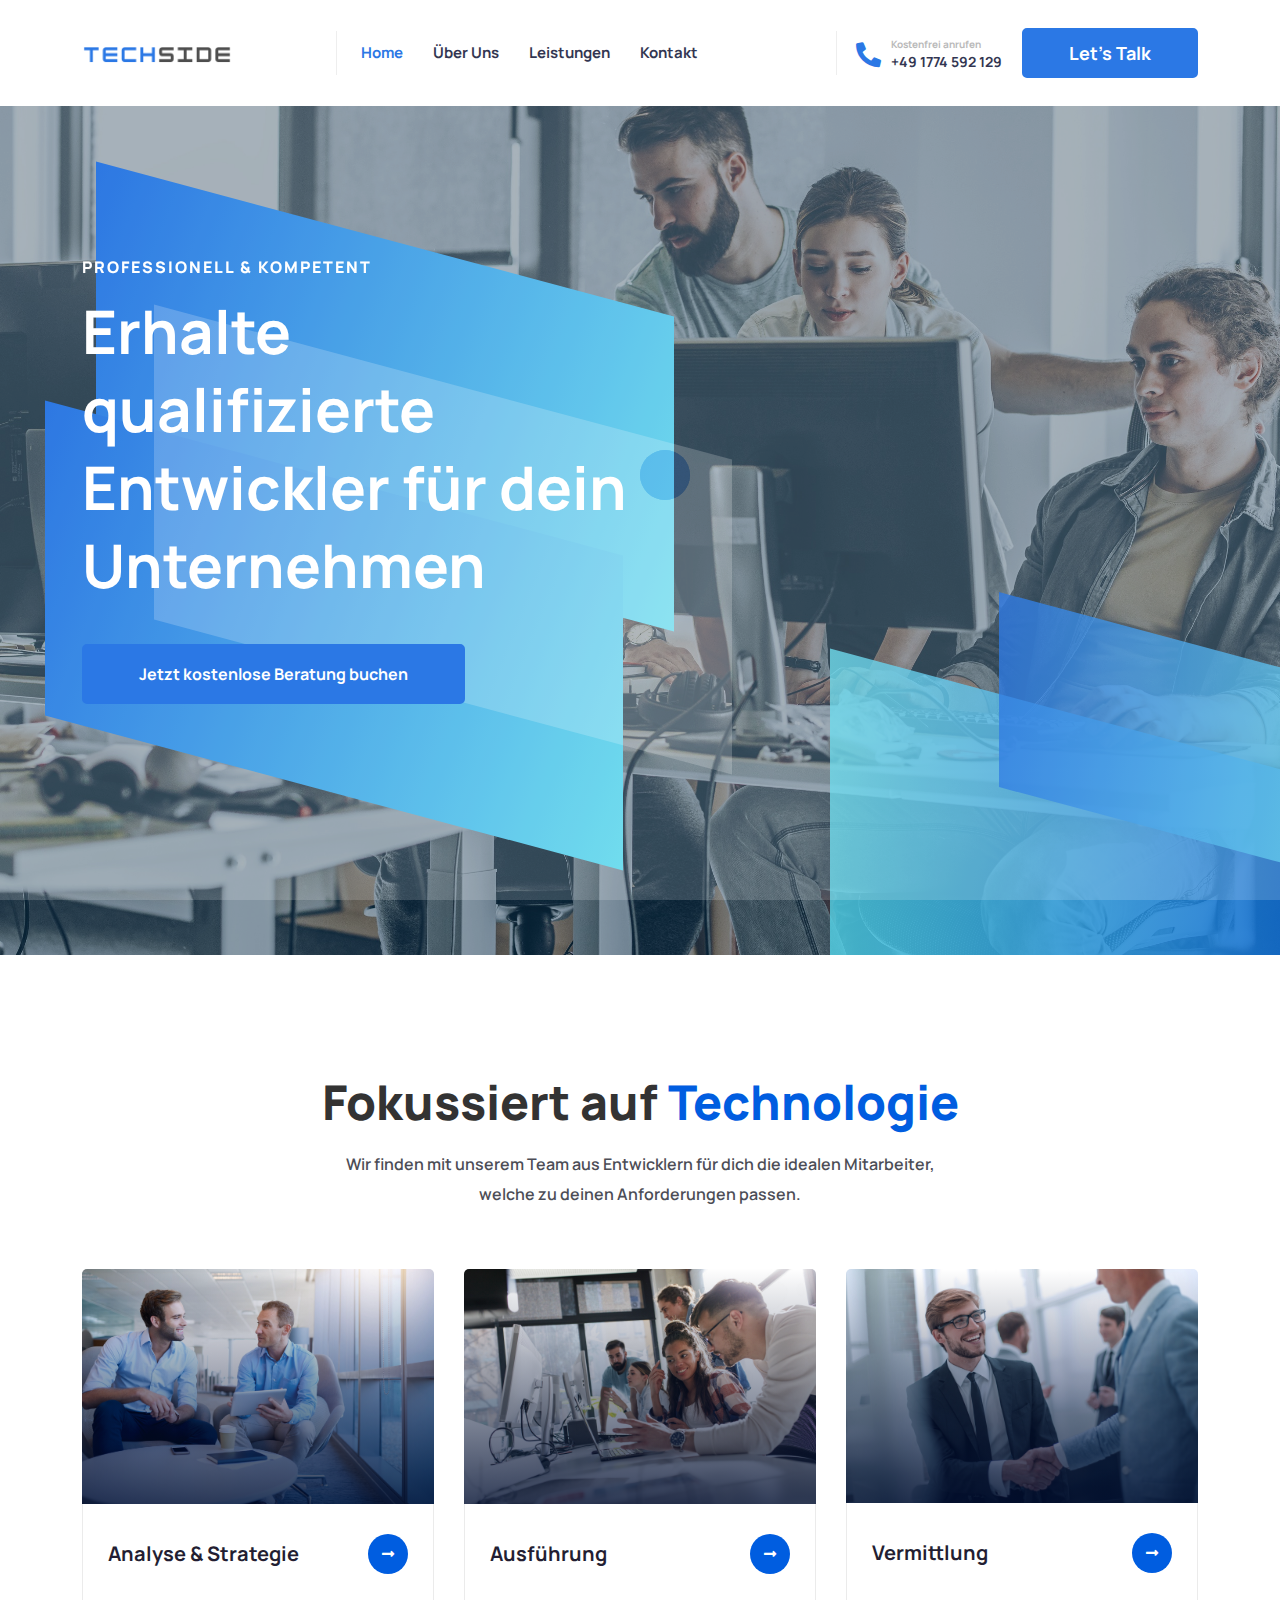
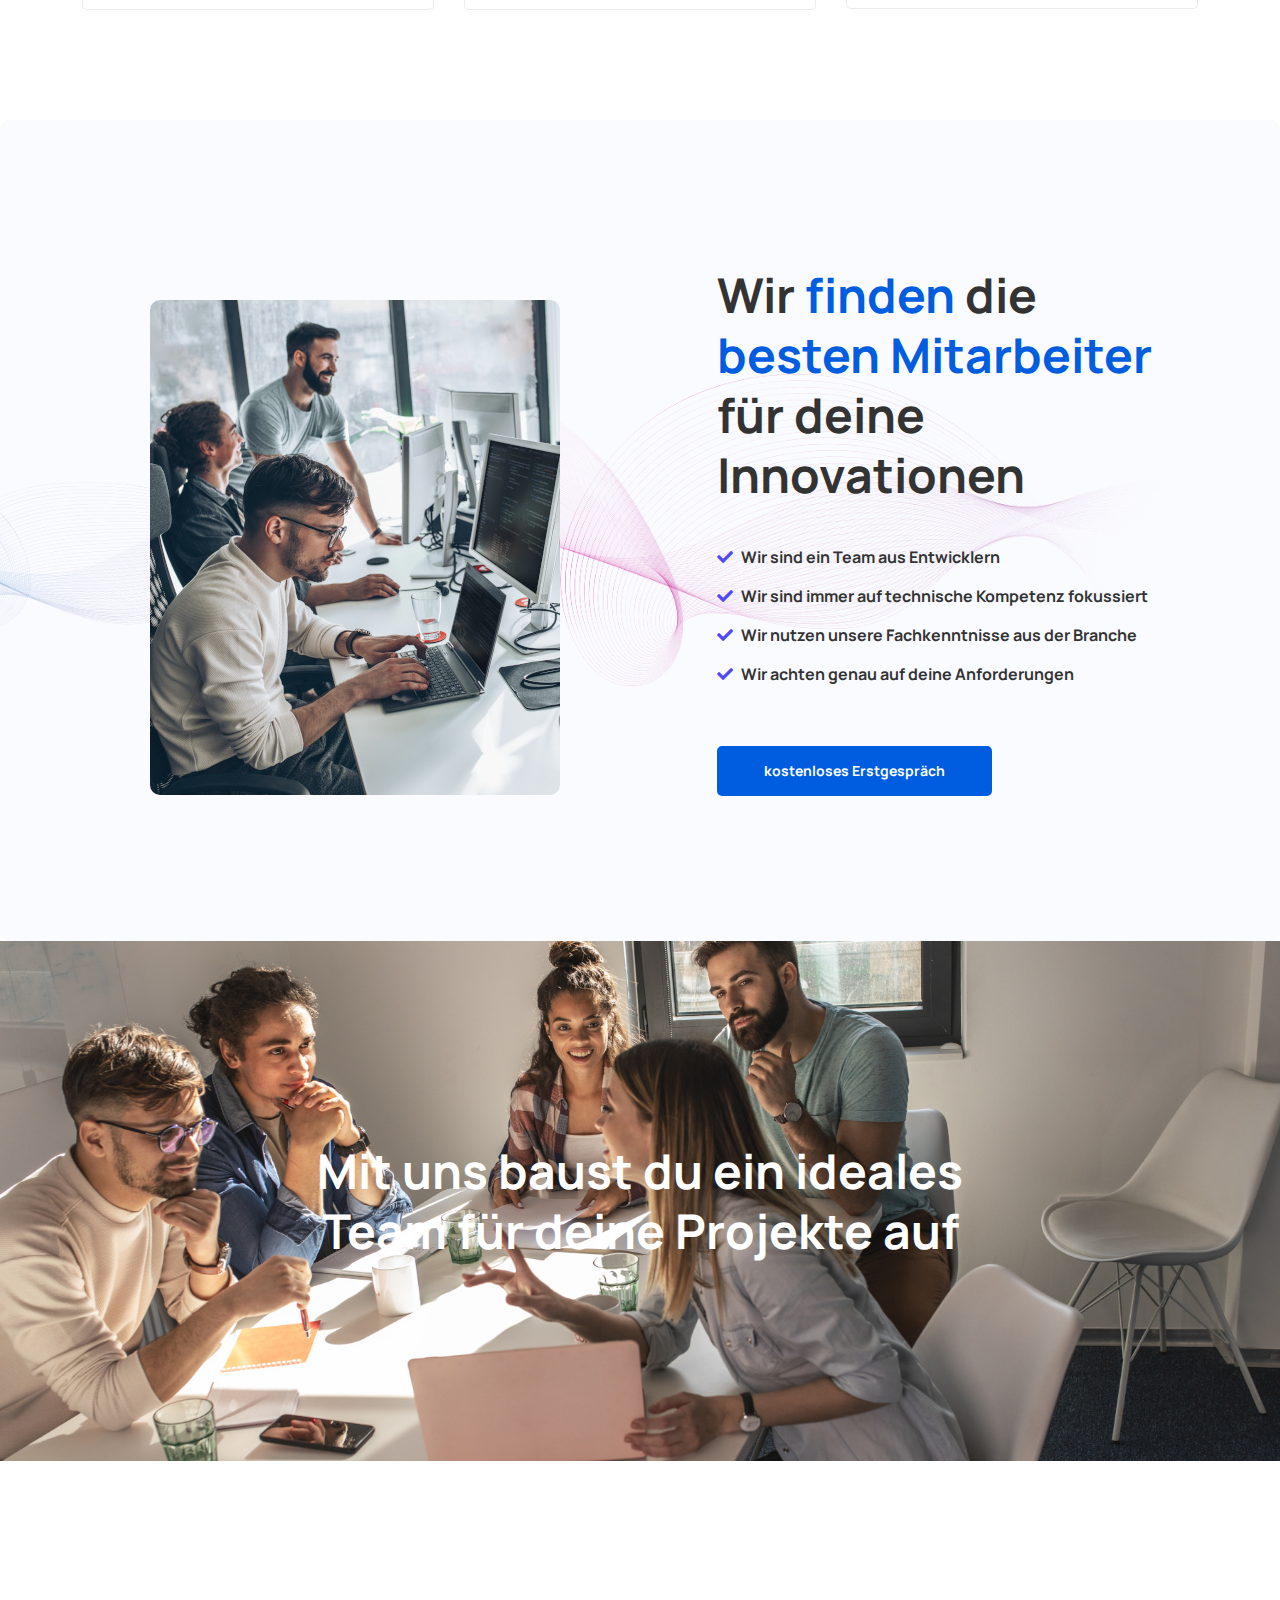
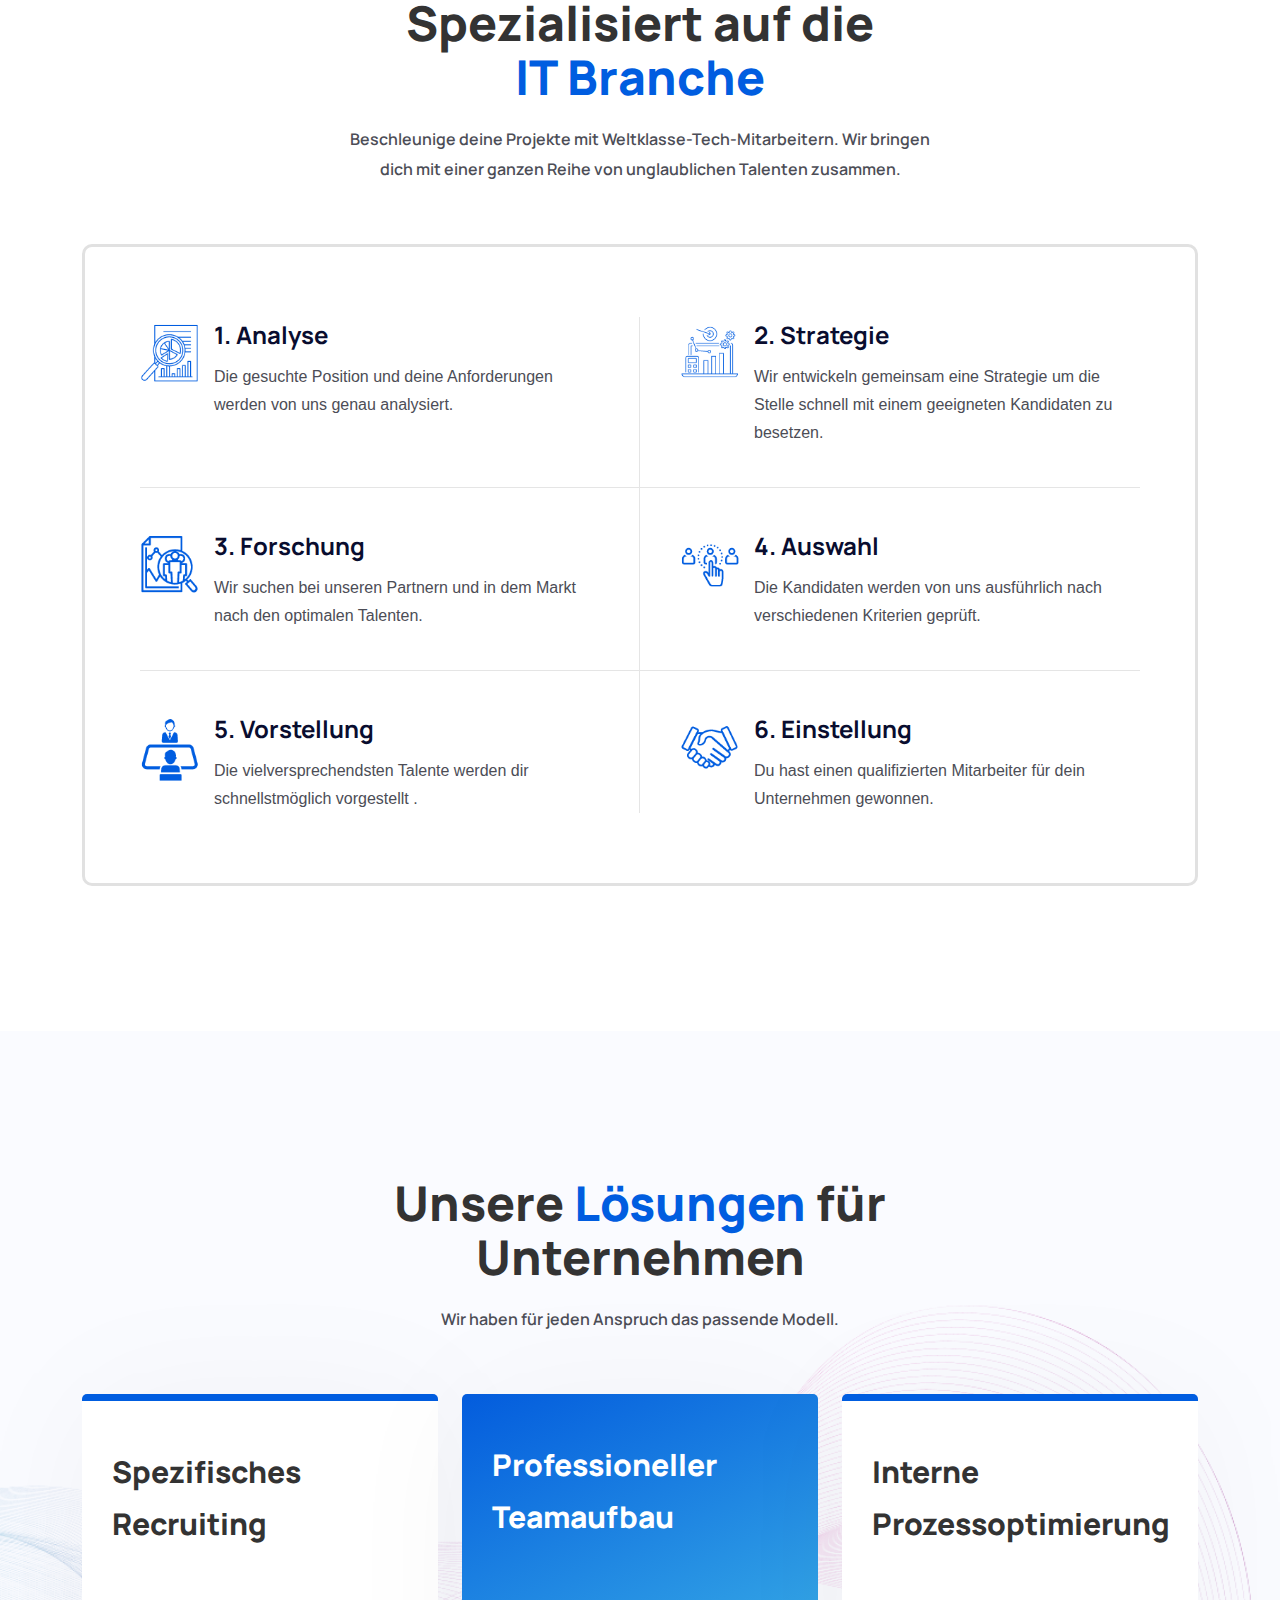
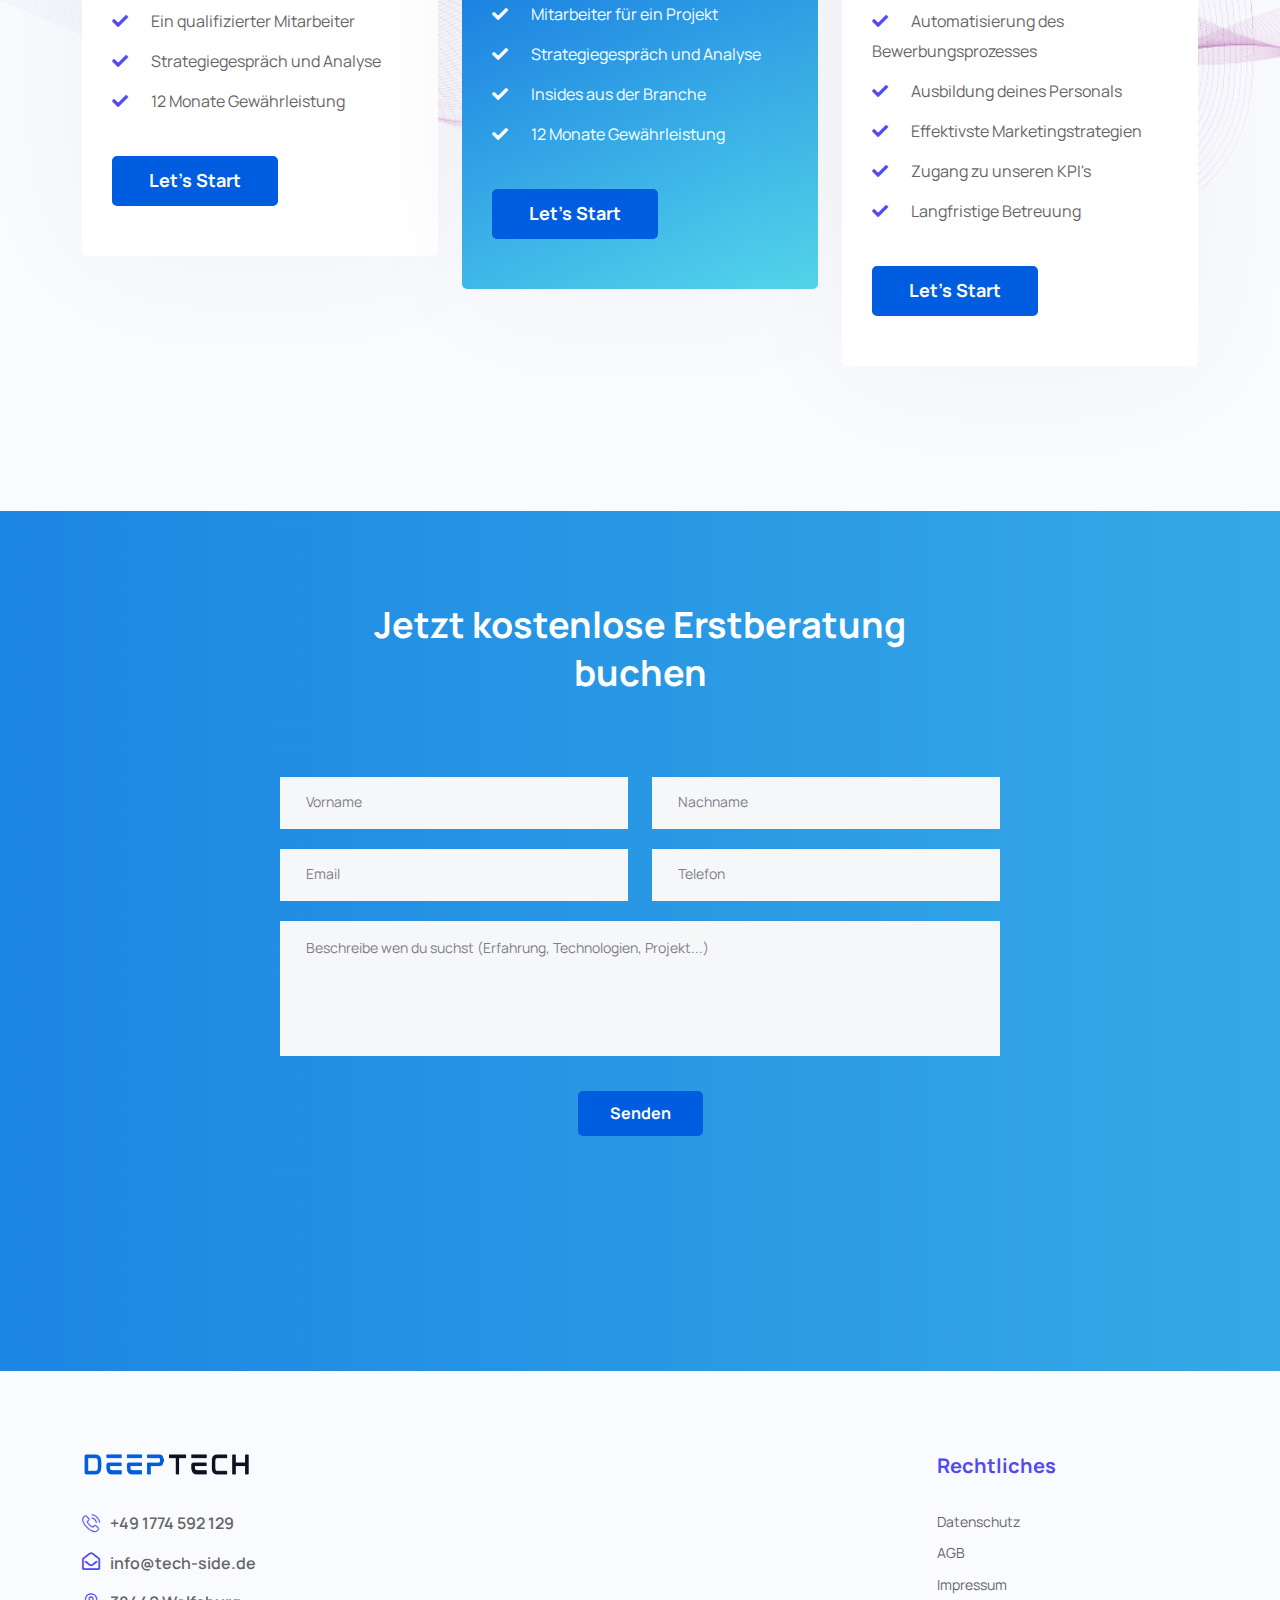
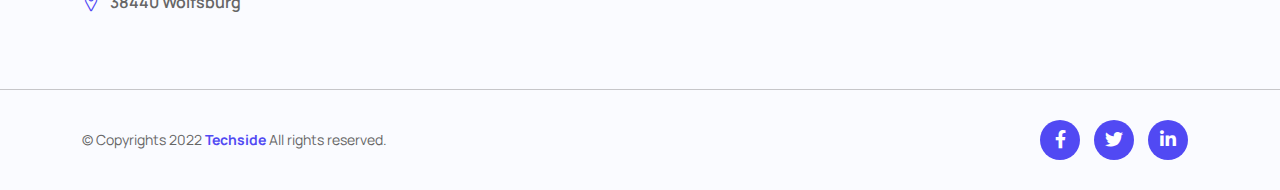
==== commit 12b5ff70: "major improvements" ====
--- a/index.html
+++ b/index.html
@@ -171,13 +171,15 @@
               <!-- Hero Content Start -->
               <div class="hero-content">
                 <h3 class="sub-title" data-aos-delay="600" data-aos="fade-up">
-                  Langfristig & Sorgfältig
+                  Professionell & Kompetent
                 </h3>
                 <h2 class="title" data-aos="fade-up" data-aos-delay="800">
-                  Wir vermitteln qualifizierte Entwickler
+                  Erhalte qualifizierte Entwickler für dein Unternehmen
                 </h2>
                 <div class="hero-btn" data-aos="fade-up" data-aos-delay="1000">
-                  <a class="btn" href="#work">Erfahre mehr</a>
+                  <a class="btn" href="#contact-section" style="font-size: 16px"
+                    >Jetzt kostenlose Beratung buchen</a
+                  >
                 </div>
               </div>
               <!-- Hero Content End -->
@@ -199,8 +201,8 @@
             <div class="section-title2 text-center">
               <h2 class="title">Fokussiert auf <span>Technologie</span></h2>
               <p>
-                Wir haben ein Team aus Entwicklern und suchen für Sie die
-                Mitarbeiter, welche die ideal zu Ihren Anforderungen passen.
+                Wir finden mit unserem Team aus Entwicklern für dich die idealen
+                Mitarbeiter, welche zu deinen Anforderungen passen.
               </p>
             </div>
             <!-- Service-2 Content Wrap Start -->
@@ -218,7 +220,7 @@
                         /></a>
                         <div class="service-img-text text-center">
                           <p>
-                            Wir achten auf Ihre Ansprüche und analysieren die
+                            Wir achten auf deine Ansprüche und analysieren die
                             gesuchte Position um perfekte Kandidaten zu finden.
                           </p>
                         </div>
@@ -246,7 +248,7 @@
                         <div class="service-img-text text-center">
                           <p>
                             Mit unserem Netzwerk aus Entwicklern und
-                            Ausbildungszentren suchen wir spezifisch nach Ihrem
+                            Ausbildungszentren suchen wir spezifisch nach deinen
                             neuen Mitarbeiter.
                           </p>
                         </div>
@@ -271,8 +273,8 @@
                         /></a>
                         <div class="service-img-text text-center">
                           <p>
-                            Die besten Kandidaten werden Ihnen vorgestellt und
-                            Sie können sich für den richtigen Mitarbeiter
+                            Die besten Kandidaten werden dir vorgestellt und du
+                            kannst dich für den richtigen Mitarbeiter
                             entscheiden.
                           </p>
                         </div>
@@ -322,11 +324,19 @@
                   <div class="section-title2">
                     <h2 class="title">
                       Wir <span>finden</span> die <br />
-                      <span>besten Mitarbeiter</span> für Ihr Unternehmen
+                      <span>besten Mitarbeiter</span> für deine Innovationen
                     </h2>
                   </div>
                   <div class="about-list">
                     <ul>
+                      <li>
+                        <span class="about-icon"
+                          ><i class="fas fa-check"></i
+                        ></span>
+                        <span class="about-text">
+                          Wir sind ein Team aus Entwicklern
+                        </span>
+                      </li>
                       <li>
                         <span class="about-icon"
                           ><i class="fas fa-check"></i
@@ -349,14 +359,14 @@
                           ><i class="fas fa-check"></i
                         ></span>
                         <span class="about-text"
-                          >Wir achten genau auf Ihre Anforderungen</span
+                          >Wir achten genau auf deine Anforderungen</span
                         >
                       </li>
                     </ul>
                   </div>
                   <div class="about-btn">
-                    <a class="btn btn-2" href="#contact.html"
-                      >Let's Do A Project</a
+                    <a class="btn btn-2" href="#contact-section"
+                      >kostenloses Erstgespräch</a
                     >
                   </div>
                 </div>
@@ -382,7 +392,7 @@
                 <!-- Video Content Start -->
                 <div class="video-content text-center">
                   <h2 class="title">
-                    Mit uns bauen Sie ein ideales Team für Ihre Projekte auf
+                    Mit uns baust du ein ideales Team für deine Projekte auf
                   </h2>
                 </div>
                 <!-- Video Content End -->
@@ -405,8 +415,8 @@
                 <span>IT Branche</span>
               </h2>
               <p>
-                Beschleunigen Sie Innovationen mit Weltklasse-Tech-Mitarbeitern.
-                Wir bringen Sie mit einer ganzen Reihe von unglaublichen
+                Beschleunige deine Projekte mit Weltklasse-Tech-Mitarbeitern.
+                Wir bringen dich mit einer ganzen Reihe von unglaublichen
                 Talenten zusammen.
               </p>
             </div>
@@ -425,7 +435,7 @@
                 <div class="features-content-new">
                   <h3 class="title">1. Analyse</h3>
                   <p style="font-size: 16px; padding-top: 10px">
-                    Die gesuchte Position und Ihre Anforderungen werden von uns
+                    Die gesuchte Position und deine Anforderungen werden von uns
                     genau analysiert.
                   </p>
                 </div>
@@ -490,8 +500,8 @@
                 <div class="features-content-new">
                   <h3 class="title">5. Vorstellung</h3>
                   <p style="font-size: 16px; padding-top: 10px">
-                    Die vielversprechendsten Talente werden Ihnen
-                    schnellstmöglich vorgestellt .
+                    Die vielversprechendsten Talente werden dir schnellstmöglich
+                    vorgestellt .
                   </p>
                 </div>
               </div>
@@ -510,7 +520,7 @@
                 <div class="features-content">
                   <h3 class="title">6. Einstellung</h3>
                   <p style="font-size: 16px; padding-top: 10px">
-                    Sie haben einen qualifizierten Mitarbeiter für Ihr
+                    Du hast einen qualifizierten Mitarbeiter für dein
                     Unternehmen gewonnen.
                   </p>
                 </div>
@@ -534,7 +544,9 @@
           <!-- Pricing Wrap Start -->
           <div class="pricing-wrap">
             <div class="section-title2 text-center">
-              <h2 class="title">Faire <span>Preise</span> für alle</h2>
+              <h2 class="title">
+                Unsere <span>Lösungen</span> für Unternehmen
+              </h2>
               <p>Wir haben für jeden Anspruch das passende Modell.</p>
             </div>
             <!-- Pricing Content Wrap Start -->
@@ -602,27 +614,27 @@
                   <!-- Single Pricing Start -->
                   <div class="single-pricing">
                     <div class="pricing-badge">
-                      <span class="title">Kontinuierliches Wachstum </span>
+                      <span class="title">Interne Prozessoptimierung</span>
                     </div>
                     <div class="pricing-content">
                       <ul class="pricing-list">
                         <li>
-                          <i class="fas fa-check"></i> Langfristige
-                          Zusammenarbeit
-                        </li>
-                        <li>
-                          <i class="fas fa-check"></i> Große Auswahl von neuen
-                          Talenten
-                        </li>
-                        <li>
-                          <i class="fas fa-check"></i> Strategiegespräch und
-                          Analyse
-                        </li>
-                        <li>
-                          <i class="fas fa-check"></i> Insides aus der Branche
-                        </li>
-                        <li>
-                          <i class="fas fa-check"></i> 12 Monate Gewährleistung
+                          <i class="fas fa-check"></i> Automatisierung des
+                          Bewerbungsprozesses
+                        </li>
+                        <li>
+                          <i class="fas fa-check"></i> Ausbildung deines
+                          Personals
+                        </li>
+                        <li>
+                          <i class="fas fa-check"></i> Effektivste
+                          Marketingstrategien
+                        </li>
+                        <li>
+                          <i class="fas fa-check"></i> Zugang zu unseren KPI's
+                        </li>
+                        <li>
+                          <i class="fas fa-check"></i> Langfristige Betreuung
                         </li>
                       </ul>
                       <div class="pricing-btn">
@@ -657,6 +669,7 @@
 
       <!-- Cta Start -->
       <div
+        id="contact-section"
         class="section cta-section-2"
         style="background-image: url(./assets/images/bg/bg-footer.png)"
       >
@@ -668,7 +681,7 @@
                 <!-- Cta Content Start -->
                 <div class="cta-content">
                   <h3 class="title" style="text-align: center">
-                    Schreib uns dein Anliegen
+                    Jetzt kostenlose Erstberatung buchen
                   </h3>
                 </div>
 
@@ -700,9 +713,22 @@
                               <input
                                 class="form-control"
                                 type="text"
-                                placeholder="Name"
-                                name="form-name"
-                                id="form-name"
+                                placeholder="Vorname"
+                                name="form-firstname"
+                                id="form-firstname"
+                              />
+                            </div>
+                            <!-- Single Form End -->
+                          </div>
+                          <div class="col-md-6">
+                            <!-- Single Form Start -->
+                            <div class="single-form">
+                              <input
+                                class="form-control"
+                                type="text"
+                                placeholder="Nachname"
+                                name="form-lastname"
+                                id="form-lastname"
                               />
                             </div>
                             <!-- Single Form End -->
@@ -726,32 +752,20 @@
                               <input
                                 class="form-control"
                                 type="text"
-                                placeholder="Anzahl gesuchter Mitarbeiter"
-                                name="form-amount"
-                                id="form-amount"
+                                placeholder="Telefon"
+                                name="form-telephone"
+                                id="form-telephone"
                               />
                             </div>
                             <!-- Single Form End -->
                           </div>
-                          <div class="col-md-6">
-                            <!-- Single Form Start -->
-                            <div class="single-form">
-                              <input
-                                class="form-control"
-                                type="text"
-                                placeholder="Technologien"
-                                name="form-technology"
-                                id="form-technology"
-                              />
-                            </div>
-                            <!-- Single Form End -->
-                          </div>
+
                           <div class="col-md-12">
                             <!-- Single Form Start -->
                             <div class="single-form">
                               <textarea
                                 class="form-control"
-                                placeholder="Erläutern Sie genauer"
+                                placeholder="Beschreibe wen du suchst (Erfahrung, Technologien, Projekt...)"
                                 name="form-message"
                                 id="form-message"
                               ></textarea>
--- a/assets/css/style.css
+++ b/assets/css/style.css
@@ -3261,6 +3261,18 @@
 }
 
 .features-item-new-1,
+.features-item-new-3,
+.features-item-new-4,
+.features-item-new-6 {
+  width: calc(33.3% - 25px);
+}
+
+.features-item-new-2,
+.features-item-new-5 {
+  width: calc(33.3% + 50px);
+}
+
+.features-item-new-1,
 .features-item-new-2 {
   padding-right: 40px;
   border-right: 1px solid rgba(0, 0, 0, 0.1);
@@ -3290,6 +3302,14 @@
 
 @media (max-width: 1400px) {
   .features-item-new {
+    width: 50%;
+  }
+  .features-item-new-1,
+  .features-item-new-2,
+  .features-item-new-3,
+  .features-item-new-4,
+  .features-item-new-5,
+  .features-item-new-6 {
     width: 50%;
   }
   .features-item-new-2,
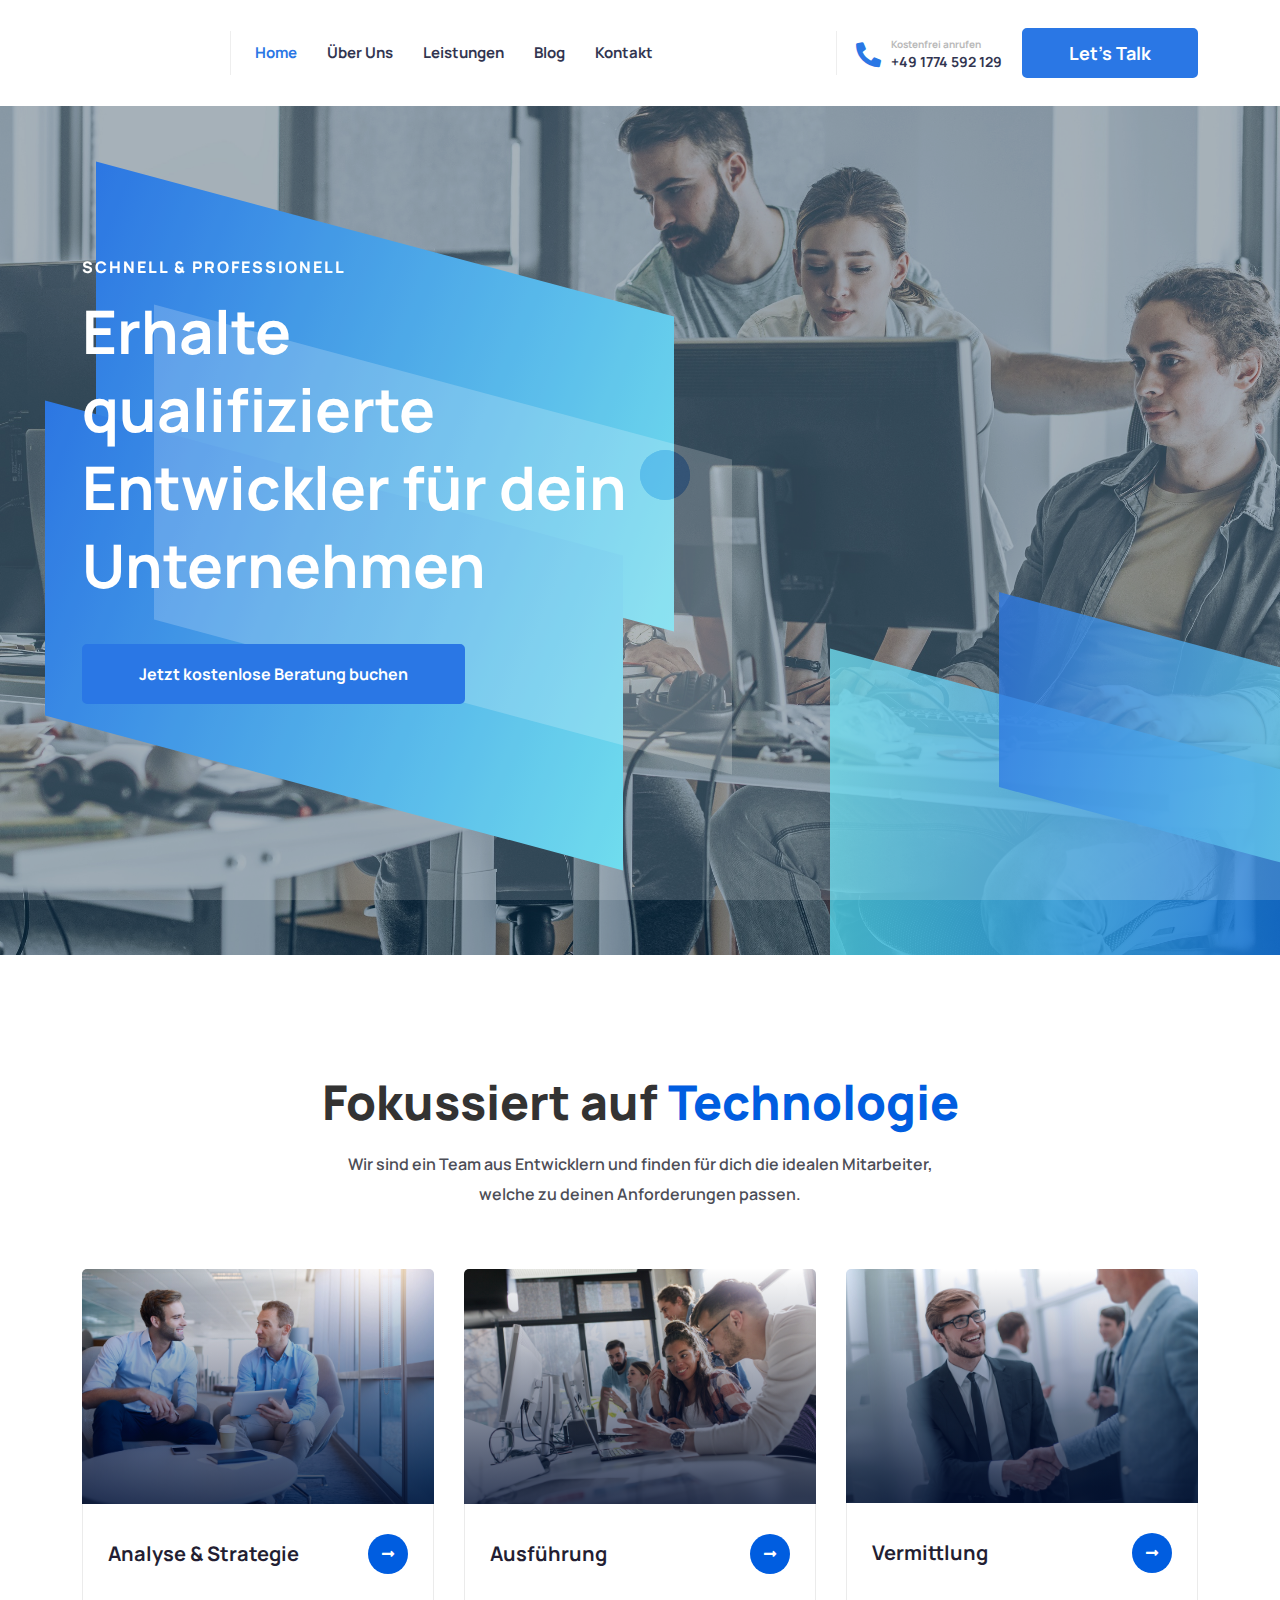
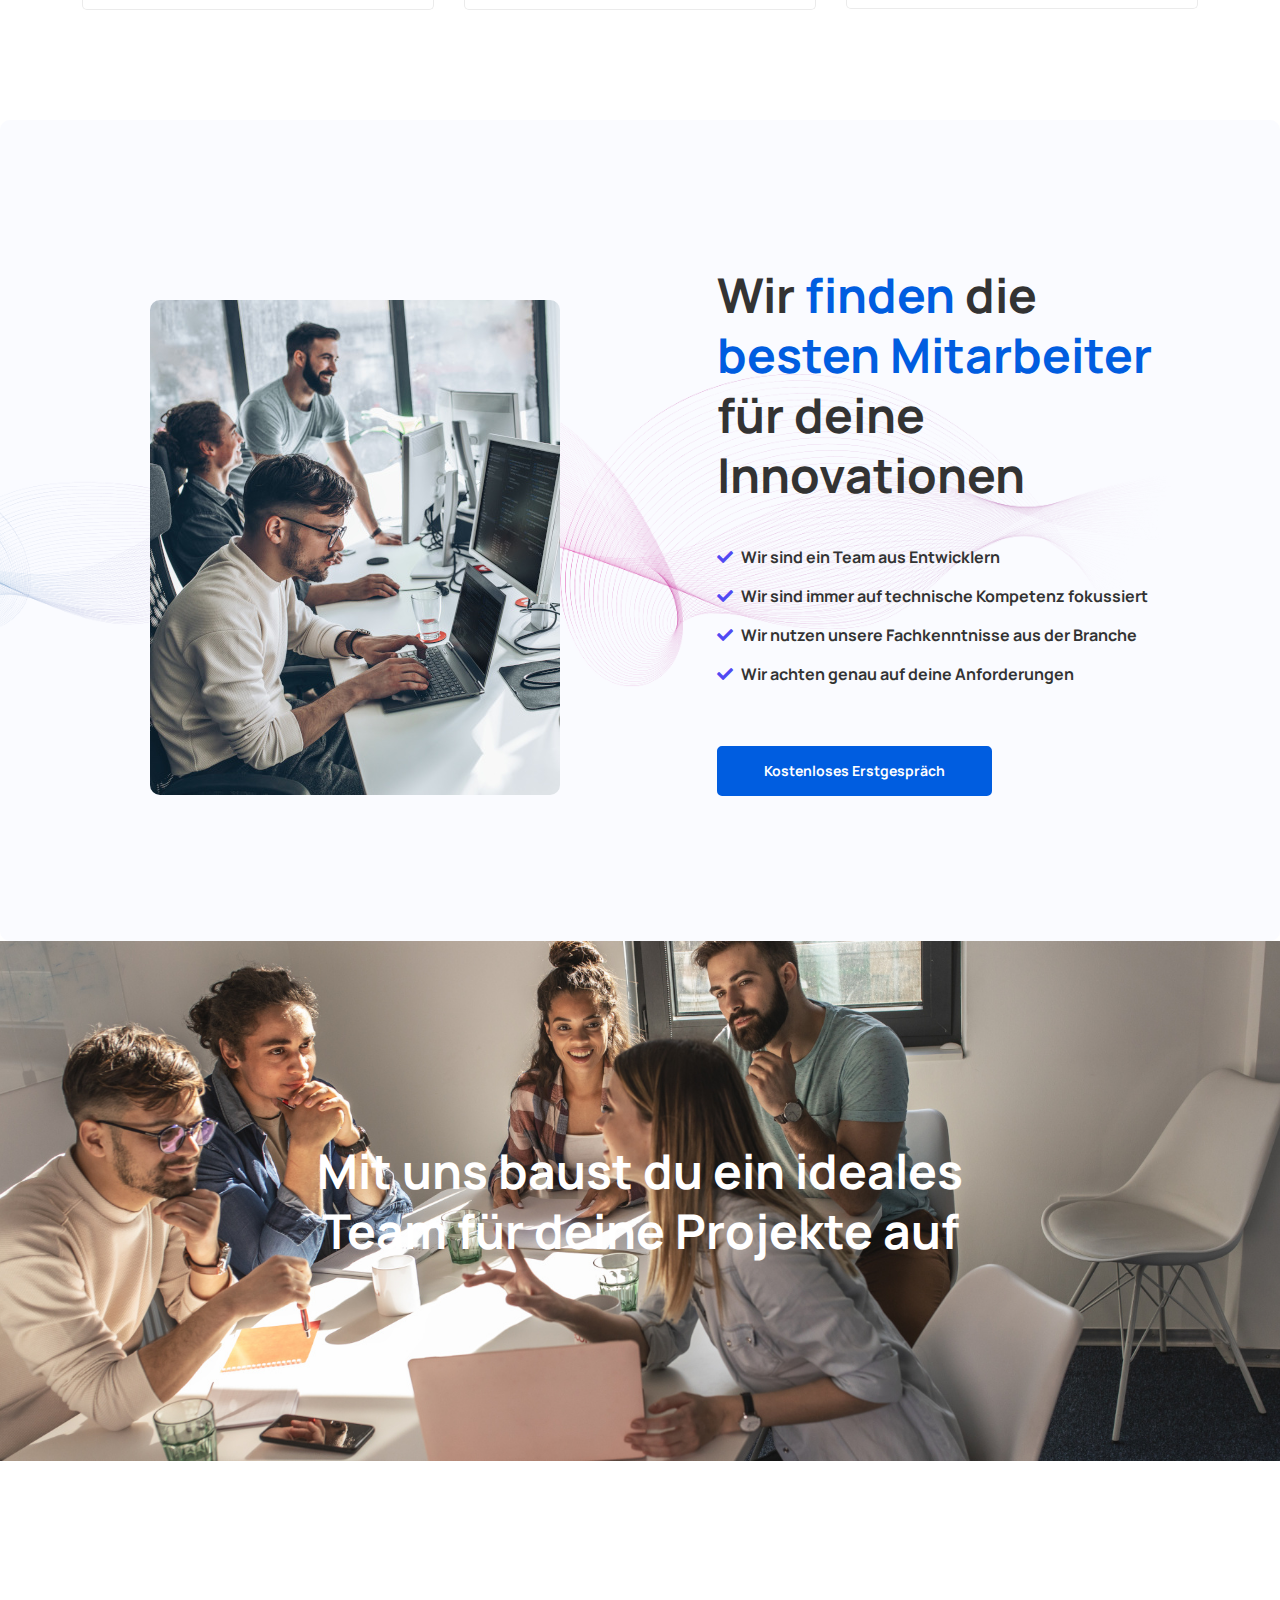
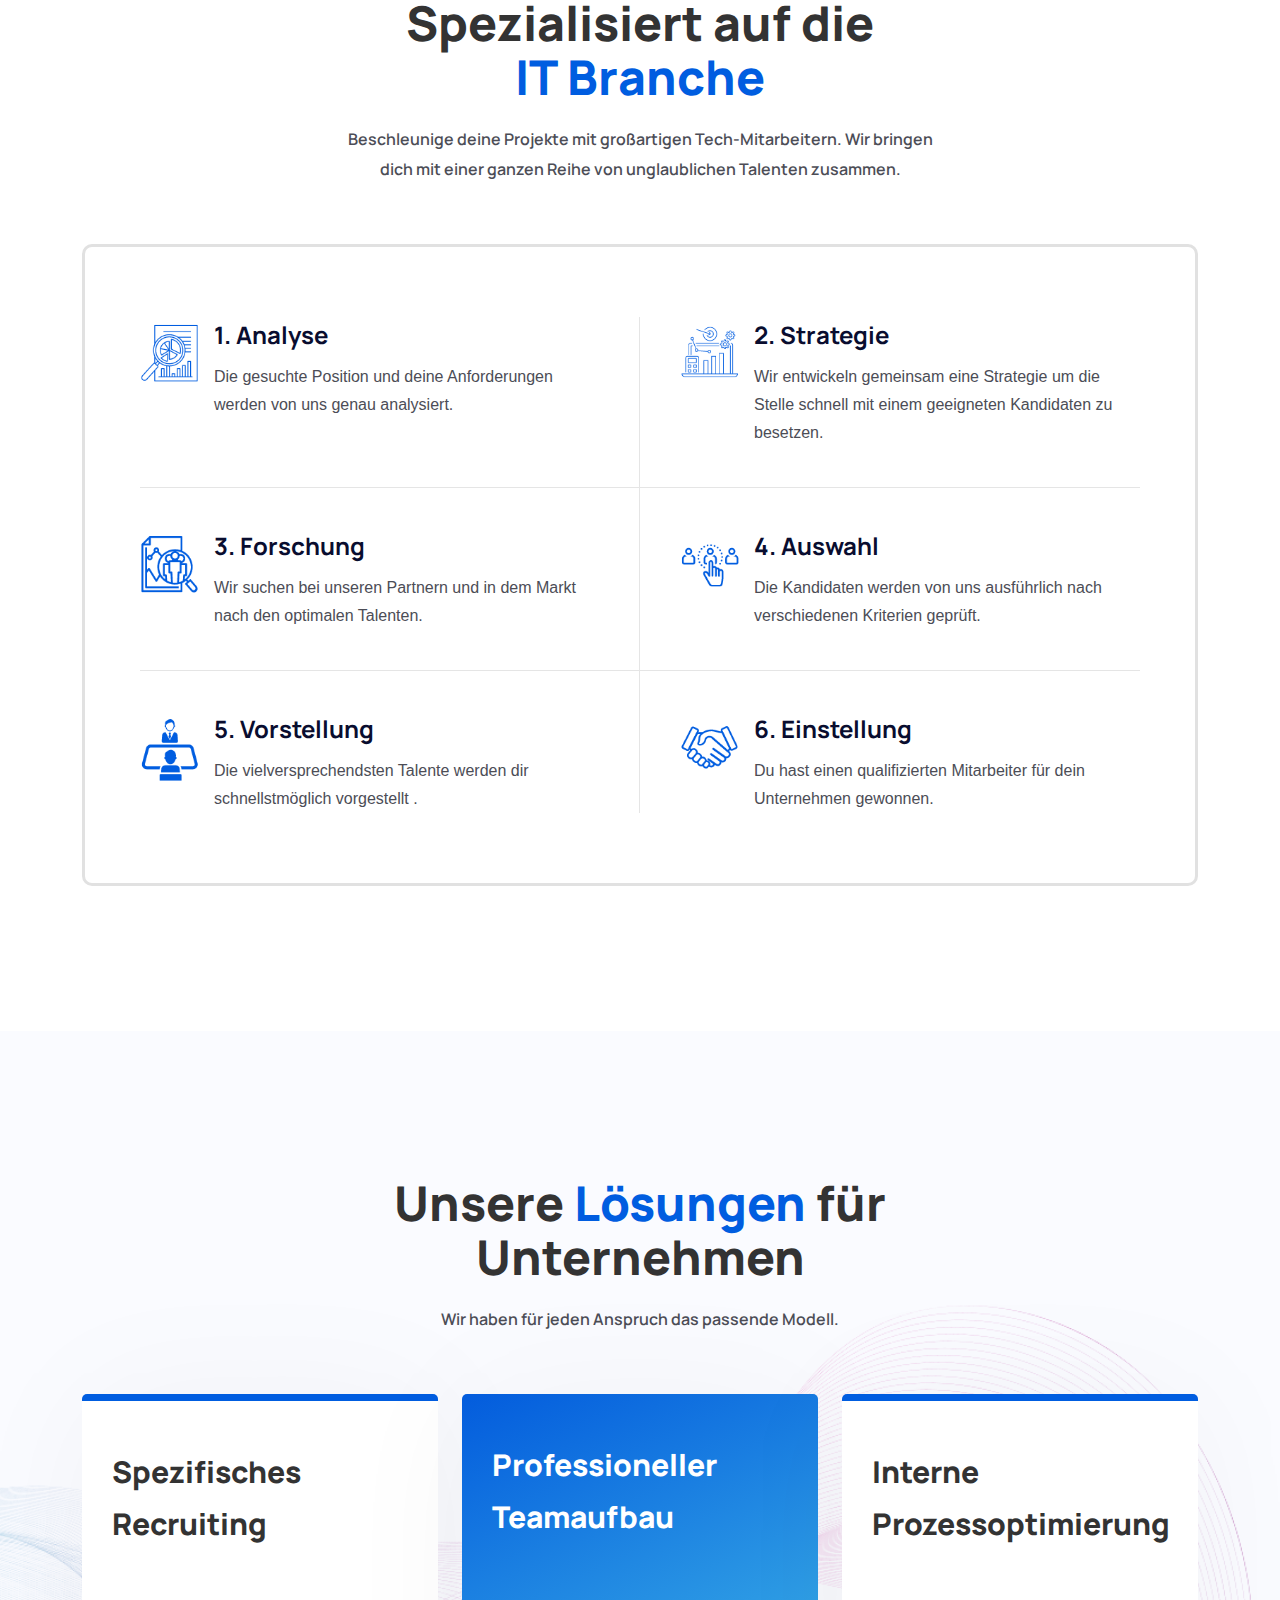
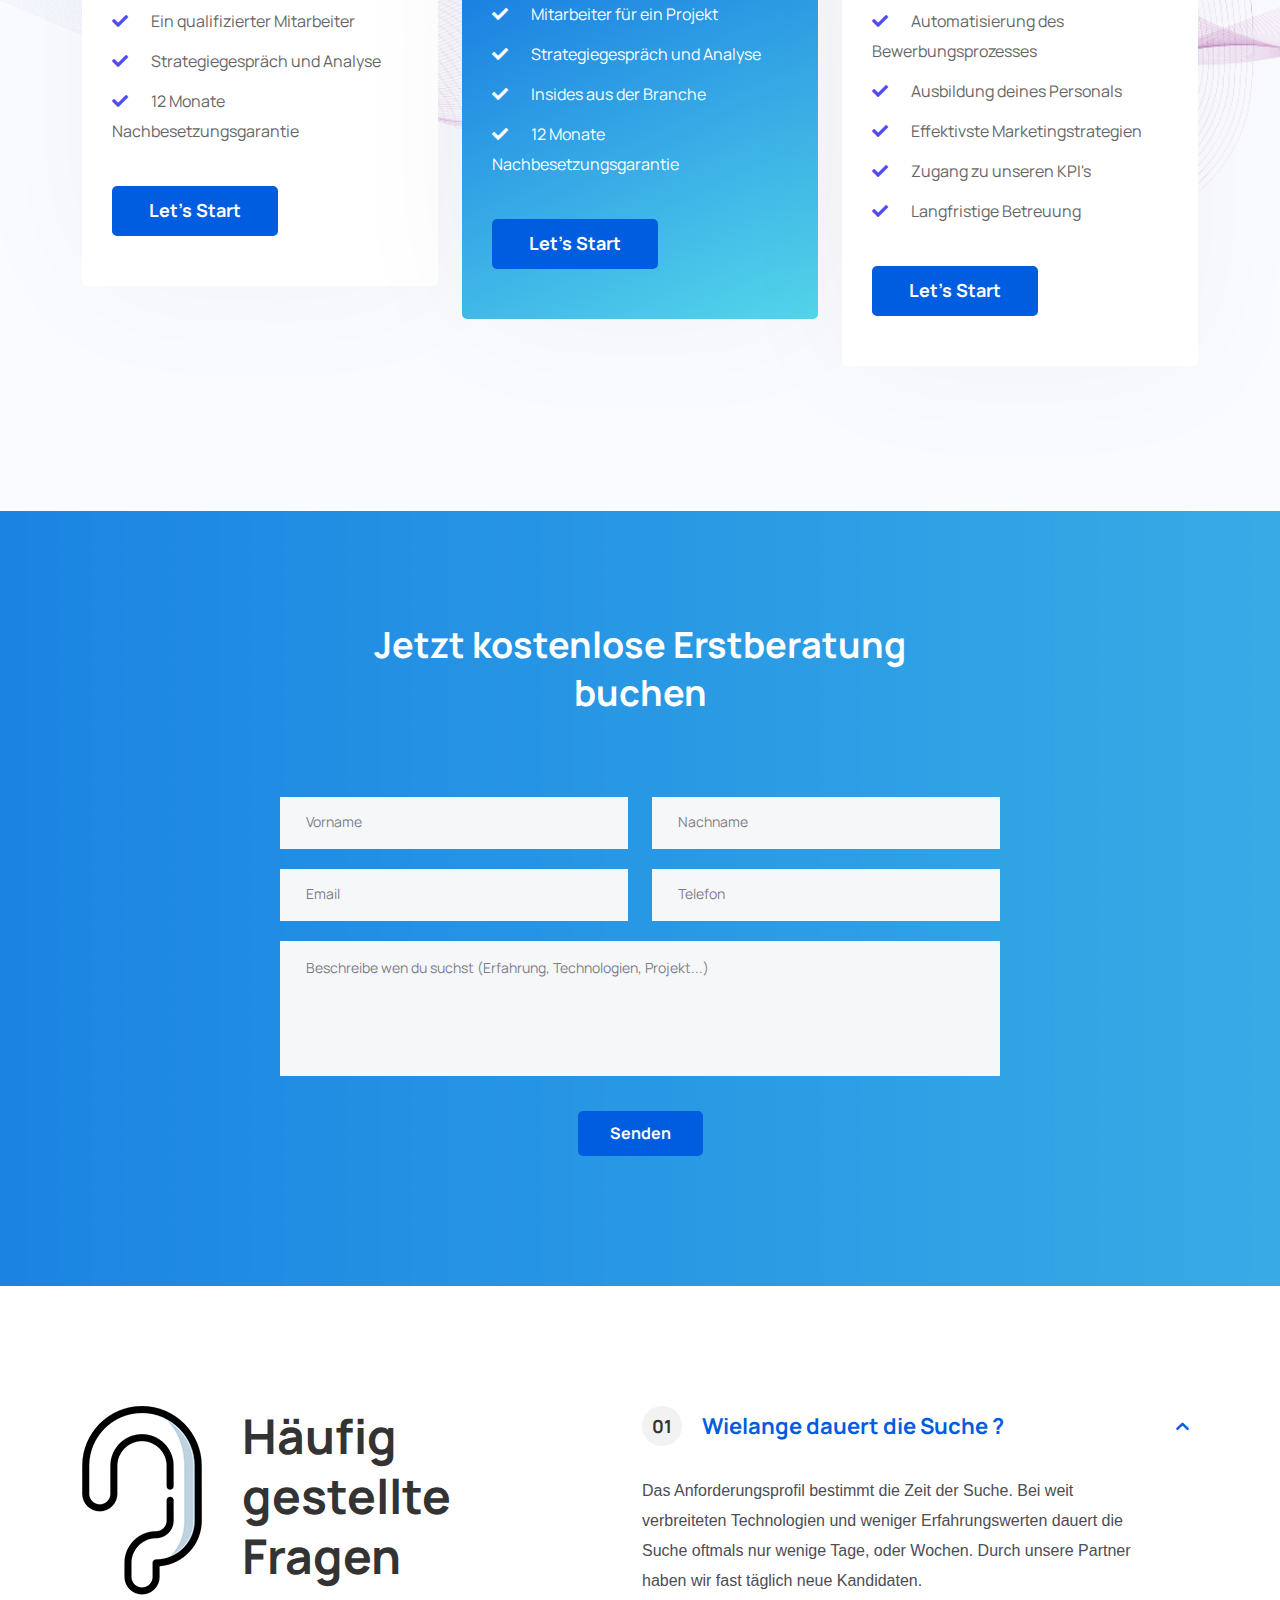
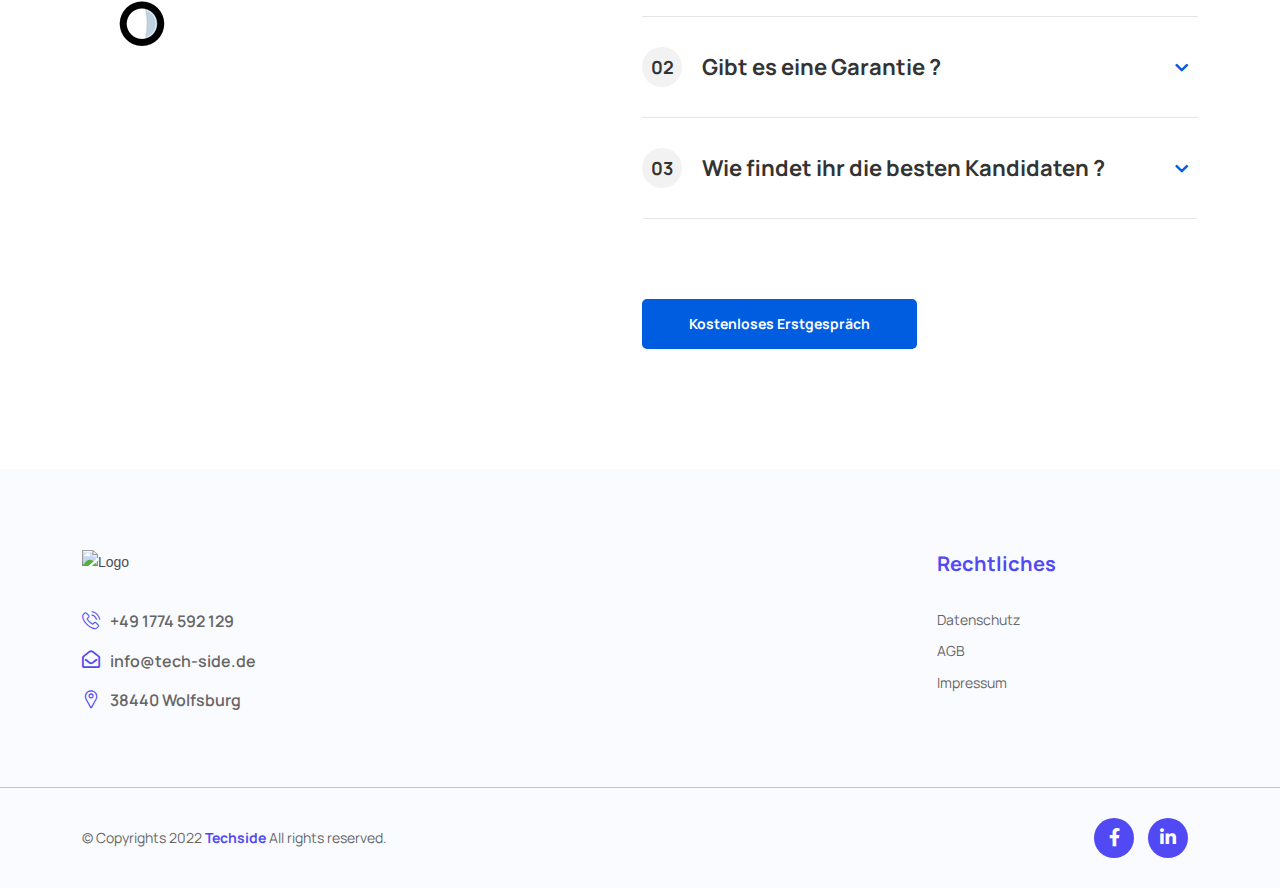
==== commit ad9ae55c: "finished first version with 1 article" ====
--- a/index.html
+++ b/index.html
@@ -14,7 +14,7 @@
     <link
       rel="shortcut icon"
       type="image/x-icon"
-      href="assets/images/favicon.png"
+      href="assets/images/logo-favicon/favicon/favicon-32x32.png"
     />
 
     <!-- CSS
@@ -59,7 +59,7 @@
           <div class="header-wrap">
             <div class="header-logo">
               <a href="#home"
-                ><img src="assets/images/logo-techside.png" alt=""
+                ><img src="assets/images/logo-favicon/Transparent background 1.png" alt=""
               /></a>
             </div>
 
@@ -74,6 +74,9 @@
                 <li>
                   <a href="#work">Leistungen</a>
                 </li>
+                <li>
+                  <a href="blog.html">Blog</a>
+                </li>
                 <li><a href="contact.html">Kontakt</a></li>
               </ul>
             </div>
@@ -122,7 +125,7 @@
           <!-- Offcanvas Logo Start -->
           <div class="offcanvas-logo">
             <a href="#home"
-              ><img src="assets/images/logo-techside-white.png" alt=""
+              ><img src="assets/images/logo-favicon/Transparent background 2.png" alt=""
             /></a>
           </div>
           <!-- Offcanvas Logo End -->
@@ -143,6 +146,9 @@
               </li>
               <li>
                 <a href="#work">Leistungen</a>
+              </li>
+              <li>
+                <a href="blog.html">Blog</a>
               </li>
               <li>
                 <a href="contact.html">Kontakt</a>
@@ -171,7 +177,7 @@
               <!-- Hero Content Start -->
               <div class="hero-content">
                 <h3 class="sub-title" data-aos-delay="600" data-aos="fade-up">
-                  Professionell & Kompetent
+                  Schnell & Professionell
                 </h3>
                 <h2 class="title" data-aos="fade-up" data-aos-delay="800">
                   Erhalte qualifizierte Entwickler für dein Unternehmen
@@ -201,8 +207,8 @@
             <div class="section-title2 text-center">
               <h2 class="title">Fokussiert auf <span>Technologie</span></h2>
               <p>
-                Wir finden mit unserem Team aus Entwicklern für dich die idealen
-                Mitarbeiter, welche zu deinen Anforderungen passen.
+                Wir sind ein Team aus Entwicklern und finden für dich die
+                idealen Mitarbeiter, welche zu deinen Anforderungen passen.
               </p>
             </div>
             <!-- Service-2 Content Wrap Start -->
@@ -220,8 +226,8 @@
                         /></a>
                         <div class="service-img-text text-center">
                           <p>
-                            Wir achten auf deine Ansprüche und analysieren die
-                            gesuchte Position um perfekte Kandidaten zu finden.
+                            Wir entwickeln einen Anforderungsplan um die
+                            perfekten Kandidaten zu finden.
                           </p>
                         </div>
                       </div>
@@ -248,14 +254,14 @@
                         <div class="service-img-text text-center">
                           <p>
                             Mit unserem Netzwerk aus Entwicklern und
-                            Ausbildungszentren suchen wir spezifisch nach deinen
-                            neuen Mitarbeiter.
+                            Fortbildungszentren suchen wir spezifisch nach
+                            deinem neuen Mitarbeiter.
                           </p>
                         </div>
                       </div>
                       <div class="service-content">
                         <h3 class="title"><a href="#">Ausführung</a></h3>
-                        <a class="read-more" href="#"
+                        <a class="read-more" href="#work"
                           ><i class="fas fa-long-arrow-alt-right"></i
                         ></a>
                       </div>
@@ -283,7 +289,7 @@
                         <h3 class="title">
                           <a href="#">Vermittlung</a>
                         </h3>
-                        <a class="read-more" href="#"
+                        <a class="read-more" href="#work"
                           ><i class="fas fa-long-arrow-alt-right"></i
                         ></a>
                       </div>
@@ -366,7 +372,7 @@
                   </div>
                   <div class="about-btn">
                     <a class="btn btn-2" href="#contact-section"
-                      >kostenloses Erstgespräch</a
+                      >Kostenloses Erstgespräch</a
                     >
                   </div>
                 </div>
@@ -415,7 +421,7 @@
                 <span>IT Branche</span>
               </h2>
               <p>
-                Beschleunige deine Projekte mit Weltklasse-Tech-Mitarbeitern.
+                Beschleunige deine Projekte mit großartigen Tech-Mitarbeitern.
                 Wir bringen dich mit einer ganzen Reihe von unglaublichen
                 Talenten zusammen.
               </p>
@@ -570,11 +576,11 @@
                         </li>
 
                         <li>
-                          <i class="fas fa-check"></i> 12 Monate Gewährleistung
+                          <i class="fas fa-check"></i> 12 Monate Nachbesetzungsgarantie
                         </li>
                       </ul>
                       <div class="pricing-btn">
-                        <a class="btn" href="contact.html">Let's Start</a>
+                        <a class="btn" href="#contact-section">Let's Start</a>
                       </div>
                     </div>
                   </div>
@@ -600,11 +606,11 @@
                           <i class="fas fa-check"></i> Insides aus der Branche
                         </li>
                         <li>
-                          <i class="fas fa-check"></i> 12 Monate Gewährleistung
+                          <i class="fas fa-check"></i> 12 Monate Nachbesetzungsgarantie
                         </li>
                       </ul>
                       <div class="pricing-btn">
-                        <a class="btn" href="contact.html">Let's Start</a>
+                        <a class="btn" href="#contact-section">Let's Start</a>
                       </div>
                     </div>
                   </div>
@@ -638,7 +644,7 @@
                         </li>
                       </ul>
                       <div class="pricing-btn">
-                        <a class="btn" href="contact.html">Let's Start</a>
+                        <a class="btn" href="#contact-section">Let's Start</a>
                       </div>
                     </div>
                   </div>
@@ -671,7 +677,7 @@
       <div
         id="contact-section"
         class="section cta-section-2"
-        style="background-image: url(./assets/images/bg/bg-footer.png)"
+        style="background-image: url(./assets/images/bg/bg-footer.png); padding-top: 110px"
       >
         <div class="container">
           <!-- Cta Wrap Start -->
@@ -693,7 +699,7 @@
           <!-- Contact Form Start -->
           <div
             class="section contact-form-section section-padding"
-            style="padding-top: 40px"
+            style="padding-top: 40px; padding-bottom: 40px"
           >
             <div class="container">
               <!-- Contact Wrap Start -->
@@ -794,6 +800,95 @@
       </div>
       <!-- Cta End -->
 
+
+      <!-- Brand Logo Start -->
+      <div class="section faq-section section-padding-03">
+        <div class="container">
+            <div class="faq-wrap">
+                <div class="row">
+                    <div class="col-lg-5">
+                        <div class="faq-left">
+                            <img src="assets/images/faq-1.png" alt="">
+                            <h2 class="title">Häufig gestellte Fragen</h2>
+                        </div>
+                    </div>
+                    <div class="col-lg-7">
+                        <!-- Faq Accordion Start -->
+                        <div class="faq-accordion">
+                            <div class="accordion" id="accordionExample">
+                                <div class="faq-accordion-wrapper">
+                                    <!-- Faq col Start -->
+                                    <div class="faq-col">
+                                        <!-- Faq Accordion Item Start -->
+                                        <div class="accordion-item">
+                                            <h2 class="accordion-header header-one" id="headingOne">
+                                                <button class="accordion-button" type="button" data-bs-toggle="collapse" data-bs-target="#collapseOne" aria-expanded="true" aria-controls="collapseOne">
+                                                    <span class="number">01</span> Wielange dauert die Suche ?
+                                                    <span class="faq-button"><i class="fas fa-chevron-right"></i></span>
+                                                </button>
+                                            </h2>
+                                            <div id="collapseOne" class="accordion-collapse collapse show" aria-labelledby="headingOne" data-bs-parent="#accordionExample">
+                                                <div class="accordion-body">
+                                                    <p>Das Anforderungsprofil bestimmt die Zeit der Suche. Bei weit verbreiteten Technologien und weniger Erfahrungswerten
+                                                      dauert die Suche oftmals nur wenige Tage, oder Wochen. Durch unsere Partner haben wir fast täglich neue Kandidaten.
+                                                    </p>
+                                                </div>
+                                            </div>
+                                        </div>
+                                        <!-- Faq Accordion Item End -->
+                                        <!-- Faq Accordion Item Start -->
+                                        <div class="accordion-item">
+                                            <h2 class="accordion-header" id="headingTwo">
+                                                <button class="accordion-button collapsed" type="button" data-bs-toggle="collapse" data-bs-target="#collapseTwo" aria-expanded="false" aria-controls="collapseTwo">
+                                                    <span class="number">02</span> Gibt es eine Garantie ?
+                                                    <span class="faq-button"><i class="fas fa-chevron-right"></i></span>
+                                                </button>
+                                            </h2>
+                                            <div id="collapseTwo" class="accordion-collapse collapse" aria-labelledby="headingTwo" data-bs-parent="#accordionExample">
+                                                <div class="accordion-body">
+                                                    <p>Wir gehen für dich ins Risiko und geben dir eine <strong>einjährige Nachbesetzungsgarantie</strong>. Wenn der
+                                                      Mitarbeiter in dem ersten Jahr kündigt, oder gekündigt wird, dann besetzen wir die Stelle wieder neu.
+                                                    </p>
+                                                </div>
+                                            </div>
+                                        </div>
+                                        <!-- Faq Accordion Item End -->
+                                        <!-- Faq Accordion Item Start -->
+                                        <div class="accordion-item">
+                                            <h2 class="accordion-header" id="headingThree">
+                                                <button class="accordion-button collapsed" type="button" data-bs-toggle="collapse" data-bs-target="#collapseThree" aria-expanded="false" aria-controls="collapseThree">
+                                                    <span class="number">03</span> Wie findet ihr die besten Kandidaten ?
+                                                    <span class="faq-button"><i class="fas fa-chevron-right"></i></span>
+                                                </button>
+                                            </h2>
+                                            <div id="collapseThree" class="accordion-collapse collapse" aria-labelledby="headingThree" data-bs-parent="#accordionExample">
+                                                <div class="accordion-body">
+                                                    <p>Wir sind selbst Entwickler und wissen genau worauf es ankommt um deine Anforderungen zu erfüllen. Mit unseren Tests finden wir schnell heraus, ob ein leidenschaftlicher Entwickler vor uns sitzt und ob er für deine Stelle geeignet ist.</p>
+                                                </div>
+                                            </div>
+                                        </div>
+                                        <!-- Faq Accordion Item End -->
+                                    </div>
+                                    <div class="about-btn" style="margin-top: 80px;">
+                                      <a class="btn btn-2" href="#contact-section"
+                                        >Kostenloses Erstgespräch</a
+                                      >
+                                    </div>
+                                    <!-- Faq col End -->
+                                </div>
+                                <!-- Faq col End -->
+                            </div>
+                        </div>
+                    </div>
+                    <!-- Faq Accordion End -->
+                </div>
+            </div>
+        </div>
+    </div>
+</div>
+<!-- Brand Logo End -->
+
+
       <!-- Footer Section Start -->
       <div
         class="section footer-section footer-section-2"
@@ -807,7 +902,7 @@
                 <!-- Footer Widget Start -->
                 <div class="footer-widget-about">
                   <a class="footer-logo" href="index.html"
-                    ><img src="assets/images/logo-trans.png" alt="Logo"
+                    ><img src="assets/images/logo-favicon/Transparent background 1.png" alt="Logo"
                   /></a>
                   <div class="widget-info widget-info-2">
                     <ul>
@@ -904,9 +999,6 @@
                         <a href="#"><i class="fab fa-facebook-f"></i></a>
                       </li>
                       <li>
-                        <a href="#"><i class="fab fa-twitter"></i></a>
-                      </li>
-                      <li>
                         <a href="#"><i class="fab fa-linkedin-in"></i></a>
                       </li>
                     </ul>
--- a/assets/css/style.css
+++ b/assets/css/style.css
@@ -4853,6 +4853,276 @@
 /*  12 - Blog CSS
 /*----------------------------------------*/
 
+.blog-section .blog-wrap {
+  margin-top: -10px;
+}
+
+.blog-section .blog-wrap .blog-content-wrap {
+  padding-top: 35px;
+}
+
+.single-blog {
+  background: #ffffff;
+  box-shadow: 0px 0px 98px 0px rgba(0, 0, 0, 0.07);
+  border-bottom-left-radius: 5px;
+  border-bottom-right-radius: 5px;
+  margin-top: 30px;
+}
+
+.single-blog .blog-img {
+  position: relative;
+  overflow: hidden;
+  border-top-left-radius: 10px;
+  border-top-right-radius: 10px;
+}
+
+.single-blog .blog-img a {
+  display: block;
+}
+
+.single-blog .blog-img a img {
+  width: 100%;
+  transition: all 0.3s linear;
+}
+
+.single-blog .blog-img .top-meta {
+  position: absolute;
+  top: 35px;
+  left: 30px;
+}
+
+.single-blog .blog-img .top-meta .date {
+  width: 65px;
+  height: 65px;
+  line-height: 65px;
+  text-align: center;
+  background-image: linear-gradient(120deg, #54d6eb 0%, #035cdd 100%);
+  color: #fff;
+  font-size: 14px;
+  line-height: 18px;
+  border-radius: 5px;
+  font-family: "Manrope", sans-serif;
+  display: inline-block;
+  text-align: center;
+  line-height: 12px;
+  padding: 10px;
+}
+
+.single-blog .blog-img .top-meta .date span {
+  font-size: 28px;
+  line-height: 18px;
+  font-weight: 500;
+  line-height: 30px;
+  display: block;
+}
+
+.single-blog .blog-content {
+  padding: 40px;
+}
+
+@media only screen and (max-width: 991px) {
+  .single-blog .blog-content {
+    padding: 35px;
+  }
+}
+
+@media only screen and (max-width: 575px) {
+  .single-blog .blog-content {
+    padding: 35px 24px;
+  }
+}
+
+.single-blog .blog-content .blog-meta span {
+  font-size: 14px;
+  line-height: 24px;
+  font-family: "Manrope", sans-serif;
+  font-weight: 600;
+  color: #999999;
+  margin-right: 15px;
+}
+
+@media only screen and (max-width: 575px) {
+  .single-blog .blog-content .blog-meta span {
+    margin-right: 12px;
+  }
+}
+
+.single-blog .blog-content .blog-meta span i {
+  color: #005de0;
+  margin-right: 5px;
+}
+
+.single-blog .blog-content .title {
+  font-size: 22px;
+  line-height: 30px;
+  color: #333333;
+  padding-right: 15px;
+  margin-top: 15px;
+}
+
+.single-blog .blog-content p {
+  font-size: 14px;
+  line-height: 26px;
+  font-family: "Manrope", sans-serif;
+  font-weight: 400;
+  color: #4c4d56;
+  margin-top: 10px;
+}
+
+.single-blog .blog-btn {
+  border-top: 1px solid #ebebeb;
+  padding: 15px 40px;
+}
+
+.single-blog .blog-btn .blog-btn-link {
+  display: flex;
+  align-items: center;
+  justify-content: space-between;
+  font-size: 14px;
+  font-family: "Manrope", sans-serif;
+  font-weight: 600;
+  color: #005de0;
+  transition: all 0.3s linear;
+}
+
+.single-blog .blog-btn .blog-btn-link i {
+  transition: all 0.3s linear;
+}
+
+.single-blog .blog-btn .blog-btn-link:hover i {
+  transform: translateX(5px);
+}
+
+.single-blog:hover .blog-img a img {
+  transform: scale(1.1);
+}
+
+.blog-section-2 {
+  padding-bottom: 120px;
+}
+
+@media only screen and (max-width: 1199px) {
+  .blog-section-2 {
+    padding-bottom: 100px;
+  }
+}
+
+@media only screen and (max-width: 991px) {
+  .blog-section-2 {
+    padding-bottom: 80px;
+  }
+}
+
+@media only screen and (max-width: 767px) {
+  .blog-section-2 {
+    padding-bottom: 60px;
+  }
+}
+
+.blog-section-2 .blog-wrap .section-title .sub-title {
+  color: #ff5538;
+}
+
+.blog-section-2
+  .blog-wrap
+  .blog-content-wrap
+  .single-blog
+  .blog-img
+  .top-meta
+  .date {
+  background: #ff5538;
+}
+
+.blog-section-2
+  .blog-wrap
+  .blog-content-wrap
+  .single-blog
+  .blog-content
+  .blog-meta
+  span
+  a:hover {
+  color: #ff5538;
+}
+
+.blog-section-2
+  .blog-wrap
+  .blog-content-wrap
+  .single-blog
+  .blog-content
+  .blog-meta
+  span
+  i {
+  color: #ff5538;
+}
+
+.blog-section-2
+  .blog-wrap
+  .blog-content-wrap
+  .single-blog
+  .blog-content
+  .title
+  a:hover {
+  color: #ff5538;
+}
+
+.blog-section-2
+  .blog-wrap
+  .blog-content-wrap
+  .single-blog
+  .blog-btn
+  .blog-btn-link {
+  color: #ff5538;
+}
+
+.blog-section-3 .blog-content-wrap .single-blog {
+  position: relative;
+}
+
+.blog-section-3 .blog-content-wrap .single-blog .blog-img {
+  border-radius: 10px;
+}
+
+.blog-section-3 .blog-content-wrap .single-blog .blog-content {
+  background: none;
+  position: absolute;
+  bottom: 0;
+  width: 100%;
+}
+
+@media only screen and (max-width: 1199px) {
+  .blog-section-3 .blog-content-wrap .single-blog .blog-content {
+    padding: 35px 20px;
+  }
+}
+
+@media only screen and (max-width: 767px) {
+  .blog-section-3 .blog-content-wrap .single-blog .blog-content {
+    padding: 40px;
+  }
+}
+
+@media only screen and (max-width: 575px) {
+  .blog-section-3 .blog-content-wrap .single-blog .blog-content {
+    padding: 35px 25px;
+  }
+}
+
+.blog-section-3 .blog-content-wrap .single-blog .blog-content .blog-meta span {
+  color: #ffffff;
+}
+
+.blog-section-3 .blog-content-wrap .single-blog .blog-content .title {
+  color: #ffffff;
+}
+
+.blog-grid-wrap {
+  margin-top: -30px;
+}
+
+.blog-grid-wrap .pagination {
+  margin-top: 70px;
+}
+
 /*--
 /*  13 - Brand CSS
 /*----------------------------------------*/
@@ -6124,6 +6394,857 @@
 /*  18 - Blog Details CSS
 /*----------------------------------------*/
 
+.page-banner-detailview {
+  min-height: 450px;
+}
+
+.page-banner-detailview .title::before {
+  content: none;
+}
+
+.page-banner-detailview .title {
+  font-size: 48px;
+  min-width: 850px;
+}
+
+@media (max-width: 750px) {
+  .page-banner-detailview .title {
+    font-size: 30px;
+  }
+  .page-banner-detailview {
+    min-height: 350px !important;
+  }
+}
+
+.page-banner .breadcrumb .breadcrumb-item + .breadcrumb-item::before {
+  content: "•";
+  padding-right: 8px;
+}
+
+.content-detailview {
+  padding-top: 100px;
+}
+
+.content-detailview .container {
+  max-width: 750px;
+}
+
+.content-detailview .title {
+  font-size: 32px !important;
+  margin-bottom: 28px;
+  display: flex;
+  align-items: center;
+  gap: 15px;
+}
+
+.content-detailview .headline-number {
+  display: flex;
+  justify-content: center;
+  align-items: center;
+  color: white;
+  font-weight: bold;
+  background-image: linear-gradient(to right, #005de0, #217af7);
+  width: 45px;
+  height: 45px;
+  border-radius: 50%;
+}
+
+.content-detailview .blog-content p {
+  font-size: 18px !important;
+  line-height: 1.8 !important;
+  margin-bottom: 20px;
+  margin-top: 0;
+}
+
+.content-detailview .detailview-headline {
+  margin: 0 !important;
+  padding: 0 0 8px 0;
+}
+
+.content-detailview .detailview-paragraph {
+  padding-bottom: 28px;
+  margin: 0 !important;
+  display: inline-block;
+}
+
+.blog-details-section .blog-details-wrap {
+  margin-top: -70px;
+}
+
+.blog-details-post .single-blog {
+  margin-top: 70px;
+  background: none;
+  box-shadow: none;
+}
+
+.blog-details-post .single-blog .blog-content {
+  padding-left: 0;
+}
+
+.blog-details-post .single-blog .blog-content .title {
+  font-size: 24px;
+  color: #333333;
+}
+
+.blog-details-post .single-blog .blog-content p {
+  font-size: 14px;
+  line-height: 30px;
+}
+
+.blog-details-post .blog-details-content .blog-quote {
+  background-color: none;
+  position: relative;
+}
+
+.blog-details-post .blog-details-content .blog-quote::after {
+  content: "";
+  position: absolute;
+  left: 0;
+  top: 50%;
+  transform: translateY(-50%);
+  background: #005de0;
+  width: 2px;
+  height: 90px;
+}
+
+@media only screen and (max-width: 575px) {
+  .blog-details-post .blog-details-content .blog-quote::after {
+    display: none;
+  }
+}
+
+.blog-details-post .blog-details-content .blog-quote .blockquote {
+  padding-left: 60px;
+  padding-right: 30px;
+  margin-left: 20px;
+  margin-bottom: 0;
+  position: relative;
+}
+
+@media only screen and (max-width: 575px) {
+  .blog-details-post .blog-details-content .blog-quote .blockquote {
+    padding-right: 0;
+    margin-left: 0;
+  }
+}
+
+.blog-details-post .blog-details-content .blog-quote .blockquote::before {
+  content: "\f158";
+  font-family: flaticon !important;
+  font-size: 40px;
+  line-height: 1;
+  margin-right: 5px;
+  position: absolute;
+  top: 5px;
+  left: 0;
+  color: #d4e4fa;
+}
+
+.blog-details-post
+  .blog-details-content
+  .blog-quote
+  .blockquote:not(:first-child) {
+  margin-top: 25px;
+}
+
+.blog-details-post
+  .blog-details-content
+  .blog-quote
+  .blockquote:not(:last-child) {
+  margin-bottom: 25px;
+}
+
+.blog-details-post .blog-details-content .blog-quote .blockquote p {
+  display: inline;
+  font-size: 18px;
+  font-family: "Manrope", sans-serif;
+  color: #333333;
+  line-height: 32px;
+  font-weight: 600;
+  margin-top: 0;
+}
+
+.blog-details-post .blog-details-content .blog-inner-img {
+  padding-top: 15px;
+}
+
+.blog-details-post .blog-details-content .blog-inner-img .image {
+  margin-top: 40px;
+}
+
+.blog-details-post .blog-details-content .blog-inner-img .image img {
+  border-radius: 10px;
+  width: 100%;
+}
+
+.blog-details-post .blog-details-content .blog-details-text p {
+  font-size: 14px;
+  line-height: 30px;
+  font-family: "Manrope", sans-serif;
+  font-weight: 400;
+  color: #4c4d56;
+  margin-top: 50px;
+}
+
+.blog-details-post .blog-details-content .blog-details-tag-share {
+  display: flex;
+  flex-wrap: wrap;
+  justify-content: space-between;
+  align-items: center;
+  margin-top: 65px;
+  padding-top: 20px;
+  border-top: 1px solid #e3e3e5;
+}
+
+.blog-details-post
+  .blog-details-content
+  .blog-details-tag-share
+  .blog-details-tag {
+  padding-top: 20px;
+}
+
+.blog-details-post
+  .blog-details-content
+  .blog-details-tag-share
+  .blog-details-tag
+  .sidebar-widget {
+  margin-top: 0;
+  display: flex;
+  align-items: center;
+}
+
+.blog-details-post
+  .blog-details-content
+  .blog-details-tag-share
+  .blog-details-tag
+  .sidebar-widget
+  .label {
+  font-size: 14px;
+  line-height: 30px;
+  font-family: "Manrope", sans-serif;
+  font-weight: 700;
+  color: #333333;
+  margin-right: 10px;
+}
+
+.blog-details-post
+  .blog-details-content
+  .blog-details-tag-share
+  .blog-details-tag
+  .sidebar-widget
+  .sidebar-tag
+  li {
+  margin-bottom: 0px;
+}
+
+.blog-details-post
+  .blog-details-content
+  .blog-details-tag-share
+  .blog-details-share {
+  display: flex;
+  align-items: center;
+  padding-top: 20px;
+}
+
+.blog-details-post
+  .blog-details-content
+  .blog-details-tag-share
+  .blog-details-share
+  li {
+  display: inline-block;
+  margin-right: 10px;
+}
+
+.blog-details-post
+  .blog-details-content
+  .blog-details-tag-share
+  .blog-details-share
+  li:last-child {
+  margin-right: 0;
+}
+
+.blog-details-post
+  .blog-details-content
+  .blog-details-tag-share
+  .blog-details-share
+  li
+  a {
+  display: inline-block;
+  font-size: 13px;
+  width: 35px;
+  height: 35px;
+  line-height: 35px;
+  text-align: center;
+  color: #ffffff;
+  border-radius: 50%;
+}
+
+.blog-details-post
+  .blog-details-content
+  .blog-details-tag-share
+  .blog-details-share
+  li
+  a.share-twitter {
+  background: #1da1f2;
+}
+
+.blog-details-post
+  .blog-details-content
+  .blog-details-tag-share
+  .blog-details-share
+  li
+  a.share-facebook {
+  background: #4867aa;
+}
+
+.blog-details-post
+  .blog-details-content
+  .blog-details-tag-share
+  .blog-details-share
+  li
+  a.share-pinterest {
+  background: #bd081b;
+}
+
+.blog-details-post
+  .blog-details-content
+  .blog-details-tag-share
+  .blog-details-share
+  li
+  a.share-linkedin {
+  background: #007bb6;
+}
+
+.blog-details-post
+  .blog-details-content
+  .blog-details-tag-share
+  .blog-details-share
+  li
+  a:hover {
+  opacity: 0.9;
+}
+
+.blog-details-post .blog-details-content .techmax-post-pagination {
+  display: flex;
+  flex-wrap: wrap;
+  background: #ffffff;
+  box-shadow: 0px 0px 70px 0px rgba(0, 0, 0, 0.16);
+  padding: 10px 30px;
+  margin-top: 80px;
+  overflow: hidden;
+  position: relative;
+}
+
+@media only screen and (max-width: 1199px) {
+  .blog-details-post .blog-details-content .techmax-post-pagination {
+    padding: 10px 20px;
+  }
+}
+
+@media only screen and (max-width: 575px) {
+  .blog-details-post .blog-details-content .techmax-post-pagination {
+    padding: 0 10px;
+  }
+}
+
+.blog-details-post .blog-details-content .techmax-post-pagination::before {
+  position: absolute;
+  content: "";
+  width: 1px;
+  background-color: #e1e1e1;
+  left: 50%;
+  transform: translateX(-50%);
+  top: 30px;
+  bottom: 30px;
+}
+
+@media only screen and (max-width: 767px) {
+  .blog-details-post .blog-details-content .techmax-post-pagination::before {
+    width: auto;
+    height: 1px;
+    left: 30px;
+    right: 30px;
+    top: 50%;
+    transform: translateY(-50%);
+    bottom: auto;
+  }
+}
+
+.blog-details-post
+  .blog-details-content
+  .techmax-post-pagination
+  .previous-post,
+.blog-details-post .blog-details-content .techmax-post-pagination .next-post {
+  width: 50%;
+}
+
+@media only screen and (max-width: 767px) {
+  .blog-details-post
+    .blog-details-content
+    .techmax-post-pagination
+    .previous-post,
+  .blog-details-post .blog-details-content .techmax-post-pagination .next-post {
+    width: 100%;
+  }
+}
+
+.blog-details-post
+  .blog-details-content
+  .techmax-post-pagination
+  .blog-pagination-post {
+  display: flex;
+  align-items: center;
+  padding: 30px 0;
+}
+
+@media only screen and (max-width: 1199px) {
+  .blog-details-post
+    .blog-details-content
+    .techmax-post-pagination
+    .blog-pagination-post {
+    padding: 20px 0;
+  }
+}
+
+.blog-details-post
+  .blog-details-content
+  .techmax-post-pagination
+  .blog-pagination-post
+  .post-thumb {
+  flex-shrink: 0;
+}
+
+.blog-details-post
+  .blog-details-content
+  .techmax-post-pagination
+  .blog-pagination-post
+  .post-thumb
+  a
+  img {
+  width: 75px;
+  height: 75px;
+  border-radius: 50%;
+  -o-object-position: center;
+  object-position: center;
+  -o-object-fit: cover;
+  object-fit: cover;
+}
+
+.blog-details-post
+  .blog-details-content
+  .techmax-post-pagination
+  .blog-pagination-post
+  .post-thumb
+  a
+  i {
+  font-size: 14px;
+  color: #005de0;
+  padding: 0 10px;
+}
+
+.blog-details-post
+  .blog-details-content
+  .techmax-post-pagination
+  .blog-pagination-post
+  .post-content {
+  flex-grow: 1;
+  padding: 0 20px;
+}
+
+@media only screen and (max-width: 1199px) {
+  .blog-details-post
+    .blog-details-content
+    .techmax-post-pagination
+    .blog-pagination-post
+    .post-content {
+    padding: 0 15px;
+  }
+}
+
+@media only screen and (max-width: 575px) {
+  .blog-details-post
+    .blog-details-content
+    .techmax-post-pagination
+    .blog-pagination-post
+    .post-content {
+    padding: 0 13px;
+  }
+}
+
+.blog-details-post
+  .blog-details-content
+  .techmax-post-pagination
+  .blog-pagination-post
+  .post-content
+  .title {
+  font-size: 16px;
+  line-height: 24px;
+  font-family: "Roboto", sans-serif;
+  font-weight: 600;
+  color: #333333;
+}
+
+@media only screen and (max-width: 1199px) {
+  .blog-details-post
+    .blog-details-content
+    .techmax-post-pagination
+    .blog-pagination-post
+    .post-content
+    .title {
+    font-size: 15px;
+  }
+}
+
+.blog-details-post
+  .blog-details-content
+  .techmax-post-pagination
+  .blog-pagination-post
+  .post-content
+  .date {
+  font-size: 12px;
+  line-height: 24px;
+  font-family: "Manrope", sans-serif;
+  font-weight: 400;
+  color: #838383;
+}
+
+.blog-details-post
+  .blog-details-content
+  .techmax-post-pagination
+  .blog-pagination-post
+  .post-content
+  .date
+  i {
+  color: #005de0;
+  margin-right: 6px;
+}
+
+.blog-details-post .blog-details-content .comment-wrap .comment-box {
+  margin-top: 50px;
+}
+
+.blog-details-post
+  .blog-details-content
+  .comment-wrap
+  .comment-box
+  .comment-title {
+  font-size: 20px;
+  line-height: 30px;
+  color: #333333;
+}
+
+.blog-details-post
+  .blog-details-content
+  .comment-wrap
+  .comment-box
+  .comment-items
+  li
+  .single-comment {
+  display: flex;
+  padding: 30px 0;
+  border-bottom: 1px solid #e1e1e1;
+}
+
+@media only screen and (max-width: 575px) {
+  .blog-details-post
+    .blog-details-content
+    .comment-wrap
+    .comment-box
+    .comment-items
+    li
+    .single-comment {
+    display: block;
+  }
+}
+
+.blog-details-post
+  .blog-details-content
+  .comment-wrap
+  .comment-box
+  .comment-items
+  li
+  .single-comment
+  .comment-author {
+  flex-shrink: 0;
+}
+
+.blog-details-post
+  .blog-details-content
+  .comment-wrap
+  .comment-box
+  .comment-items
+  li
+  .single-comment
+  .comment-author
+  img {
+  width: 75px;
+  border-radius: 50%;
+}
+
+.blog-details-post
+  .blog-details-content
+  .comment-wrap
+  .comment-box
+  .comment-items
+  li
+  .single-comment
+  .comment-content {
+  flex-grow: 1;
+  padding-left: 30px;
+}
+
+@media only screen and (max-width: 575px) {
+  .blog-details-post
+    .blog-details-content
+    .comment-wrap
+    .comment-box
+    .comment-items
+    li
+    .single-comment
+    .comment-content {
+    padding-left: 0;
+    padding-top: 25px;
+  }
+}
+
+.blog-details-post
+  .blog-details-content
+  .comment-wrap
+  .comment-box
+  .comment-items
+  li
+  .single-comment
+  .comment-content
+  .name {
+  font-size: 16px;
+  font-weight: 700;
+}
+
+.blog-details-post
+  .blog-details-content
+  .comment-wrap
+  .comment-box
+  .comment-items
+  li
+  .single-comment
+  .comment-content
+  p {
+  font-size: 14px;
+  line-height: 24px;
+  font-family: "Manrope", sans-serif;
+  font-weight: 400;
+  margin-top: 5px;
+}
+
+.blog-details-post
+  .blog-details-content
+  .comment-wrap
+  .comment-box
+  .comment-items
+  li
+  .single-comment
+  .comment-content
+  .meta {
+  margin-top: 10px;
+  font-size: 14px;
+  font-weight: 400;
+}
+
+.blog-details-post
+  .blog-details-content
+  .comment-wrap
+  .comment-box
+  .comment-items
+  li
+  .single-comment
+  .comment-content
+  .meta
+  .date {
+  margin-right: 30px;
+  color: #005de0;
+}
+
+.blog-details-post
+  .blog-details-content
+  .comment-wrap
+  .comment-box
+  .comment-items
+  li
+  .comment-reply {
+  padding-left: 105px;
+}
+
+@media only screen and (max-width: 767px) {
+  .blog-details-post
+    .blog-details-content
+    .comment-wrap
+    .comment-box
+    .comment-items
+    li
+    .comment-reply {
+    padding-left: 0;
+  }
+}
+
+.blog-details-post .blog-details-content .comment-wrap .comment-form {
+  margin-top: 50px;
+}
+
+.blog-details-post
+  .blog-details-content
+  .comment-wrap
+  .comment-form
+  .comment-title {
+  font-size: 20px;
+  line-height: 30px;
+  color: #333333;
+}
+
+.blog-details-post .blog-details-content .comment-wrap .comment-form p {
+  font-size: 14px;
+  line-height: 30px;
+  font-family: "Manrope", sans-serif;
+  font-weight: 400;
+  color: #686f7a;
+}
+
+.blog-details-post
+  .blog-details-content
+  .comment-wrap
+  .comment-form
+  .comment-form-wrap {
+  padding-top: 10px;
+}
+
+.blog-details-post
+  .blog-details-content
+  .comment-wrap
+  .comment-form
+  .comment-form-wrap
+  .single-form {
+  margin-top: 20px;
+}
+
+.blog-details-post
+  .blog-details-content
+  .comment-wrap
+  .comment-form
+  .comment-form-wrap
+  .single-form
+  .form-control {
+  border: 1px solid transparent;
+  background: #f6f7f9;
+  border-radius: 0;
+}
+
+.blog-details-post
+  .blog-details-content
+  .comment-wrap
+  .comment-form
+  .comment-form-wrap
+  .single-form
+  .form-control::-webkit-input-placeholder {
+  opacity: 0.95;
+  font-size: 13px;
+  font-family: "Manrope", sans-serif;
+  color: #9d9d9d;
+  font-weight: 400;
+}
+
+.blog-details-post
+  .blog-details-content
+  .comment-wrap
+  .comment-form
+  .comment-form-wrap
+  .single-form
+  .form-control:-moz-placeholder {
+  opacity: 0.95;
+  font-size: 13px;
+  font-family: "Manrope", sans-serif;
+  color: #9d9d9d;
+  font-weight: 400;
+}
+
+.blog-details-post
+  .blog-details-content
+  .comment-wrap
+  .comment-form
+  .comment-form-wrap
+  .single-form
+  .form-control::-moz-placeholder {
+  opacity: 0.95;
+  font-size: 13px;
+  font-family: "Manrope", sans-serif;
+  color: #9d9d9d;
+  font-weight: 400;
+}
+
+.blog-details-post
+  .blog-details-content
+  .comment-wrap
+  .comment-form
+  .comment-form-wrap
+  .single-form
+  .form-control:-ms-input-placeholder {
+  opacity: 0.95;
+  font-size: 13px;
+  font-family: "Manrope", sans-serif;
+  color: #9d9d9d;
+  font-weight: 400;
+}
+
+.blog-details-post
+  .blog-details-content
+  .comment-wrap
+  .comment-form
+  .comment-form-wrap
+  .single-form
+  .form-control:focus {
+  outline: none;
+  border-color: #005de0;
+}
+
+.blog-details-post
+  .blog-details-content
+  .comment-wrap
+  .comment-form
+  .comment-form-wrap
+  .single-form
+  textarea.form-control {
+  height: 135px;
+  padding-top: 15px;
+  font-size: 13px;
+  color: #415674;
+  font-weight: 600;
+  padding: 10px 25px;
+  resize: none;
+}
+
+.blog-details-post
+  .blog-details-content
+  .comment-wrap
+  .comment-form
+  .comment-form-wrap
+  .single-form
+  textarea.form-control:focus {
+  outline: none;
+  box-shadow: none;
+}
+
+.blog-details-post
+  .blog-details-content
+  .comment-wrap
+  .comment-form
+  .comment-form-wrap
+  .form-btn
+  .btn {
+  height: 40px;
+  line-height: 36px;
+  margin-top: 25px;
+  font-size: 16px;
+  padding: 0 40px;
+}
+
 /*--
 /*  21 - Subscribe CSS
 /*----------------------------------------*/
@@ -6131,6 +7252,259 @@
 /*--
 /*  22 - FAQ CSS
 /*----------------------------------------*/
+.faq-section {
+  padding-bottom: 120px;
+}
+
+@media only screen and (max-width: 1199px) {
+  .faq-section {
+    padding-bottom: 100px;
+  }
+}
+
+@media only screen and (max-width: 991px) {
+  .faq-section {
+    padding-bottom: 80px;
+  }
+}
+
+@media only screen and (max-width: 767px) {
+  .faq-section {
+    padding-bottom: 60px;
+  }
+}
+
+.faq-section .faq-wrap .faq-left {
+  display: flex;
+}
+
+.faq-section .faq-wrap .faq-left .title {
+  font-size: 48px;
+  line-height: 60px;
+  max-width: 250px;
+  color: #333333;
+  margin-left: 40px;
+}
+
+@media only screen and (max-width: 1199px) {
+  .faq-section .faq-wrap .faq-left .title {
+    font-size: 40px;
+    line-height: 55px;
+    margin-left: 30px;
+  }
+}
+
+@media only screen and (max-width: 575px) {
+  .faq-section .faq-wrap .faq-left .title {
+    font-size: 30px;
+    line-height: 40px;
+  }
+}
+
+.faq-section .faq-wrap .faq-accordion {
+  padding-left: 85px;
+}
+
+@media only screen and (max-width: 1199px) {
+  .faq-section .faq-wrap .faq-accordion {
+    padding-left: 0;
+  }
+}
+
+@media only screen and (max-width: 991px) {
+  .faq-section .faq-wrap .faq-accordion {
+    margin-top: 50px;
+  }
+}
+
+.faq-section .faq-wrap .faq-accordion .accordion-item {
+  border: 0;
+  margin-bottom: 10px;
+  border-bottom: 1px solid #e5e5e5;
+}
+
+.faq-section .faq-wrap .faq-accordion .accordion-item:first-of-type {
+  border-top-left-radius: 0;
+  border-top-right-radius: 0;
+}
+
+.faq-section
+  .faq-wrap
+  .faq-accordion
+  .accordion-item:first-of-type
+  .accordion-button {
+  border-top-left-radius: 0;
+  border-top-right-radius: 0;
+}
+
+.faq-section .faq-wrap .faq-accordion .accordion-item .accordion-header {
+  padding-top: 20px;
+  padding-bottom: 30px;
+}
+
+.faq-section
+  .faq-wrap
+  .faq-accordion
+  .accordion-item
+  .accordion-header.header-one {
+  padding-top: 0;
+}
+
+.faq-section
+  .faq-wrap
+  .faq-accordion
+  .accordion-item
+  .accordion-header
+  .accordion-button {
+  padding: 0;
+  font-size: 22px;
+  line-height: 30px;
+  font-family: "Manrope", sans-serif;
+  color: #333333;
+  font-weight: 700;
+  padding-right: 45px;
+  position: relative;
+  transition: all 0.3s linear;
+}
+
+.faq-section
+  .faq-wrap
+  .faq-accordion
+  .accordion-item
+  .accordion-header
+  .accordion-button::after {
+  display: none;
+}
+
+.faq-section
+  .faq-wrap
+  .faq-accordion
+  .accordion-item
+  .accordion-header
+  .accordion-button
+  .number {
+  font-size: 18px;
+  font-family: "Manrope", sans-serif;
+  font-weight: 700;
+  color: #333333;
+  width: 40px;
+  height: 40px;
+  line-height: 40px;
+  text-align: center;
+  background: #f2f2f2;
+  border-radius: 50%;
+  margin-right: 20px;
+}
+
+.faq-section
+  .faq-wrap
+  .faq-accordion
+  .accordion-item
+  .accordion-header
+  .accordion-button
+  .faq-button {
+  position: absolute;
+  right: 0;
+  height: 32px;
+  width: 32px;
+  color: #005de0;
+  text-align: center;
+  display: flex;
+  align-items: center;
+  justify-content: center;
+  transform: rotate(90deg);
+  transition: all 0.3s linear;
+}
+
+.faq-section
+  .faq-wrap
+  .faq-accordion
+  .accordion-item
+  .accordion-header
+  .accordion-button
+  .faq-button
+  i {
+  font-size: 15px;
+}
+
+.faq-section
+  .faq-wrap
+  .faq-accordion
+  .accordion-item
+  .accordion-header
+  .accordion-button:focus {
+  border: 0;
+  box-shadow: none;
+}
+
+.faq-section
+  .faq-wrap
+  .faq-accordion
+  .accordion-item
+  .accordion-header
+  .accordion-button:not(.collapsed) {
+  color: #005de0;
+  background: #ffffff;
+  box-shadow: none;
+}
+
+.faq-section
+  .faq-wrap
+  .faq-accordion
+  .accordion-item
+  .accordion-header
+  .accordion-button:not(.collapsed)
+  .faq-button {
+  position: absolute;
+  right: 0;
+  height: 32px;
+  width: 32px;
+  color: #005de0;
+  text-align: center;
+  transform: rotate(-90deg);
+  transition: all 0.3s linear;
+}
+
+.faq-section
+  .faq-wrap
+  .faq-accordion
+  .accordion-item
+  .accordion-header
+  .accordion-button:not(.collapsed)
+  .faq-button
+  i {
+  font-size: 15px;
+}
+
+.faq-section
+  .faq-wrap
+  .faq-accordion
+  .accordion-item
+  .accordion-header
+  .accordion-button:hover {
+  color: #005de0;
+}
+
+.faq-section .faq-wrap .faq-accordion .accordion-item .accordion-body {
+  padding: 0;
+  padding-bottom: 20px;
+  padding-right: 50px;
+}
+
+.faq-section .faq-wrap .faq-accordion .accordion-item .accordion-body p {
+  font-size: 16px;
+  line-height: 30px;
+  color: #4c4d56;
+}
+
+.faq-section
+  .faq-wrap
+  .faq-accordion
+  .accordion-item:hover
+  .accordion-button
+  .faq-button {
+  transform: rotate(-90deg);
+}
 
 /*--
 /*  23 - Overview CSS
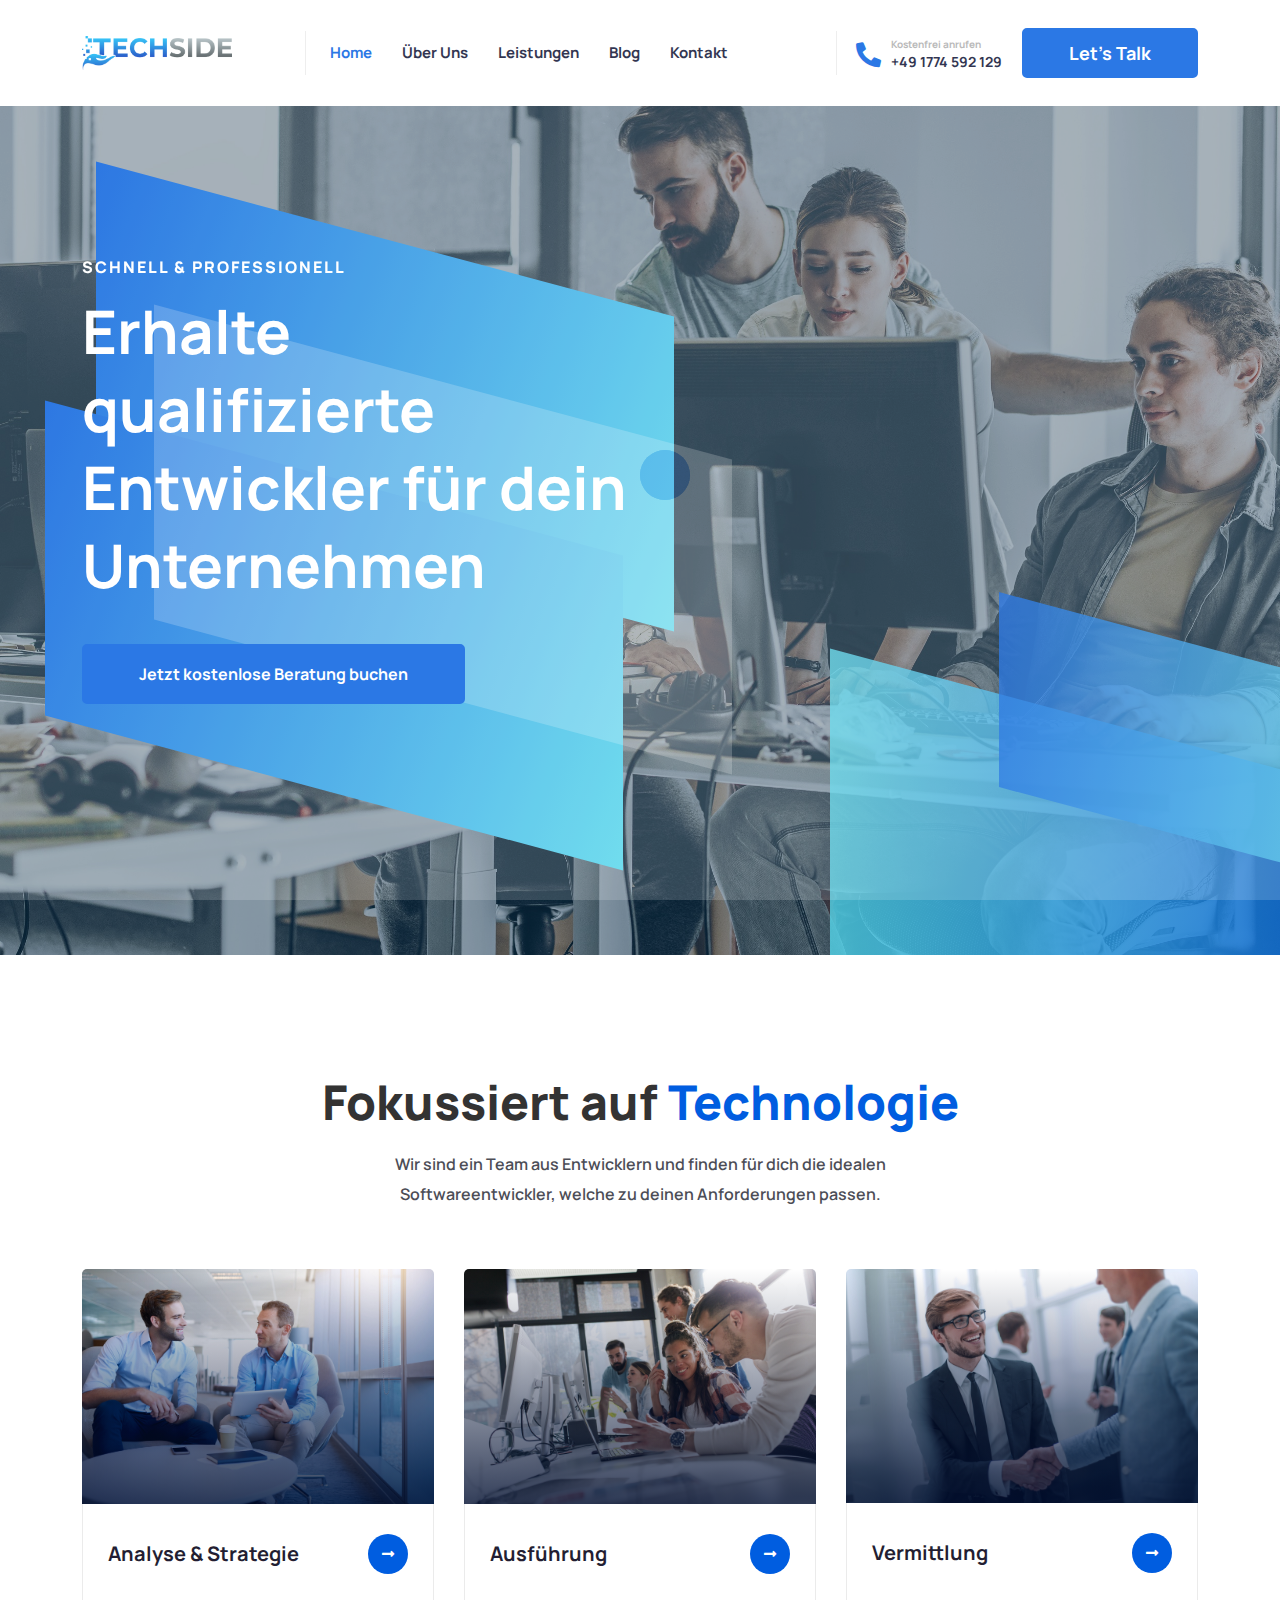
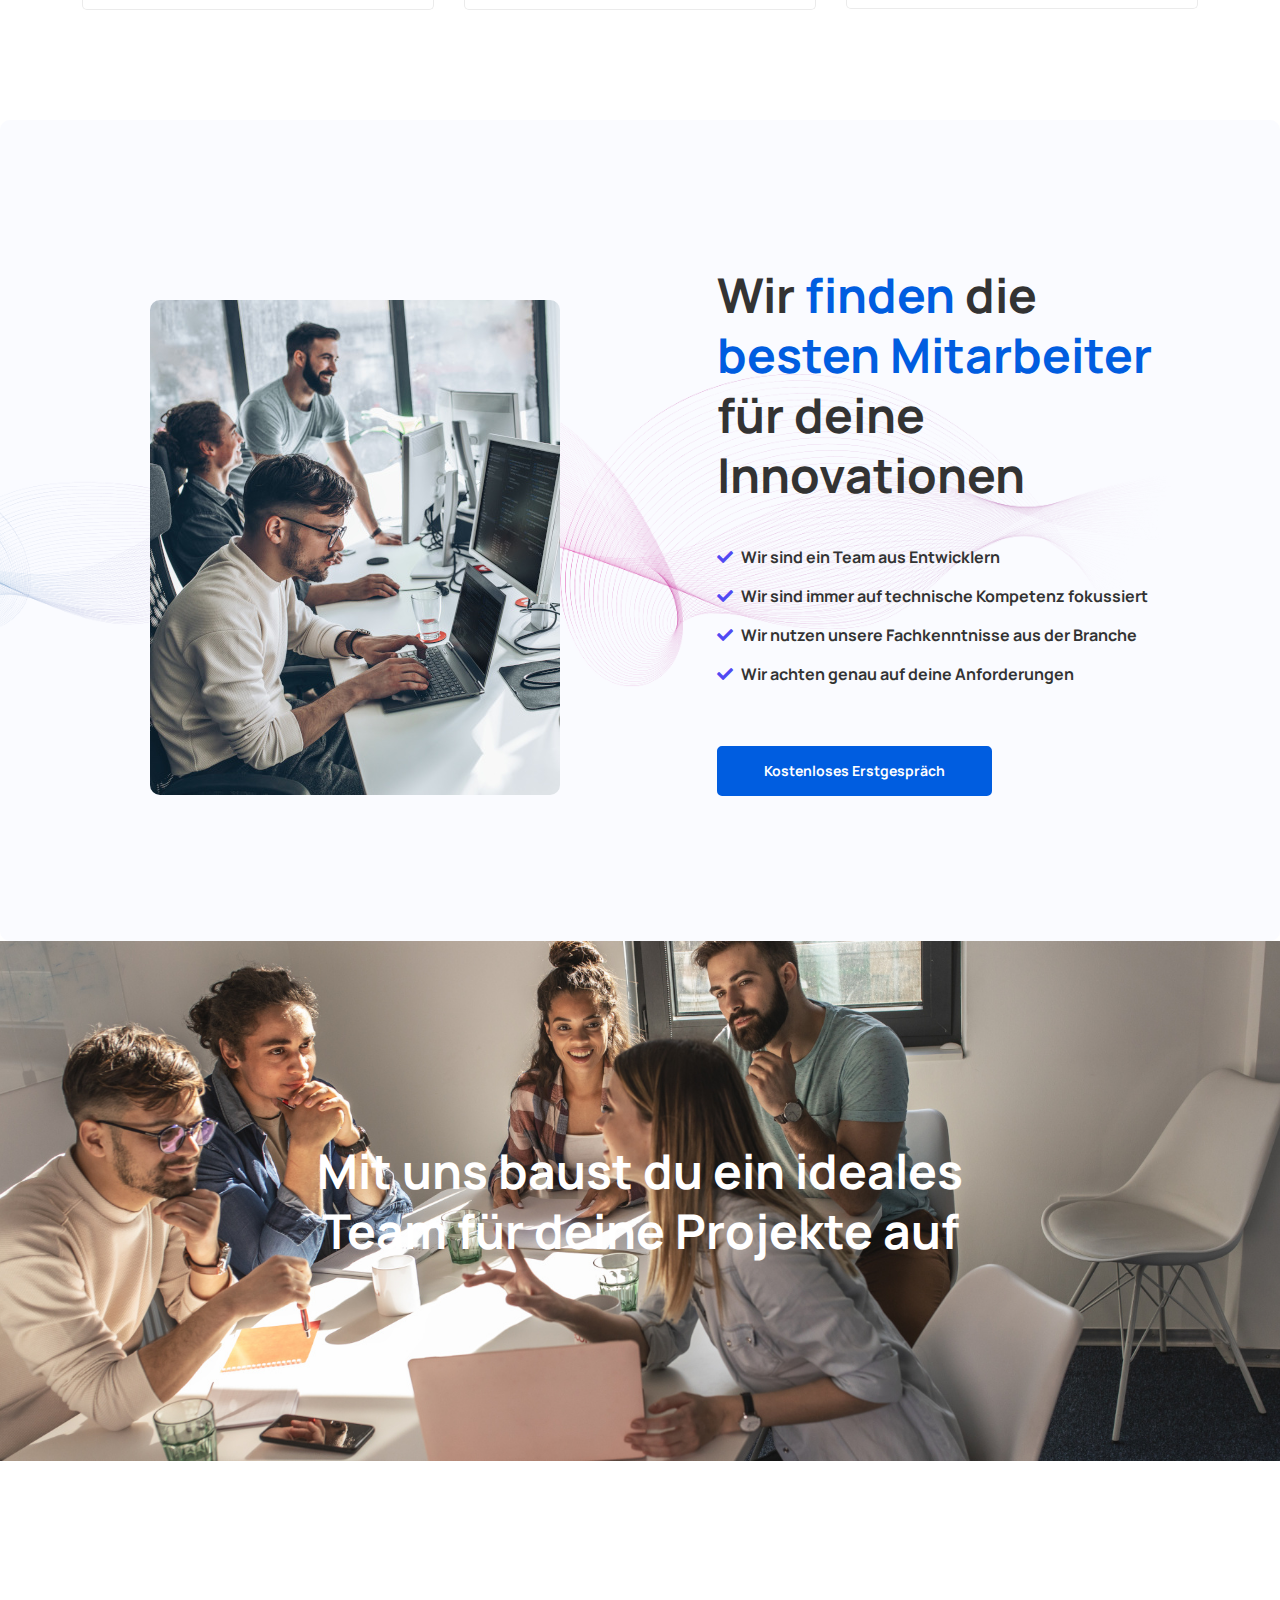
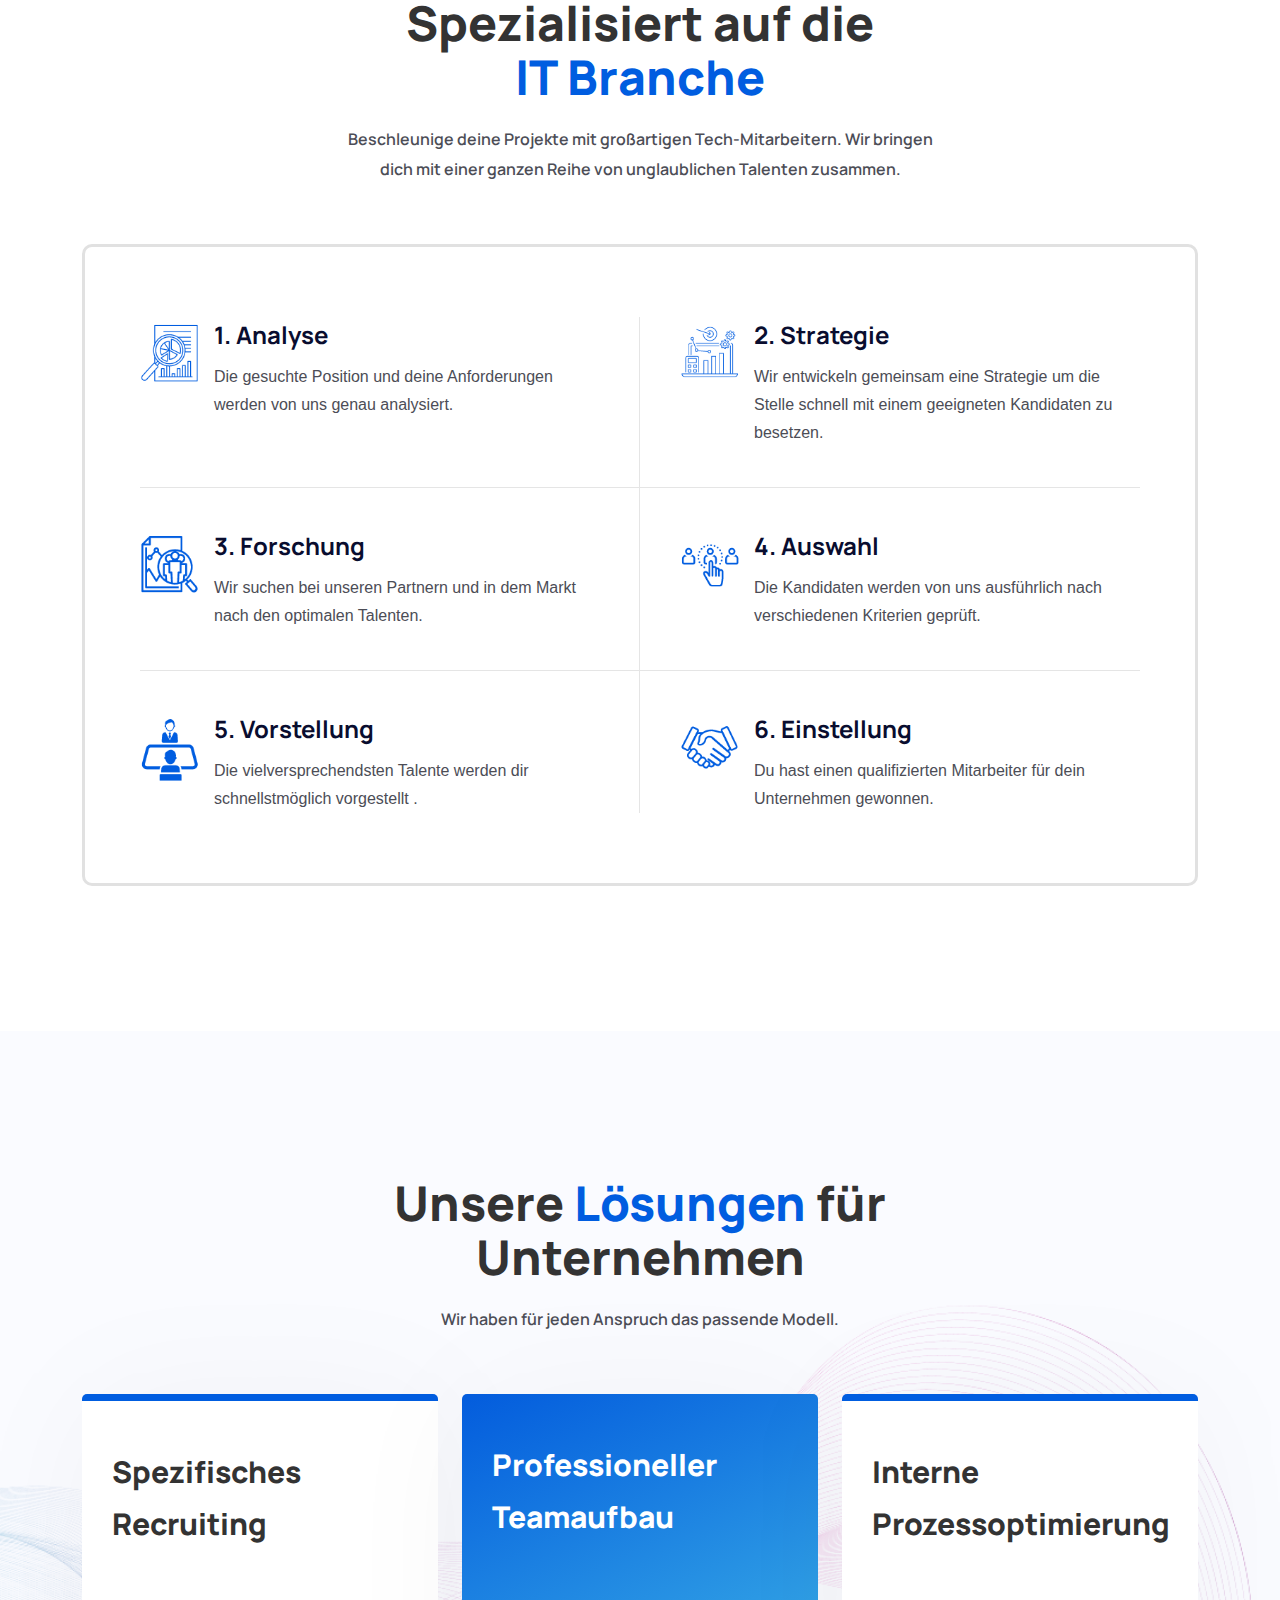
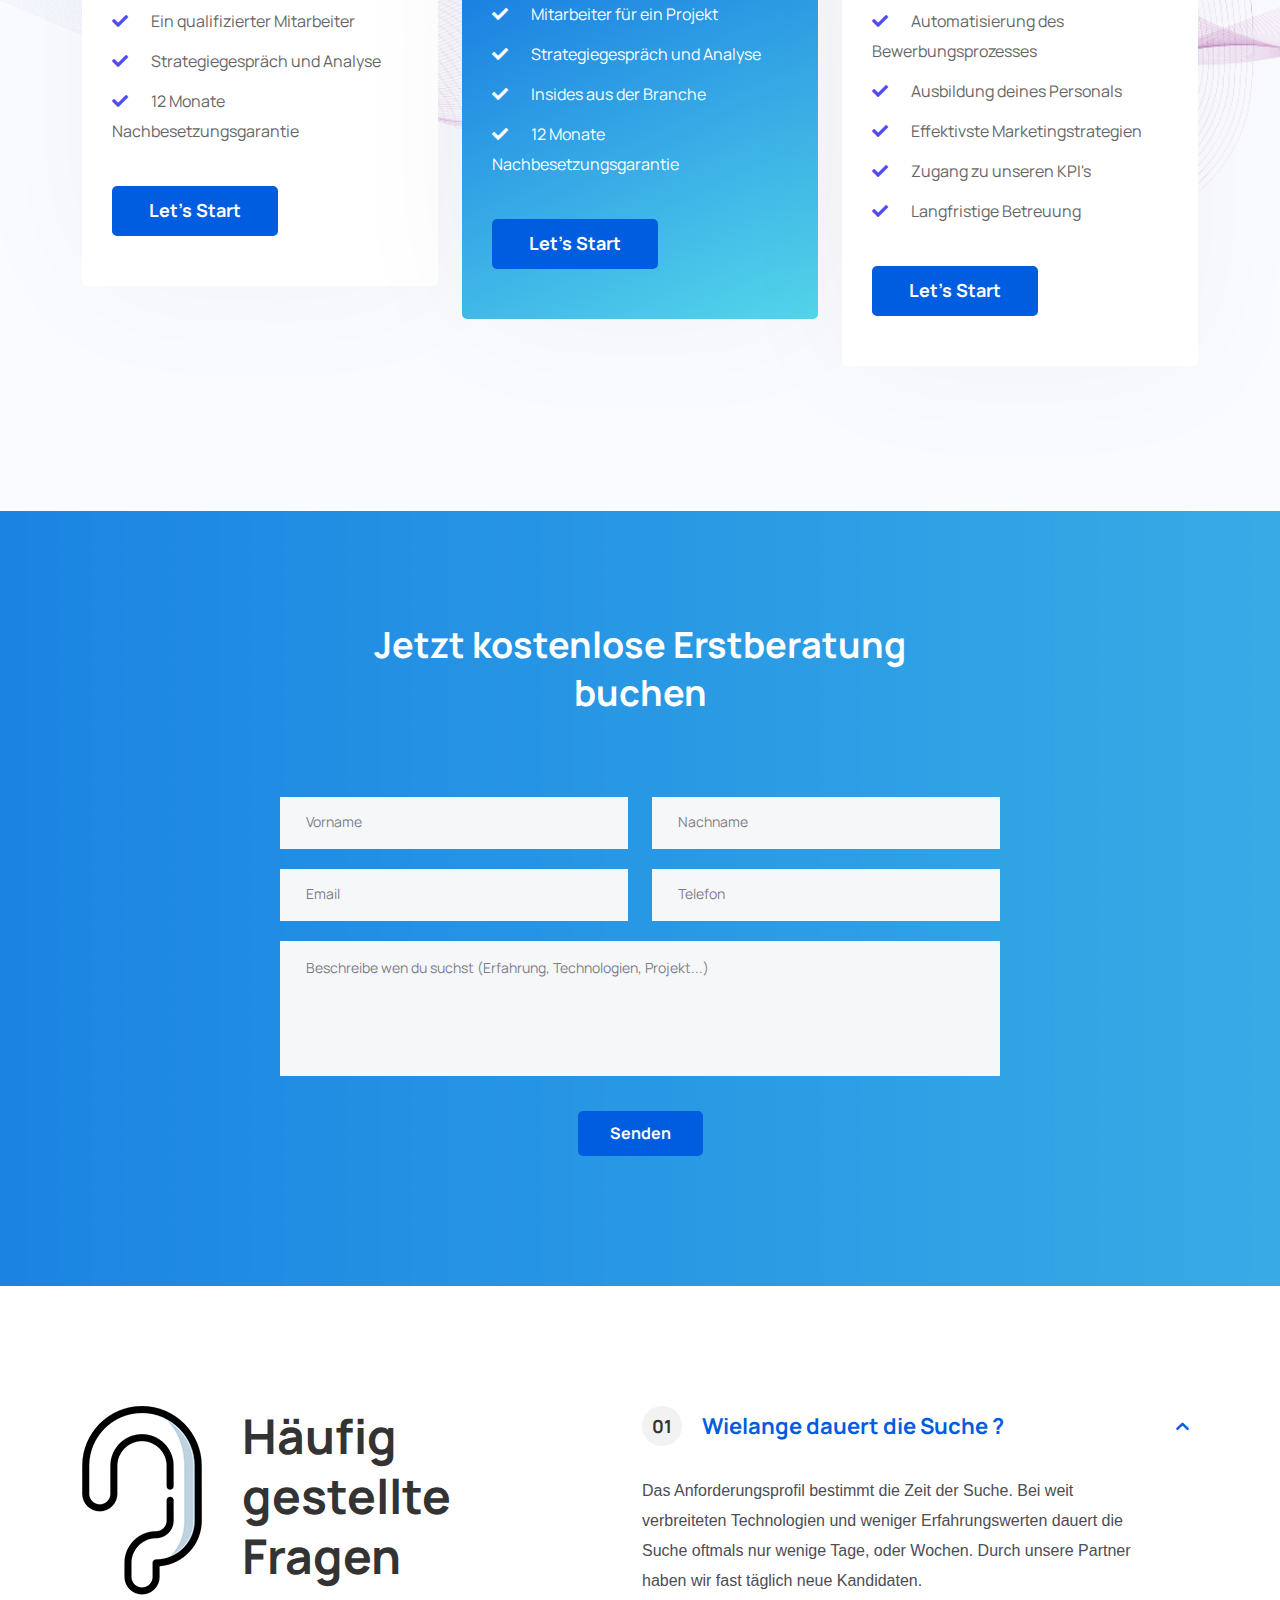
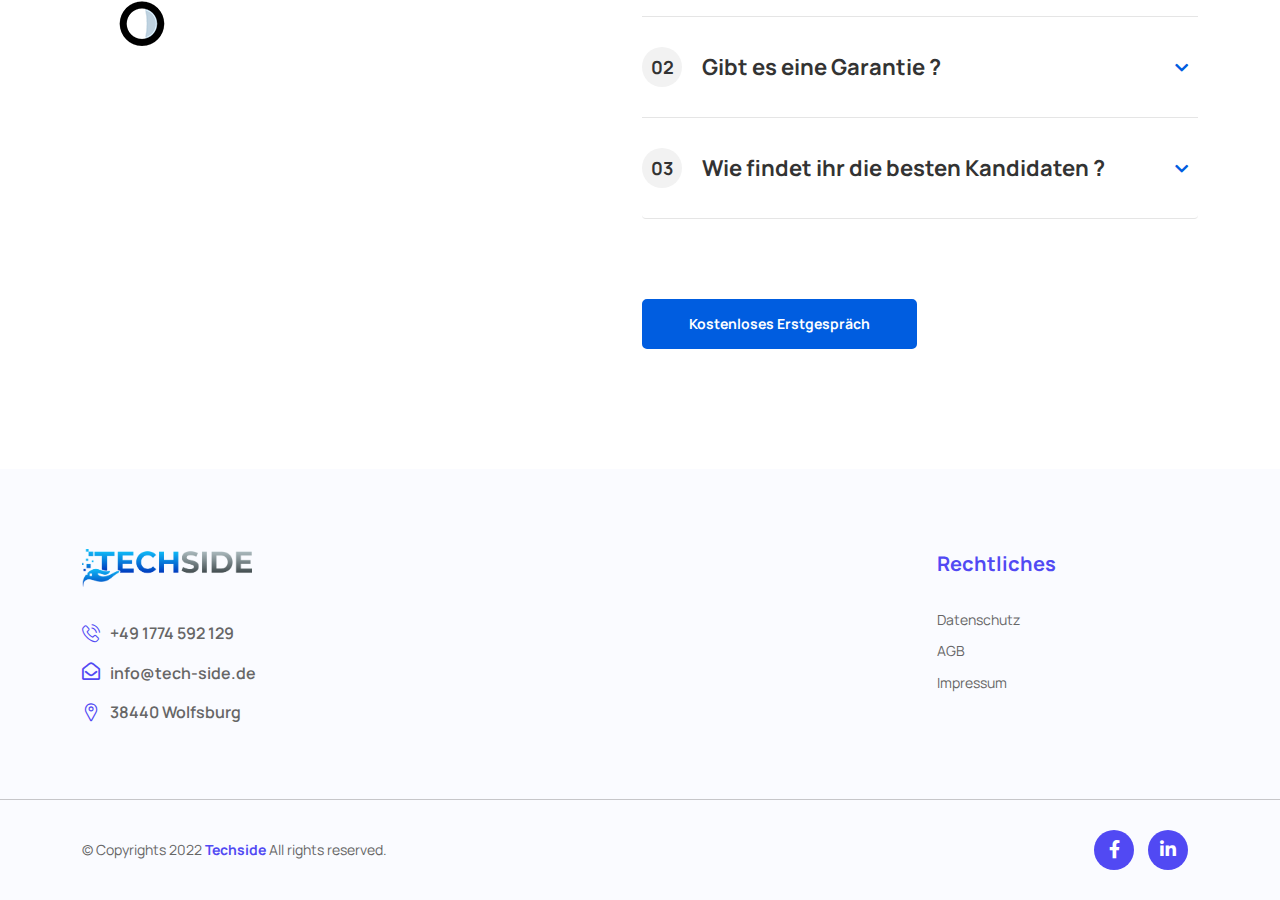
==== commit 142f1812: "change dead links and made some text improvements" ====
--- a/index.html
+++ b/index.html
@@ -1,10 +1,9 @@
 <!DOCTYPE html>
-<html class="no-js" lang="en">
+<html class="no-js" lang="de">
   <head>
     <meta charset="utf-8" />
     <meta http-equiv="x-ua-compatible" content="ie=edge" />
-    <title>Techside - Wir vermitteln IT Fachkräfte</title>
-    <meta name="robots" content="noindex, follow" />
+    <title>Techside - Wir finden Softwareentwickler</title>
     <meta name="description" content="" />
     <meta
       name="viewport"
@@ -208,7 +207,7 @@
               <h2 class="title">Fokussiert auf <span>Technologie</span></h2>
               <p>
                 Wir sind ein Team aus Entwicklern und finden für dich die
-                idealen Mitarbeiter, welche zu deinen Anforderungen passen.
+                idealen Softwareentwickler, welche zu deinen Anforderungen passen.
               </p>
             </div>
             <!-- Service-2 Content Wrap Start -->
@@ -996,10 +995,10 @@
                   <div class="copyright-social">
                     <ul class="social">
                       <li>
-                        <a href="#"><i class="fab fa-facebook-f"></i></a>
+                        <a href="https://www.facebook.com/profile.php?id=100085711039983"><i class="fab fa-facebook-f"></i></a>
                       </li>
                       <li>
-                        <a href="#"><i class="fab fa-linkedin-in"></i></a>
+                        <a href="https://www.linkedin.com/company/techside-solutions/"><i class="fab fa-linkedin-in"></i></a>
                       </li>
                     </ul>
                   </div>
@@ -1049,5 +1048,15 @@
 
     <!-- Main JS -->
     <script src="assets/js/main.js"></script>
+
+    <!-- Google tag (gtag.js) -->
+    <script async src="https://www.googletagmanager.com/gtag/js?id=G-MCMZV9BDMN"></script>
+    <script>
+      window.dataLayer = window.dataLayer || [];
+      function gtag(){dataLayer.push(arguments);}
+      gtag('js', new Date());
+      gtag('config', 'G-MCMZV9BDMN');
+    </script>
+
   </body>
 </html>
